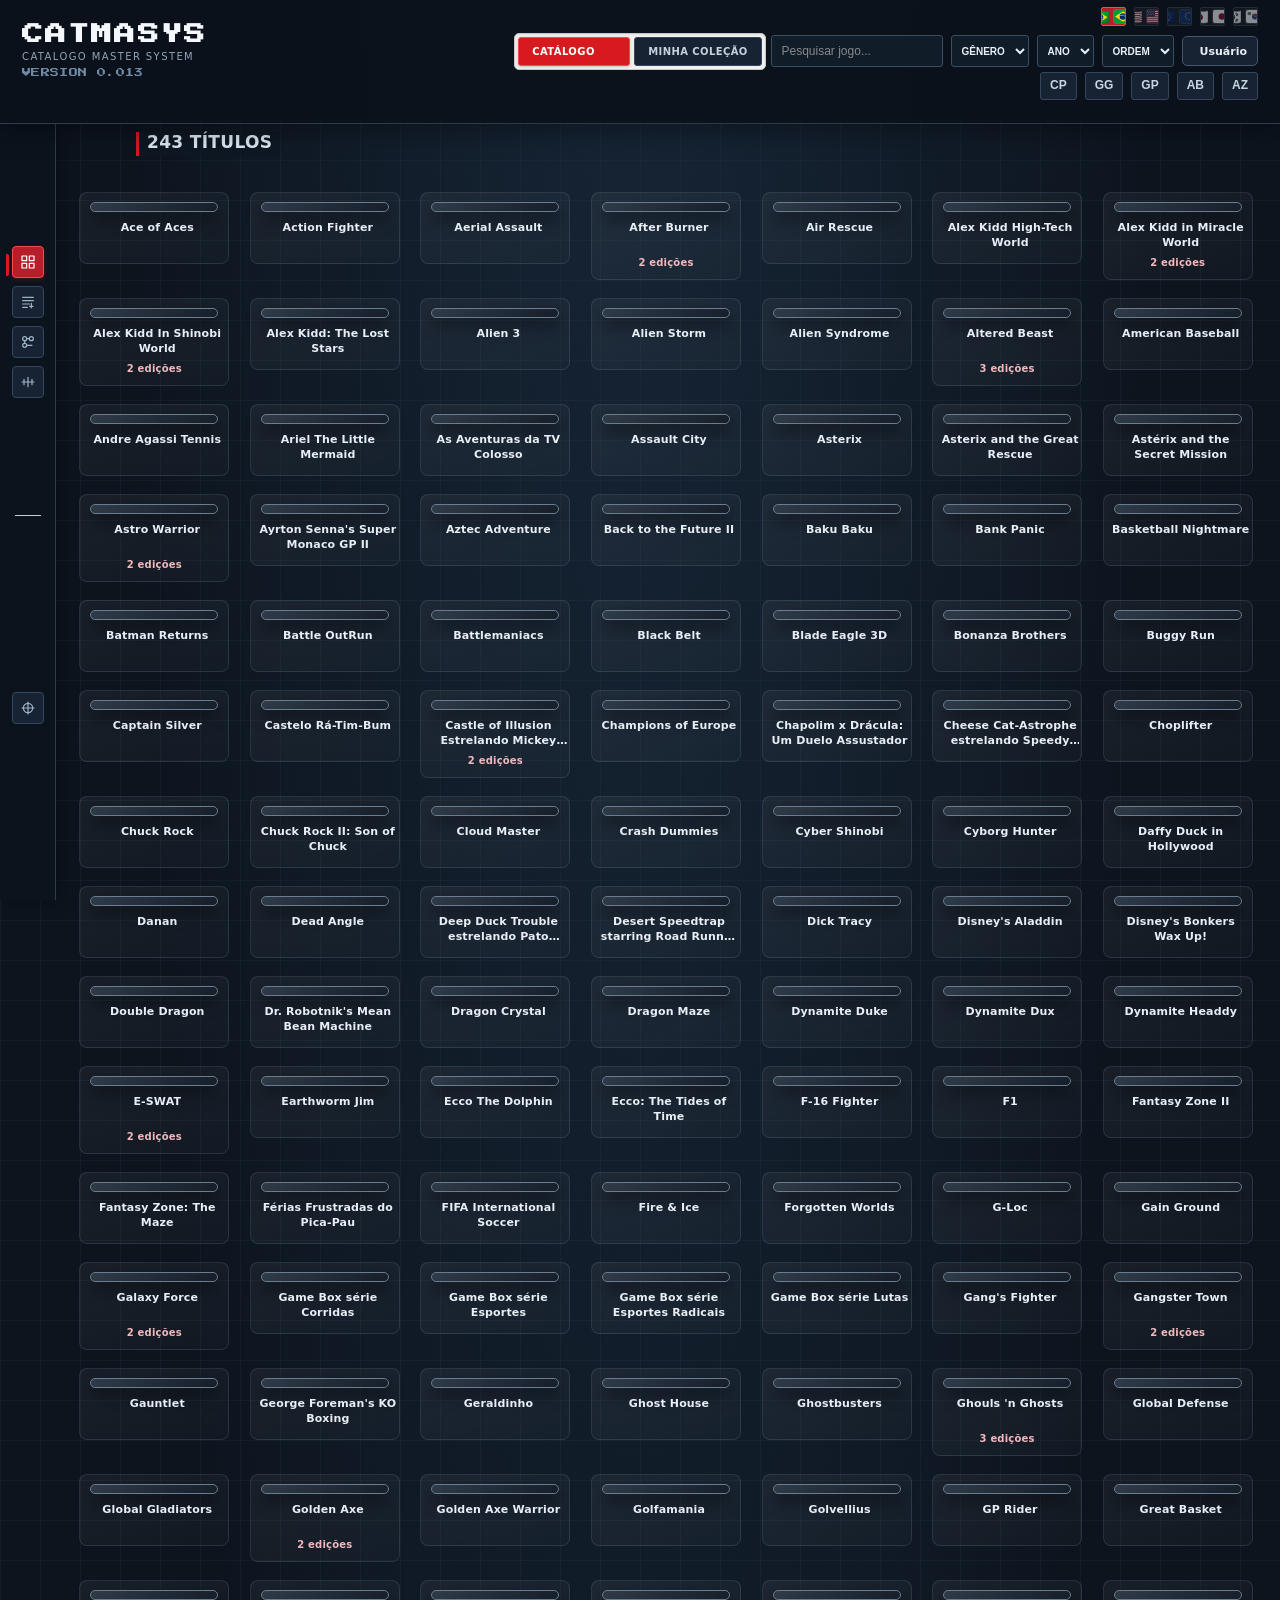
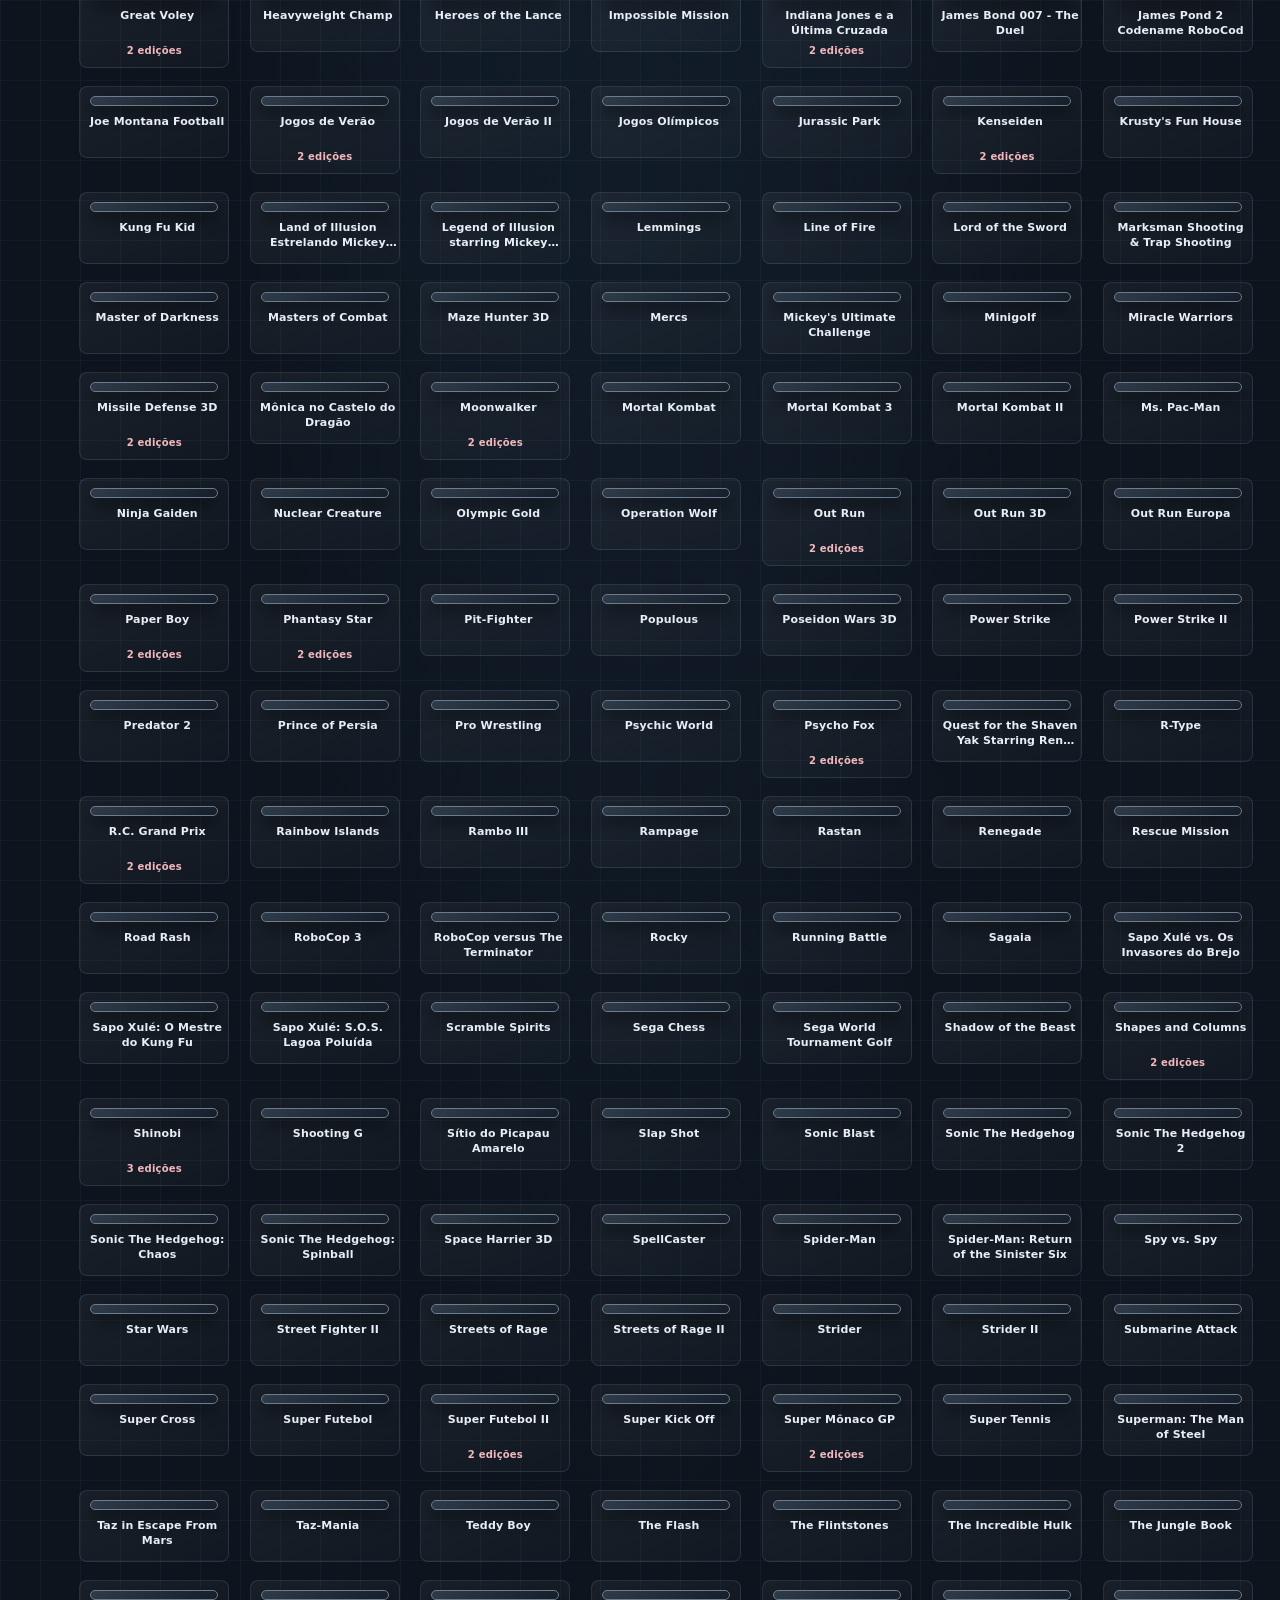
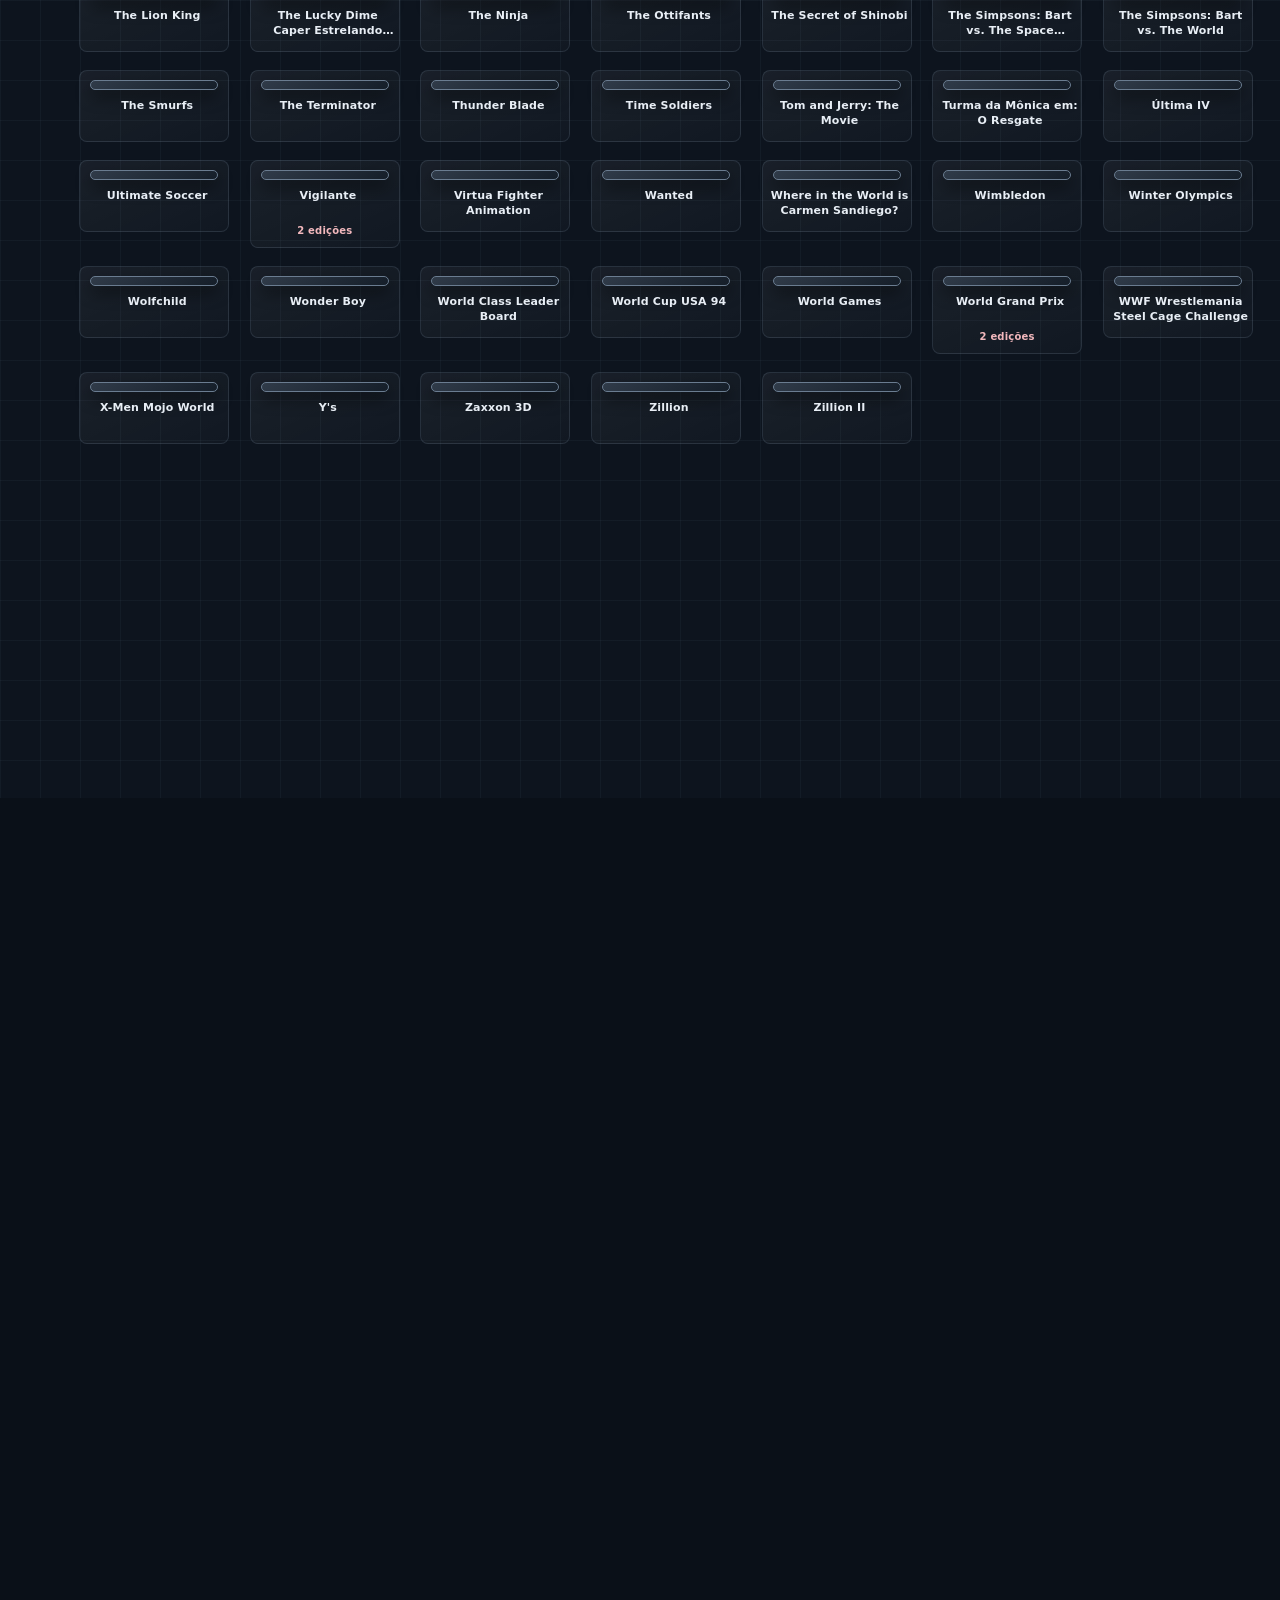
==== catalogo.html @ 4597a66b "Version 0.013 — troca ícone do usuário por SVG" ====
<!doctype html><html lang="pt-BR"><head><meta charset="utf-8"><meta name="viewport" content="width=device-width,initial-scale=1"><title>Catmasys</title><link rel="icon" type="image/svg+xml" href="assets/catmasys-icon.svg"><link rel="stylesheet" href="css/style.css"><link rel="stylesheet" href="css/skin_spaceharrier.css"><link rel="stylesheet" href="css/catmasys-ui.css"></head><body><header class="topbar"><div><h1>CATMASYS</h1><p>Catalogo Master System</p><span class="site-version">VERSION 0.013</span></div><nav class="mode-switch"><a class="mode-btn active" href="catalogo.html">CATÁLOGO</a><a class="mode-btn" href="minha_colecao.html">MINHA COLEÇÃO</a></nav><div class="catalog-header-controls"><input id="search" type="search" placeholder="Pesquisar jogo..." autocomplete="off"><select id="genre-filter"><option value="">GÊNERO</option></select><select id="year-filter"><option value="">ANO</option></select><select id="sort-filter"><option value="default">ORDEM</option><option value="az">A-Z</option><option value="za">Z-A</option></select><a class="user-btn" href="perfil.html" id="user-button" title="Perfil e acesso"><svg viewBox="0 0 24 24" aria-hidden="true"><circle cx="12" cy="8" r="4"></circle><path d="M4 21c.6-4.4 3.3-6.5 8-6.5s7.4 2.1 8 6.5"></path></svg><span class="user-button-label">Usuário</span></a></div><div id="catalog-filters" class="catalog-filters">
    <div id="catalogs">
        <button class="active" data-cat="BR" title="Brasil"><img src="assets/flags/br.svg" alt=""> BR</button>
        <button disabled data-cat="USA" title="Estados Unidos"><img src="assets/flags/us.svg" alt=""> USA</button>
        <button disabled data-cat="EUR" title="Europa"><img src="assets/flags/eu.svg" alt=""> EUR</button>
        <button disabled data-cat="JP" title="Japão"><img src="assets/flags/jp.svg" alt=""> JP</button>
        <button disabled data-cat="KR" title="Coreia do Sul"><img src="assets/flags/kr.svg" alt=""> KR</button>
    </div>
    <div id="editions">
        <button data-edition="CP">CP</button>
        <button data-edition="GG">GG</button>
        <button data-edition="GP">GP</button>
        <button data-edition="AB">AB</button>
        <button data-edition="AZ">AZ</button>
        
    </div>
</div></header><aside id="view-menu" class="view-menu" aria-label="Modos de exibição">
    <div class="view-rail-group">
        <button class="view-mode active" data-view="thumbs" title="Miniaturas" aria-label="Miniaturas">
            <svg viewBox="0 0 24 24" aria-hidden="true"><rect x="3" y="3" width="7" height="7"/><rect x="14" y="3" width="7" height="7"/><rect x="3" y="14" width="7" height="7"/><rect x="14" y="14" width="7" height="7"/></svg>
        </button>
        <button class="view-mode" data-view="year" title="Ordenar por ano" aria-label="Ordenar por ano">
            <svg viewBox="0 0 24 24" aria-hidden="true"><path d="M4 5h16M4 10h16M4 15h10M4 20h7"/><path d="M17 14v7M14.5 18.5h5"/></svg>
        </button>
        <button class="view-mode" data-view="genre" title="Ordenar por gênero" aria-label="Ordenar por gênero">
            <svg viewBox="0 0 24 24" aria-hidden="true"><circle cx="7" cy="7" r="3"/><circle cx="17" cy="7" r="3"/><circle cx="7" cy="17" r="3"/><path d="M10 7h4M7 10v4M10 17h8"/></svg>
        </button>
        <button class="view-mode" data-view="timeline" title="Linha do tempo" aria-label="Linha do tempo">
            <svg viewBox="0 0 24 24" aria-hidden="true"><path d="M3 12h18"/><path d="M6 8v8M12 5v14M18 8v8"/></svg>
        </button>
    </div>
    <div class="view-rail-separator"></div>
    <div class="view-rail-group future-modes" aria-label="Mais modos de exibição">
        <button class="view-mode mode-placeholder" title="Novos modos em breve" aria-label="Novos modos em breve" disabled>
            <svg viewBox="0 0 24 24" aria-hidden="true"><path d="M12 5v14M5 12h14"/></svg>
        </button>
    </div>
</aside><main><div class="toolbar"><span id="count"></span></div><section id="grid" class="grid"></section></main><footer class="site-footer" aria-label="Informações do site"></footer><script src="js/games_br.js"></script><script src="js/app_catalogo.js"></script><script src="js/skin_spaceharrier.js"></script><script src="js/perfil.js"></script></body></html>
---- css/style.css ----
﻿* {
    box-sizing: border-box;
}

html {
    font-family: system-ui, -apple-system, "Segoe UI", Roboto, Arial, sans-serif;
    background: #f4f4f4;
    color: #171717;
}

body {
    margin: 0;
    background-color: #f7f7f7;
    background-image:
        linear-gradient(rgba(0,0,0,0.18) 1px, transparent 1px),
        linear-gradient(90deg, rgba(0,0,0,0.18) 1px, transparent 1px);
    background-size: 45px 45px;
    background-attachment: fixed;

}


/* =========================================================
   FONTE
   ========================================================= */

@font-face {
    font-family: "Press Start 2P";
    src: url("../fonts/PressStart2P-Regular.ttf") format("truetype");
    font-weight: 400;
    font-style: normal;
    font-display: swap;
}


/* =========================================================
   CABECALHO
   ========================================================= */

.topbar {
    position: sticky;
    top: 0;
    z-index: 1000;

    display: grid;
    grid-template-columns: 1fr auto;
    grid-template-rows: auto auto auto;

    align-items: center;
    column-gap: 20px;

    padding-top: 4px !important;
    padding-bottom: 4px !important;

    background: #fff;
    border-bottom: 1px solid #ddd;

    box-shadow: 0 2px 6px rgba(0,0,0,0.15);
}

.topbar > div:first-child {
    grid-column: 1;
    grid-row: 1 / 4;
    flex-shrink: 0;
}

.topbar h1 {
    margin: 0 !important;

    font-family: "Press Start 2P", monospace !important;
    font-size: 22px;
    line-height: 1.05 !important;
    letter-spacing: 0.08em;
}

.topbar p {
    margin-top: 0 !important;
    margin-bottom: 0 !important;

    color: #666;
    font-size: 13px;
    line-height: 1 !important;
}


/* =========================================================
   PESQUISA
   ========================================================= */

#search {
    grid-column: 2;
    grid-row: 2;

    width: 280px;

    margin-top: 0 !important;
    margin-bottom: 0 !important;

    padding: 8px 12px;

    border: 1px solid #ccc;
    border-radius: 6px;

    font-size: 14px;
}


/* =========================================================
   CATALOGOS E EDICOES
   ========================================================= */

#catalog-filters {
    grid-column: 2;
    grid-row: 1 / 4;

    display: contents;
}

#catalogs {
    grid-column: 2;
    grid-row: 1;

    display: flex;
    gap: 3px;
    justify-content: flex-end;

    margin-top: 0 !important;
    margin-bottom: 0 !important;
}

#editions {
    grid-column: 2;
    grid-row: 3;

    display: flex;
    gap: 5px;
    justify-content: flex-end;

    margin-top: 0 !important;
    margin-bottom: 0 !important;
}


/* Botoes de catalogo: discretos */

#catalogs button {
    border: 1px solid #ccc;
    background: #fff;
    color: #777;

    padding-top: 1px !important;
    padding-bottom: 1px !important;
    padding-left: 6px;
    padding-right: 6px;

    margin: 0;

    border-radius: 3px;

    font-size: 9px;
    line-height: 1 !important;

    height: 18px;
    min-width: 30px;

    cursor: pointer;
}

#catalogs button.active {
    background: #222;
    color: #fff;
    border-color: #222;
}

#catalogs button:disabled {
    opacity: 0.35;
    cursor: default;
}


/* Botoes de edicao: mais visiveis */

#editions button {
    border: 1px solid #ccc;
    background: #fff;
    color: #777;

    padding: 5px 9px;

    margin: 0;

    border-radius: 3px;

    font-size: 12px;
    line-height: 1.1;

    height: 26px;

    cursor: pointer;
}

#editions button.active {
    background: #222;
    color: #fff;
    border-color: #222;
}

#editions button:disabled {
    opacity: 0.35;
    cursor: default;
}


/* =========================================================
   AREA PRINCIPAL
   ========================================================= */

main {
    position: relative;
}

.toolbar {
    max-width: 1500px;
    margin: auto;
    padding: 16px 24px;

    color: #666;
    font-size: 14px;
}

#grid {
    position: relative;
    display: block !important;

    max-width: none;
    margin: 0;
    padding: 0 20px 40px;
}


/* =========================================================
   SECOES POR ANO
   ========================================================= */

.year-section {
    position: relative;

    width: 100%;
    margin-top: 36px;
}

.year-title {
    display: block;

    width: 100%;

    margin: 0 0 14px 0;
    padding: 0 0 5px 0;

    color: #111;

    font-size: 24px;
    line-height: 1.2;
    font-weight: 700;

    text-align: left;

    border-bottom: 2px solid #111 !important;
}


/* =========================================================
   LINHAS DE JOGOS
   ========================================================= */

.year-grid {
    position: relative;

    display: flex !important;
    flex-direction: column;

    align-items: center;

    gap: 34px;
}

.game-row {
    display: flex !important;

    flex-direction: row;
    flex-wrap: nowrap;

    justify-content: center;
    align-items: flex-start;

    gap: 34px;

    width: 100%;
}


/* =========================================================
   CARDS
   ========================================================= */

.card {
    width: 140px;

    padding: 0;

    display: flex;
    flex-direction: column;
    align-items: center;

    background: transparent;

    border: none;
    border-radius: 0;

    box-shadow: none;

    color: #111;

    text-decoration: none;
}


/* =========================================================
   CAPAS
   ========================================================= */

.card .thumb {
    width: 128px !important;
    height: auto !important;

    max-width: 128px !important;
    max-height: none !important;

    object-fit: unset !important;

    display: block;

    margin: 0 auto;

    border: 1px solid #111;
    border-radius: 4px;

    box-shadow: none !important;

    filter: drop-shadow(0 2px 4px rgba(0,0,0,0.38));

    background: transparent;
}


/* =========================================================
   NOMES DOS JOGOS
   ========================================================= */

.card .name {
    width: 128px;
    height: 32px;

    margin: 10px auto 0;

    color: #111;

    font-family: system-ui, -apple-system, "Segoe UI", Arial, sans-serif;

    font-size: 12px;
    line-height: 16px;

    font-weight: 600;

    text-align: center;

    letter-spacing: 0.25px;

    display: -webkit-box;

    -webkit-line-clamp: 2;
    -webkit-box-orient: vertical;

    overflow: hidden;
}


/* =========================================================
   INFORMACOES / ID
   ========================================================= */

.card .id {
    margin: 0 2px;

    color: #777;

    font-size: 12px;
}


/* =========================================================
   PAGINA DE DETALHE
   ========================================================= */

.detail {
    max-width: 1100px;

    margin: 30px auto;

    padding: 0 24px 50px;
}

.detail-card {
    display: grid;

    grid-template-columns: minmax(240px, 360px) 1fr;

    gap: 40px;

    background: #fff;

    border: 1px solid #ddd;
    border-radius: 12px;

    padding: 24px;
}

.cover {
    width: 100%;
    max-height: 650px;

    object-fit: contain;

    background: #eee;

    border-radius: 8px;
}

.info h2 {
    margin-top: 0;
}

.info-row {
    padding: 9px 0;

    border-bottom: 1px solid #eee;
}

.label {
    color: #777;

    display: inline-block;

    min-width: 140px;
}

.back {
    color: inherit;

    text-decoration: none;

    font-weight: 600;
}


/* =========================================================
   RESPONSIVIDADE
   ========================================================= */

@media (max-width: 700px) {

    .topbar {
        grid-template-columns: 1fr;
        grid-template-rows: auto;

        gap: 5px;

        padding: 8px 12px !important;
    }

    .topbar > div:first-child {
        grid-column: 1;
        grid-row: auto;
    }

    #catalogs,
    #search,
    #editions {
        grid-column: 1;
        grid-row: auto;
        justify-content: flex-start;
    }

    #search {
        width: 100%;
    }

    #catalogs {
        flex-wrap: wrap;
    }

    #editions {
        flex-wrap: wrap;
    }

    #grid {
        padding-left: 10px;
        padding-right: 10px;
    }

    .game-row {
        gap: 18px;
    }

    .detail {
        padding: 0 12px 30px;
    }

    .detail-card {
        grid-template-columns: 1fr;
        gap: 20px;

        padding: 16px;
    }
}



/* =========================================================
   IDENTIDADE VISUAL MASTER SYSTEM
   ========================================================= */

/* faixa vermelha de divisao do cabecalho */
.topbar {
    border-bottom: 4px solid #d71920 !important;
}


/* catalogos - discretos, estilo tecnico */
#catalogs button {
    border: 1px solid #999;
    background: #f7f7f7;
    color: #333;

    font-weight: 600;
}

#catalogs button.active {
    background: #111;
    color: #fff;
    border-color: #111;
}


/* edicoes - destaque vermelho */
#editions button {
    border: 1px solid #999;
    background: #fff;
    color: #222;

    font-weight: 700;
}

#editions button:hover {
    background: #eee;
}

#editions button.active {
    background: #d71920;
    color: #fff;
    border-color: #b51218;
}


/* campo de pesquisa */
#search {
    border: 1px solid #999;
    border-radius: 2px;
    background: #fff;
}

#search:focus {
    outline: none;
    border-color: #d71920;
    box-shadow: 0 0 0 1px #d71920;
}


/* titulos dos anos */
.year-title {
    border-bottom-color: #111 !important;
}


/* pequeno detalhe vermelho ao passar sobre as capas */
.card:hover .thumb {
    filter:
        drop-shadow(0 2px 4px rgba(0,0,0,0.38))
        drop-shadow(0 0 1px rgba(215,25,32,0.35));
}
/* =========================================================
   PROFUNDIDADE DAS CAPAS
   ========================================================= */

.card .thumb {
    border: 1px solid rgba(0,0,0,0.45);

    filter:
        drop-shadow(0 2px 2px rgba(0,0,0,0.18))
        drop-shadow(0 7px 9px rgba(0,0,0,0.20));

    transition:
        transform 0.18s ease,
        filter 0.18s ease;
}


/* =========================================================
   CAPA AO PASSAR O MOUSE
   ========================================================= */

.card:hover .thumb {
    transform: translateY(-4px);

    filter:
        drop-shadow(0 3px 3px rgba(0,0,0,0.20))
        drop-shadow(0 11px 13px rgba(0,0,0,0.25));
}


/* =========================================================
   NOME DO JOGO
   ========================================================= */

.card:hover .name {
    text-shadow:
        0 1px 2px rgba(0,0,0,0.18);
}

/* =========================================================
   ALTERNANCIA CATALOGO / MINHA COLECAO
   ========================================================= */
.mode-switch {
    grid-column: 2;
    grid-row: 1 / 4;
    justify-self: center;
    display: flex;
    gap: 4px;
    align-items: center;
}
.mode-btn {
    display: inline-block;
    padding: 7px 10px;
    border: 1px solid #999;
    border-radius: 3px;
    background: #fff;
    color: #222;
    text-decoration: none;
    font-size: 11px;
    font-weight: 700;
    white-space: nowrap;
}
.mode-btn.active {
    background: #d71920;
    color: #fff;
    border-color: #b51218;
}

/* =========================================================
   MINHA COLECAO
   ========================================================= */
.collection-toolbar {
    max-width: 1500px;
    margin: 0 auto;
    padding: 16px 24px;
}
.collection-counts {
    display: flex;
    gap: 18px;
    align-items: center;
    color: #555;
    font-size: 14px;
    margin-bottom: 12px;
}
.collection-filters {
    display: flex;
    gap: 6px;
    flex-wrap: wrap;
}
.collection-filters button {
    border: 1px solid #999;
    background: #fff;
    color: #222;
    padding: 6px 9px;
    border-radius: 3px;
    font-size: 11px;
    font-weight: 700;
    cursor: pointer;
}
.collection-filters button.active {
    background: #d71920;
    color: #fff;
    border-color: #b51218;
}
.collection-grid {
    display: grid;
    grid-template-columns: repeat(auto-fill, minmax(155px, 1fr));
    gap: 28px 18px;
    padding: 0 24px 50px;
    max-width: 1500px;
    margin: 0 auto;
}
.collection-card {
    min-width: 0;
    text-align: center;
}
.collection-cover-link {
    display: block;
    text-decoration: none;
}
.collection-card .thumb {
    width: 128px;
    max-width: 100%;
    border: 1px solid rgba(0,0,0,.45);
    border-radius: 4px;
    filter: drop-shadow(0 5px 7px rgba(0,0,0,.2));
    transition: transform .18s ease;
}
.collection-card:hover .thumb {
    transform: translateY(-4px);
}
.collection-name {
    margin: 9px auto 0;
    font-size: 12px;
    line-height: 16px;
    font-weight: 600;
    max-width: 145px;
}
.collection-id {
    color: #777;
    font-size: 10px;
    margin-top: 3px;
}
.collection-status-select {
    width: 130px;
    margin-top: 7px;
    padding: 5px 4px;
    border: 1px solid #999;
    border-radius: 3px;
    background: #fff;
    font-size: 11px;
}
@media (max-width: 700px) {
    .mode-switch {
        grid-column: 1;
        grid-row: auto;
        justify-self: start;
    }
    .collection-toolbar {
        padding: 12px;
    }
    .collection-grid {
        padding-left: 12px;
        padding-right: 12px;
        grid-template-columns: repeat(auto-fill, minmax(125px, 1fr));
        gap: 22px 8px;
    }
}

/* =========================================================
   CORRECAO DO HEADER: NAVEGACAO NO CENTRO
   ========================================================= */
.topbar {
    grid-template-columns: 1fr auto 1fr !important;
    grid-template-rows: auto auto auto !important;
    column-gap: 18px !important;
    padding-left: 18px;
    padding-right: 18px;
}

.topbar > div:first-child {
    grid-column: 1 !important;
    grid-row: 1 / 4 !important;
}

.mode-switch {
    grid-column: 2 !important;
    grid-row: 1 / 4 !important;
    justify-self: center !important;
    align-self: center !important;
    z-index: 20;
}

#catalog-filters {
    grid-column: 3 !important;
    grid-row: 1 / 4 !important;
}

#catalogs {
    grid-column: 3 !important;
}

#search {
    grid-column: 3 !important;
}

#editions {
    grid-column: 3 !important;
}

@media (max-width: 900px) {
    .topbar {
        grid-template-columns: 1fr !important;
        grid-template-rows: auto !important;
        gap: 7px !important;
    }

    .topbar > div:first-child,
    .mode-switch,
    #catalog-filters,
    #catalogs,
    #search,
    #editions {
        grid-column: 1 !important;
        grid-row: auto !important;
    }

    .mode-switch {
        justify-self: center !important;
    }

    #catalogs,
    #editions {
        justify-content: center !important;
    }

    #search {
        width: min(100%, 420px);
        justify-self: center;
    }
}

.catalog-header-controls{grid-column:3!important;grid-row:2!important;display:flex;align-items:center;justify-content:flex-end;gap:5px;min-width:0}.catalog-header-controls #search{grid-column:auto!important;grid-row:auto!important;width:210px}.catalog-header-controls select{height:30px;padding:0 6px;border:1px solid #999;border-radius:3px;background:#fff;color:#222;font-size:10px;font-weight:700}.catalog-header-controls #genre-filter{width:100px}.catalog-header-controls #year-filter{width:68px}.catalog-header-controls #sort-filter{width:78px}.catalog-header-controls #status-filter{width:92px}@media(max-width:900px){.catalog-header-controls{grid-column:1!important;grid-row:auto!important;justify-content:center;flex-wrap:wrap}.catalog-header-controls #search{width:min(100%,280px)}}
/* HEADER UNIFICADO: mesma altura e mesma posicao da busca nos dois modos */
.topbar{min-height:82px!important;grid-template-rows:26px 30px 26px!important;}
.topbar .catalog-header-controls{grid-column:3!important;grid-row:2!important;height:30px!important;align-self:center!important;}
.topbar .catalog-header-controls #search{height:30px!important;margin:0!important;}
.topbar #catalog-filters{grid-column:3!important;grid-row:1 / 4!important;display:contents!important;}
.topbar #catalogs{grid-column:3!important;grid-row:1!important;height:26px!important;align-items:center!important;}
.topbar #editions{grid-column:3!important;grid-row:3!important;height:26px!important;align-items:center!important;}




/* =========================================================
   CATMASYS — RAIL DE MODOS DE EXIBIÇÃO
   ========================================================= */
.view-menu{
    position:fixed;
    left:0;
    top:82px;
    bottom:0;
    z-index:900;
    width:60px;
    padding:18px 8px 12px;
    display:flex;
    flex-direction:column;
    align-items:center;
    background:rgba(255,255,255,.97);
    border-right:1px solid #d4d4d4;
    box-shadow:2px 0 12px rgba(0,0,0,.10);
}
.view-rail-group{
    display:flex;
    flex-direction:column;
    align-items:center;
    gap:8px;
}
.view-mode{
    position:relative;
    width:42px;
    height:42px;
    padding:0;
    display:flex;
    align-items:center;
    justify-content:center;
    border:1px solid #c4c4c4;
    border-radius:5px;
    background:#fafafa;
    color:#333;
    cursor:pointer;
    transition:all .16s ease;
}
.view-mode svg{
    width:21px;
    height:21px;
    fill:none;
    stroke:currentColor;
    stroke-width:1.8;
    stroke-linecap:round;
    stroke-linejoin:round;
}
.view-mode:hover{
    background:#f0f0f0;
    border-color:#999;
    transform:translateX(1px);
}
.view-mode.active{
    background:#d71920;
    border-color:#b51218;
    color:#fff;
    box-shadow:0 2px 5px rgba(215,25,32,.28);
}
.view-mode.active::before{
    content:"";
    position:absolute;
    left:-9px;
    top:8px;
    width:3px;
    height:26px;
    border-radius:0 2px 2px 0;
    background:#d71920;
}
.view-rail-separator{
    width:28px;
    height:1px;
    margin:12px 0;
    background:#d7d7d7;
}
.mode-placeholder{
    opacity:.42;
    cursor:default;
}
.mode-placeholder:hover{transform:none;background:#fafafa;border-color:#c4c4c4}
main,.toolbar{margin-left:60px}
#grid{padding-left:20px}
.thumbs-grid{
    display:grid;
    grid-template-columns:repeat(auto-fill,minmax(140px,1fr));
    justify-items:center;
    align-items:start;
    gap:34px 34px;
    width:100%;
}
.view-section{width:100%;margin-top:36px}
.view-title{
    margin:0 0 14px;
    padding:0 0 5px;
    color:#111;
    font-size:24px;
    line-height:1.2;
    font-weight:700;
    border-bottom:2px solid #111;
}
#grid .view-section:first-child{margin-top:0}
@media(max-width:700px){
    .view-menu{
        top:82px;
        width:50px;
        padding:14px 5px 10px;
    }
    .view-mode{width:38px;height:38px}
    .view-mode.active::before{left:-6px;height:22px;top:8px}
    .view-mode svg{width:19px;height:19px}
    main,.toolbar{margin-left:50px}
    #grid{padding-left:10px}
    .thumbs-grid{grid-template-columns:repeat(auto-fill,minmax(115px,1fr));gap:22px 12px}
}


/* =========================================================
   CATMASYS DESIGN SYSTEM v1 — RETRO TÉCNICO / COLEÇÃO
   Base visual consolidada: hierarquia, grid, contraste e
   navegação lateral sem transformar o catálogo em arcade.
   ========================================================= */
:root{
    --cm-red:#d71920;
    --cm-red-dark:#b51218;
    --cm-ink:#151515;
    --cm-muted:#666;
    --cm-line:#d8d8d8;
    --cm-soft:#f4f4f4;
    --cm-panel:#ffffff;
    --cm-radius:4px;
}

body{
    color:var(--cm-ink);
}

/* Cabeçalho: três zonas claras — identidade / módulo / ferramentas */
.topbar{
    height:82px !important;
    min-height:82px !important;
    padding:0 18px !important;
    border-bottom:3px solid var(--cm-red) !important;
    box-shadow:0 2px 8px rgba(0,0,0,.10) !important;
}
.topbar > div:first-child{
    display:flex;
    flex-direction:column;
    justify-content:center;
    min-width:220px;
}
.topbar h1{
    font-size:21px !important;
    letter-spacing:.10em !important;
}
.topbar p{
    margin-top:6px !important;
    color:#777 !important;
    font-size:10px !important;
    line-height:1 !important;
    letter-spacing:.14em;
    text-transform:uppercase;
}

/* Navegação principal com aspecto de módulo do sistema */
.mode-switch{
    padding:3px;
    gap:2px !important;
    background:#f0f0f0;
    border:1px solid #c8c8c8;
    border-radius:5px;
    box-shadow:inset 0 1px 2px rgba(0,0,0,.06);
}
.mode-btn{
    min-width:108px;
    padding:8px 12px !important;
    border:1px solid transparent !important;
    border-radius:3px !important;
    background:transparent !important;
    color:#555 !important;
    font-size:10px !important;
    letter-spacing:.04em;
}
.mode-btn:hover{
    color:#111 !important;
    background:#fff !important;
}
.mode-btn.active{
    background:var(--cm-red) !important;
    border-color:var(--cm-red-dark) !important;
    color:#fff !important;
    box-shadow:0 1px 3px rgba(0,0,0,.16);
}

/* Ferramentas: um único instrumento, em vez de controles soltos */
.catalog-header-controls{
    height:30px !important;
    padding:0 !important;
    gap:4px !important;
}
.catalog-header-controls #search{
    width:230px !important;
    height:30px !important;
    padding:0 10px !important;
    border:1px solid #aaa !important;
    border-radius:3px !important;
    font-size:12px !important;
    color:#222;
    background:#fff;
}
.catalog-header-controls #search::placeholder{
    color:#888;
}
.catalog-header-controls select{
    height:30px !important;
    border:1px solid #aaa !important;
    border-radius:3px !important;
    background:#fff !important;
    color:#333 !important;
    font-size:10px !important;
    font-weight:700 !important;
}
.catalog-header-controls select:focus,
.catalog-header-controls #search:focus{
    outline:none !important;
    border-color:var(--cm-red) !important;
    box-shadow:0 0 0 1px var(--cm-red) !important;
}

/* Faixa superior/inferior do catálogo: linguagem técnica */
#catalogs,
#editions{
    gap:3px !important;
}
#catalogs button,
#editions button{
    transition:background .14s ease,border-color .14s ease,color .14s ease,transform .14s ease;
}
#catalogs button:hover:not(:disabled),
#editions button:hover:not(:disabled){
    transform:translateY(-1px);
}
#editions button.active{
    box-shadow:0 1px 3px rgba(215,25,32,.22);
}

/* Contador como indicador de sistema, sem competir com as capas */
.toolbar{
    max-width:none !important;
    margin-left:60px !important;
    padding:13px 24px 8px !important;
    min-height:42px;
}
#count{
    display:inline-flex;
    align-items:center;
    min-height:24px;
    padding:0 8px;
    border-left:3px solid var(--cm-red);
    color:#555;
    background:rgba(255,255,255,.78);
    font-size:10px;
    font-weight:700;
    letter-spacing:.05em;
    text-transform:uppercase;
}

/* Rail: mais próxima de uma ferramenta profissional do que de um menu arcade */
.view-menu{
    width:58px !important;
    top:82px !important;
    padding:20px 7px 12px !important;
    background:rgba(250,250,250,.97) !important;
    border-right:1px solid #cfcfcf !important;
    box-shadow:2px 0 10px rgba(0,0,0,.07) !important;
}
.view-rail-group{gap:7px !important;}
.view-mode{
    width:40px !important;
    height:40px !important;
    border:1px solid #bdbdbd !important;
    border-radius:4px !important;
    background:#fff !important;
    color:#444 !important;
    box-shadow:0 1px 2px rgba(0,0,0,.05);
}
.view-mode svg{width:20px !important;height:20px !important;}
.view-mode:hover:not(:disabled){
    background:#f1f1f1 !important;
    border-color:#888 !important;
    transform:none !important;
}
.view-mode.active{
    background:var(--cm-red) !important;
    border-color:var(--cm-red-dark) !important;
    color:#fff !important;
    box-shadow:0 2px 5px rgba(215,25,32,.22) !important;
}
.view-mode.active::before{
    left:-8px !important;
    width:3px !important;
    height:24px !important;
    top:8px !important;
    background:var(--cm-red) !important;
}
.view-rail-separator{
    width:26px !important;
    margin:14px 0 !important;
    background:#ccc !important;
}

/* Área de conteúdo: grid mais respirado e alinhado */
#grid{
    margin-left:0 !important;
    padding:0 24px 50px 20px !important;
}
.thumbs-grid{
    grid-template-columns:repeat(auto-fill,minmax(150px,1fr)) !important;
    gap:38px 30px !important;
}
.card{
    width:150px !important;
}
.card .thumb{
    width:128px !important;
    border-radius:3px !important;
}
.card .name{
    width:138px !important;
    margin-top:9px !important;
    font-size:11px !important;
    line-height:15px !important;
    font-weight:650 !important;
    letter-spacing:.15px !important;
}
.card:hover .name{text-shadow:none !important;}

/* Separadores de ano/gênero: menos "título de página", mais índice de catálogo */
.view-section{margin-top:40px !important;}
.view-title{
    display:flex;
    align-items:center;
    gap:10px;
    margin:0 0 18px !important;
    padding:0 0 7px !important;
    color:#222 !important;
    font-size:17px !important;
    line-height:1 !important;
    font-weight:800 !important;
    letter-spacing:.02em;
    border-bottom:1px solid #aaa !important;
}
.view-title::before{
    content:"";
    width:6px;
    height:17px;
    background:var(--cm-red);
    display:inline-block;
}

/* Coleção compartilha a mesma linguagem visual */
.collection-toolbar{
    margin-left:60px !important;
    max-width:none !important;
    padding:16px 24px 12px !important;
}
.collection-counts{
    margin-bottom:10px !important;
    font-size:11px !important;
    text-transform:uppercase;
    letter-spacing:.04em;
}
.collection-grid{
    margin-left:60px !important;
    max-width:none !important;
    padding:4px 24px 50px !important;
    grid-template-columns:repeat(auto-fill,minmax(150px,1fr)) !important;
    gap:36px 26px !important;
}

@media(max-width:900px){
    .topbar{height:auto !important;min-height:82px !important;}
    .topbar > div:first-child{align-items:flex-start;}
    .mode-switch{margin:2px auto !important;}
    .catalog-header-controls{width:100%;}
    .catalog-header-controls #search{width:min(230px,45vw) !important;}
}
@media(max-width:700px){
    .view-menu{width:50px !important;}
    main,.toolbar{margin-left:50px !important;}
    .collection-toolbar,.collection-grid{margin-left:50px !important;}
    #grid{padding-left:12px !important;padding-right:12px !important;}
    .thumbs-grid{grid-template-columns:repeat(auto-fill,minmax(120px,1fr)) !important;gap:28px 10px !important;}
    .card{width:120px !important;}
    .card .thumb{width:112px !important;}
    .card .name{width:112px !important;font-size:10px !important;}
}


/* =========================================================
   REFINAMENTO DE ESPAÇAMENTO — HEADER / RAIL
   ========================================================= */
:root{
    --cm-header-h:108px;
    --cm-gap:8px;
}
.topbar{
    height:var(--cm-header-h) !important;
    min-height:var(--cm-header-h) !important;
    grid-template-rows:32px 38px 32px !important;
    padding:0 22px !important;
}
.topbar .catalog-header-controls{
    height:38px !important;
    gap:var(--cm-gap) !important;
}
.topbar .catalog-header-controls #search,
.topbar .catalog-header-controls select{
    height:32px !important;
}
.topbar #catalogs,
.topbar #editions{
    height:32px !important;
    gap:var(--cm-gap) !important;
    align-items:center !important;
}
#catalogs button{height:22px !important;min-width:32px !important;}
#editions button{height:28px !important;padding:4px 9px !important;}
.mode-switch{gap:4px !important;}
.mode-btn{min-width:112px !important;padding:8px 13px !important;}

/* Rail mais discreta, centralizada e com distância constante */
.view-menu{
    top:var(--cm-header-h) !important;
    width:56px !important;
    padding:18px 0 12px !important;
}
.view-rail-group{
    width:100%;
    align-items:center !important;
    justify-content:center !important;
    gap:var(--cm-gap) !important;
    flex:1 !important;
}
.view-mode{
    width:32px !important;
    height:32px !important;
}
.view-mode svg{width:16px !important;height:16px !important;}
.view-mode.active::before{
    left:-7px !important;
    top:7px !important;
    height:22px !important;
}
.view-rail-separator{margin:12px 0 !important;}
main,.toolbar{margin-left:56px !important;}
.toolbar{padding-top:12px !important;padding-bottom:8px !important;}

/* Barra de ano: estrutura pronta para a paleta que será definida pela referência */
.view-section[data-view-key="year"] .view-title{
    position:relative;
    min-height:42px;
    margin-bottom:18px !important;
    padding:0 16px !important;
    display:flex;
    align-items:center;
    border:2px solid #111 !important;
    background:var(--cm-year-color,#e7e7e7) !important;
    color:#111 !important;
    font-size:19px !important;
    font-weight:800 !important;
    letter-spacing:.03em;
    box-shadow:none;
}
.view-section[data-view-key="year"] .view-title::before{display:none !important;}
.view-section[data-view-key="year"] .view-title::after{
    content:"";
    position:absolute;
    left:0;right:0;bottom:-2px;
    height:2px;
    background:#111;
}

@media(max-width:700px){
    .topbar{min-height:var(--cm-header-h) !important;height:auto !important;grid-template-rows:auto !important;}
    .view-menu{top:var(--cm-header-h) !important;width:50px !important;}
    main,.toolbar{margin-left:50px !important;}
    .collection-toolbar,.collection-grid{margin-left:50px !important;}
}


/* =========================================================
   PALETA MASTER SYSTEM 1997 — BARRAS POR ANO
   Inspirada diretamente na referência 97-master-system-promo:
   verde, vermelho, amarelo/laranja, azul e magenta.
   ========================================================= */
.view-section[data-view-key="year"] .view-title{
    background:var(--cm-year-color,#e7e7e7) !important;
    color:var(--cm-year-text,#111) !important;
    border:2px solid #111 !important;
    border-radius:0 !important;
    min-height:42px !important;
    margin-bottom:18px !important;
    padding:0 16px !important;
    display:flex !important;
    align-items:center !important;
    font-size:19px !important;
    line-height:1 !important;
    font-weight:800 !important;
    letter-spacing:.03em !important;
    box-shadow:none !important;
}
.view-section[data-view-key="year"] .view-title::before{
    display:none !important;
}
.view-section[data-view-key="year"] .view-title::after{
    content:"";
    position:absolute;
    left:-2px;
    right:-2px;
    bottom:-2px;
    height:2px;
    background:#111;
}


/* =========================================================
   ESPAÇAMENTO DE RODAPÉ E RESPIRO DO GRID — VERSION 0.003
   Reserva uma área inferior para créditos e informações do site.
   ========================================================= */
#grid{
    padding-top:32px !important;
    padding-bottom:24px !important;
}
.collection-grid{
    padding-top:32px !important;
    padding-bottom:24px !important;
}
.site-footer{
    margin-left:56px;
    margin-top:110px;
    min-height:220px;
    padding:28px 24px 60px;
    box-sizing:border-box;
}
@media(max-width:700px){
    #grid{
        padding-top:24px !important;
    }
    .collection-grid{
        padding-top:24px !important;
    }
    .site-footer{
        margin-left:50px;
        margin-top:80px;
        min-height:180px;
        padding:24px 14px 48px;
    }
}


/* =========================================================
   VERSION 0.005 — REFINAMENTO DE HEADER, BARRA E REGIÕES
   ========================================================= */
:root{
    --cm-header-h:124px;
}

/* A barra de ferramentas ocupa toda a área útil do conteúdo,
   da direita da rail até a borda direita da viewport. */
.toolbar{
    width:calc(100vw - 56px) !important;
    max-width:none !important;
    box-sizing:border-box !important;
    margin-left:56px !important;
    margin-right:0 !important;
    padding:10px 24px !important;
    min-height:40px !important;
    border-bottom:1px solid #c8c8c8 !important;
    background:rgba(248,248,248,.96) !important;
    box-shadow:0 1px 4px rgba(0,0,0,.06) !important;
}

/* Bandeiras compactas no seletor de catálogos. */
#catalogs button{
    width:25px !important;
    min-width:25px !important;
    height:19px !important;
    padding:0 !important;
    font-size:0 !important;
    line-height:1 !important;
    border-radius:2px !important;
    overflow:hidden !important;
}
#catalogs button::before{
    display:block;
    font-size:15px;
    line-height:17px;
}
#catalogs button[data-cat="BR"]::before{content:"🇧🇷";}
#catalogs button[data-cat="USA"]::before{content:"🇺🇸";}
#catalogs button[data-cat="EUR"]::before{content:"🇪🇺";}
#catalogs button[data-cat="JP"]::before{content:"🇯🇵";}
#catalogs button[data-cat="KR"]::before{content:"🇰🇷";}

@media(max-width:700px){
    .toolbar{
        width:calc(100vw - 50px) !important;
        margin-left:50px !important;
        padding-left:12px !important;
        padding-right:12px !important;
    }
}


/* =========================================================
   VERSION 0.006 — BARRAS DE ANO/GÊNERO MAIS LEVES
   ========================================================= */
.view-section .view-title{
    box-sizing:border-box !important;
    width:calc(100% + 44px) !important;
    margin-left:-22px !important;
    min-height:38px !important;
    margin-bottom:18px !important;
    padding:0 22px !important;
    border:1px solid #111 !important;
    border-radius:0 !important;
    font-size:18px !important;
    line-height:1 !important;
    font-weight:700 !important;
    letter-spacing:.02em !important;
    text-rendering:geometricPrecision;
    -webkit-font-smoothing:antialiased;
    box-shadow:none !important;
}
.view-section .view-title::after{
    left:-1px !important;
    right:-1px !important;
    bottom:-1px !important;
    height:1px !important;
}


/* =========================================================
   VERSION 0.007 — CONTADOR E IDENTIFICAÇÃO DE VERSÃO
   ========================================================= */
.topbar .site-version{
    display:block;
    margin-top:6px;
    color:#d71920;
    font-family:"Press Start 2P",monospace;
    font-size:9px;
    line-height:1.2;
    letter-spacing:.04em;
    font-weight:400;
}
.toolbar{
    background:transparent !important;
    border-bottom:none !important;
    box-shadow:none !important;
    min-height:34px !important;
    padding:8px 24px 4px !important;
}
#count{
    display:inline-block;
    color:#111 !important;
    font-size:17px !important;
    line-height:1.2 !important;
    font-weight:800 !important;
    letter-spacing:.02em;
}
.collection-toolbar .collection-counts{
    font-weight:700;
}
@media(max-width:700px){
    .toolbar{padding-left:12px !important;padding-right:12px !important;}
    #count{font-size:15px !important;}
    .topbar .site-version{font-size:8px;}
}


/* =========================================================
   VERSION 0.008 — LINHA DO TEMPO
   Novo modo isolado: não altera os modos existentes.
   ========================================================= */
.timeline-wrap{
    position:relative;
    width:100%;
    height:520px;
    overflow:hidden;
    padding:210px 0 0;
}
.timeline-track{
    position:absolute;
    left:0;
    right:0;
    top:282px;
    height:1px;
    background:#111;
    pointer-events:none;
}
.timeline-row{
    position:relative;
    display:flex;
    align-items:flex-start;
    gap:34px;
    width:max-content;
    min-width:100%;
    transition:transform .22s ease;
    will-change:transform;
}
.timeline-card{
    position:relative;
    flex:0 0 150px;
    width:150px;
    min-height:220px;
    display:flex;
    flex-direction:column;
    align-items:center;
    padding:0;
    color:#111;
    text-decoration:none;
    transform:scale(.72);
    opacity:.58;
    transition:transform .22s ease,opacity .22s ease,filter .22s ease;
}
.timeline-card .thumb{
    width:128px !important;
    height:auto !important;
    max-width:128px !important;
    border:1px solid rgba(0,0,0,.45);
    border-radius:3px;
    box-shadow:0 6px 12px rgba(0,0,0,.22);
}
.timeline-card .name{
    width:138px;
    margin-top:9px;
    font-size:11px;
    line-height:15px;
    font-weight:650;
    text-align:center;
}
.timeline-card.selected{
    transform:scale(1.28);
    opacity:1;
    filter:none;
}
.timeline-card.selected .thumb{
    box-shadow:0 10px 18px rgba(0,0,0,.30);
}
.timeline-marker{
    position:relative;
    flex:0 0 1px;
    width:1px;
    height:250px;
    margin:0 2px;
    border-left:1px solid #111;
}
.timeline-marker span{
    position:absolute;
    left:8px;
    top:-32px;
    white-space:nowrap;
    font-family:"Press Start 2P",monospace;
    font-size:10px;
    line-height:1;
    color:#111;
}
.timeline-empty{
    padding:80px 20px;
    text-align:center;
    color:#777;
}
@media(max-width:700px){
    .timeline-wrap{height:430px;padding-top:165px;}
    .timeline-track{top:235px;}
    .timeline-card{flex-basis:120px;width:120px;}
    .timeline-card .thumb{width:106px !important;max-width:106px !important;}
    .timeline-card .name{width:112px;font-size:10px;line-height:14px;}
    .timeline-marker{height:205px;}
    .timeline-marker span{font-size:8px;left:6px;top:-25px;}
}


/* =========================================================
   VERSION 0.009 — LINHA DO TEMPO: ZOOM E MOVIMENTO
   Refinamento exclusivo do novo modo cronológico.
   ========================================================= */
.timeline-wrap{
    height:500px !important;
    padding:190px 0 0 !important;
    overflow:hidden;
    cursor:grab;
    user-select:none;
    touch-action:pan-y;
}
.timeline-wrap.dragging{
    cursor:grabbing;
}
.timeline-track{
    top:272px !important;
    height:2px !important;
    background:#111 !important;
    opacity:.9;
}
.timeline-row{
    gap:calc(26px * var(--timeline-zoom,1)) !important;
    align-items:flex-start;
    transition:transform .24s cubic-bezier(.22,.7,.2,1);
}
.timeline-card{
    flex-basis:150px !important;
    width:150px !important;
    min-height:220px;
    transform:scale(calc(.66 + (var(--timeline-zoom,1) * .10))) !important;
    opacity:.48 !important;
    filter:saturate(.82);
    transform-origin:50% 100%;
}
.timeline-card .thumb{
    width:128px !important;
    max-width:128px !important;
    border:1px solid rgba(0,0,0,.55) !important;
    box-shadow:0 5px 10px rgba(0,0,0,.18) !important;
}
.timeline-card .name{
    opacity:.82;
}
.timeline-card.selected{
    transform:scale(calc(1.18 + (var(--timeline-zoom,1) * .10))) !important;
    opacity:1 !important;
    filter:none;
    z-index:200 !important;
}
.timeline-card.selected .thumb{
    box-shadow:0 12px 22px rgba(0,0,0,.28) !important;
}
.timeline-marker{
    height:255px !important;
    margin:0 7px !important;
    border-left:1px solid #222 !important;
    opacity:.72;
    flex-shrink:0;
}
.timeline-marker::before{
    content:"";
    position:absolute;
    top:258px;
    left:-3px;
    width:5px;
    height:5px;
    border-radius:50%;
    background:#111;
}
.timeline-marker span{
    top:-30px !important;
    left:7px !important;
    padding:4px 6px;
    background:#f7f7f7;
    border:1px solid #bbb;
    color:#222 !important;
    font-size:9px !important;
    letter-spacing:.02em;
}
.timeline-hint{
    position:absolute;
    right:18px;
    bottom:18px;
    color:#888;
    font-size:9px;
    letter-spacing:.08em;
    text-transform:uppercase;
    pointer-events:none;
}
.timeline-empty{
    min-height:360px;
    padding:120px 20px !important;
}
@media(max-width:700px){
    .timeline-wrap{
        height:420px !important;
        padding-top:155px !important;
    }
    .timeline-track{top:225px !important;}
    .timeline-card{
        flex-basis:120px !important;
        width:120px !important;
    }
    .timeline-card .thumb{
        width:106px !important;
        max-width:106px !important;
    }
    .timeline-card .name{
        width:112px !important;
        font-size:10px !important;
    }
    .timeline-marker{height:208px !important;margin:0 5px !important;}
    .timeline-marker::before{top:211px;}
    .timeline-marker span{font-size:7px !important;left:5px !important;}
    .timeline-hint{right:8px;bottom:10px;font-size:7px;}
}


/* =========================================================
   VERSION 0.011 — LINHA DO TEMPO: ARRASTE CONTÍNUO
   ========================================================= */
.timeline-wrap{background:transparent !important;}
.timeline-row{will-change:transform;}
---- css/skin_spaceharrier.css ----
/* CATMASYS — SPACE HARRIER SKIN
   IMPORTANTE: esta folha altera somente a aparência da skin.
   Layout/medidas do header, rail e conteúdo pertencem ao CSS base.
*/

body.space-harrier-skin{
    background:#000 !important;
    color:#e9f8ff !important;
    overflow-x:hidden;
}

/* Céu */
body.space-harrier-skin > .space-harrier-stars{
    position:fixed !important;
    inset:0 0 44vh 0 !important;
    z-index:0 !important;
    pointer-events:none !important;
    opacity:1 !important;
    background:#000 !important;
    transform:none !important;
}
body.space-harrier-skin > .space-harrier-stars .space-harrier-star-pixels{
    display:block !important;
    width:100% !important;
    height:100% !important;
    image-rendering:pixelated;
    shape-rendering:crispEdges;
}

/* Linha do horizonte */
body.space-harrier-skin > .space-harrier-horizon{
    position:fixed !important;
    left:0 !important;
    right:0 !important;
    top:auto !important;
    bottom:44vh !important;
    height:3px !important;
    z-index:0 !important;
    pointer-events:none !important;
    background:#32d34a !important;
    box-shadow:0 0 5px rgba(50,211,74,.45) !important;
    transform:none !important;
}

/* Piso — a geometria é desenhada pelo SVG no JS */
body.space-harrier-skin > .space-harrier-floor{
    position:fixed !important;
    left:0 !important;
    right:0 !important;
    top:auto !important;
    bottom:0 !important;
    width:100vw !important;
    height:44vh !important;
    min-height:260px !important;
    max-height:none !important;
    overflow:hidden !important;
    z-index:0 !important;
    pointer-events:none !important;
    background:#178f25 !important;
}
body.space-harrier-skin > .space-harrier-floor::before,
body.space-harrier-skin > .space-harrier-floor::after{
    content:none !important;
    display:none !important;
}
body.space-harrier-skin > .space-harrier-floor .space-harrier-floor-pixels{
    position:absolute !important;
    inset:0 !important;
    display:block !important;
    width:100% !important;
    height:100% !important;
    image-rendering:pixelated !important;
    shape-rendering:crispEdges !important;
}

/* Interface: somente aparência.
   Tamanho, posição e hierarquia continuam sendo definidos pela skin base. */
body.space-harrier-skin > .topbar{
    background:rgba(2,7,13,.94) !important;
    color:#f4fbff !important;
    border-bottom:3px solid #26c66a !important;
    box-shadow:0 2px 16px rgba(0,0,0,.55) !important;
    backdrop-filter:blur(3px);
}
body.space-harrier-skin .topbar p{color:#8ab4c2 !important}

body.space-harrier-skin .mode-switch{
    background:rgba(10,20,28,.9);
    border-color:#31505b;
}
body.space-harrier-skin .mode-btn{
    color:#9bb5bd !important;
}
body.space-harrier-skin .mode-btn:hover{
    background:#10222b !important;
    color:#fff !important;
}
body.space-harrier-skin .mode-btn.active{
    background:#158b4a !important;
    border-color:#26c66a !important;
}

body.space-harrier-skin .catalog-header-controls #search,
body.space-harrier-skin .catalog-header-controls select{
    background:rgba(4,12,18,.94) !important;
    color:#eafff4 !important;
    border-color:#3c6570 !important;
}
body.space-harrier-skin #catalogs button,
body.space-harrier-skin #editions button{
    background:rgba(4,12,18,.88);
    color:#b7d2d8;
    border-color:#31505b;
}
body.space-harrier-skin #catalogs button.active,
body.space-harrier-skin #editions button.active{
    background:#168c4b;
    color:#fff;
    border-color:#26c66a;
}

body.space-harrier-skin .view-menu{
    background:rgba(3,9,15,.94) !important;
    border-color:#27424d !important;
    box-shadow:2px 0 14px rgba(0,0,0,.45) !important;
    backdrop-filter:blur(3px);
}
body.space-harrier-skin .view-mode{
    background:rgba(8,18,26,.9) !important;
    color:#a8c4cc !important;
    border-color:#31505b !important;
}
body.space-harrier-skin .view-mode:hover{
    background:#10222b !important;
}
body.space-harrier-skin .view-mode.active{
    background:#168c4b !important;
    border-color:#26c66a !important;
    color:#fff !important;
}
body.space-harrier-skin .view-mode.skin-toggle{
    color:#ffdc58 !important;
}

body.space-harrier-skin .toolbar{color:#b9d0d7}
body.space-harrier-skin #count{
    background:rgba(2,9,14,.76);
    border-left-color:#26c66a;
    color:#bfe6d0;
}
body.space-harrier-skin .view-title{
    background:rgba(2,10,15,.72) !important;
    color:#d9fff0 !important;
    border-color:#3b7771 !important;
    text-shadow:0 1px 2px #000;
}
body.space-harrier-skin .card .name{
    color:#e8f9ff !important;
    text-shadow:0 1px 3px #000 !important;
}
body.space-harrier-skin .card .id{color:#91b0ba}
body.space-harrier-skin .card .thumb{
    border-color:rgba(108,255,178,.42);
    box-shadow:0 8px 18px rgba(0,0,0,.55);
}

body.space-harrier-skin .space-harrier-skin-badge{
    position:fixed;
    right:14px;
    bottom:12px;
    z-index:1200;
    padding:5px 8px;
    border:1px solid rgba(49,216,120,.45);
    background:rgba(0,8,12,.68);
    color:#7ef0ae;
    font:8px "Press Start 2P",monospace;
    letter-spacing:.05em;
    pointer-events:none;
    opacity:.65;
}


/* O cenário fica atrás do conteúdo: thumbnails/cards continuam visíveis. */
body.space-harrier-skin > main,
body.space-harrier-skin > .toolbar,
body.space-harrier-skin > .collection-toolbar,
body.space-harrier-skin > .collection-grid,
body.space-harrier-skin .card,
body.space-harrier-skin .card .thumb{
    position:relative;
    z-index:2;
}


/* VERSION 0.011 — cenário fixo durante a Linha do Tempo */
body.space-harrier-skin > .space-harrier-floor,
body.space-harrier-skin > .space-harrier-horizon,
body.space-harrier-skin > .space-harrier-stars{
    transform:none !important;
}
body.space-harrier-skin .timeline-wrap,
body.space-harrier-skin .timeline-row,
body.space-harrier-skin .timeline-card{
    position:relative;
    z-index:2;
}
---- css/catmasys-ui.css ----
/* Catmasys UI refresh — Version 0.013 */
html{background:#0a1018;color:#e9eef5}
body:not(.space-harrier-skin){background:#0d141e!important;background-image:radial-gradient(ellipse at 50% -15%,rgba(42,75,105,.34),transparent 58%),linear-gradient(rgba(132,164,195,.055) 1px,transparent 1px),linear-gradient(90deg,rgba(132,164,195,.055) 1px,transparent 1px)!important;background-size:auto,40px 40px,40px 40px!important;color:#e8edf4!important}
body:not(.space-harrier-skin) .topbar{background:rgba(11,18,27,.97)!important;color:#f4f7fb!important;border-bottom:1px solid #2c3c4e!important;box-shadow:0 8px 24px rgba(0,0,0,.34)!important}
body:not(.space-harrier-skin) .topbar p{color:#91a5ba!important}
body:not(.space-harrier-skin) .site-version{color:#6f8aa6!important}
body:not(.space-harrier-skin) .mode-btn{background:#172332!important;border-color:#34465b!important;color:#c5d1de!important}
body:not(.space-harrier-skin) .mode-btn.active{background:#d71920!important;border-color:#f04b52!important;color:#fff!important}
body:not(.space-harrier-skin) .catalog-header-controls #search,body:not(.space-harrier-skin) .catalog-header-controls select{background:#111c29!important;border-color:#3b4d62!important;color:#e9f0f7!important}
body:not(.space-harrier-skin) .catalog-header-controls select option{background:#111c29;color:#e9f0f7}
body:not(.space-harrier-skin) #catalogs button,body:not(.space-harrier-skin) #editions button{background:#172332!important;border-color:#34465b!important;color:#c8d5e2!important}
body:not(.space-harrier-skin) #catalogs button.active,body:not(.space-harrier-skin) #editions button.active{background:#b71e2a!important;border-color:#f04b52!important;color:#fff!important}
#catalogs button{display:inline-flex!important;align-items:center;justify-content:center;gap:4px}
#catalogs button img{display:block;width:19px;height:13px;object-fit:cover;border-radius:2px;box-shadow:0 0 0 1px rgba(255,255,255,.16)}
#catalogs button:disabled{opacity:.52!important;filter:saturate(.65)}
.user-btn{display:inline-flex;align-items:center;justify-content:center;gap:7px;min-height:30px;padding:6px 10px;border:1px solid #43566b;border-radius:5px;background:#172332;color:#e8eef5;text-decoration:none;font-size:11px;font-weight:750;white-space:nowrap;transition:background .15s,border-color .15s}
.user-btn>span:first-child{font-size:17px;line-height:1}
.user-btn:hover,.user-btn-active{background:#263a50;border-color:#8ba8c7;color:#fff}
.catalog-header-controls .user-btn{flex:0 0 auto}
.header-brand-link{color:inherit;text-decoration:none}
body:not(.space-harrier-skin) .view-menu{background:rgba(12,20,30,.96)!important;border-color:#2b3d51!important;box-shadow:3px 0 18px rgba(0,0,0,.35)!important}
body:not(.space-harrier-skin) .view-mode{background:#172332!important;border-color:#33485f!important;color:#9eb4c9!important}
body:not(.space-harrier-skin) .view-mode:hover{background:#25384d!important;color:#fff!important}
body:not(.space-harrier-skin) .view-mode.active{background:#b71e2a!important;border-color:#f04b52!important;color:#fff!important}
body:not(.space-harrier-skin) .toolbar{color:#9fb0c2!important}
body:not(.space-harrier-skin) #count{background:rgba(14,24,36,.8)!important;color:#dce8f4!important;border-left-color:#d71920!important}
body:not(.space-harrier-skin) .view-title{background:rgba(13,22,33,.92)!important;color:#edf4fb!important;border-color:#344b63!important;box-shadow:0 4px 16px rgba(0,0,0,.22)}
body:not(.space-harrier-skin) .year-title{color:#eaf1f8!important;border-bottom-color:#41556b!important}
body:not(.space-harrier-skin) .thumbs-grid{gap:18px 14px!important}
body:not(.space-harrier-skin) .card{padding:9px 8px 11px!important;background:linear-gradient(155deg,rgba(255,255,255,.055),rgba(255,255,255,.018))!important;border:1px solid rgba(134,158,184,.17)!important;border-radius:8px!important;min-width:0!important;transition:transform .18s,border-color .18s,background .18s}
body:not(.space-harrier-skin) .card:hover{transform:translateY(-3px);background:linear-gradient(155deg,rgba(255,255,255,.095),rgba(255,255,255,.035))!important;border-color:rgba(141,177,213,.48)!important}
body:not(.space-harrier-skin) .card .thumb{background:linear-gradient(145deg,#303b49,#151e29)!important;padding:4px!important;border:1px solid #6a7c90!important;border-radius:5px!important;box-shadow:0 7px 16px rgba(0,0,0,.46)!important;filter:none!important}
body:not(.space-harrier-skin) .card .name{color:#e8eef5!important;margin-top:8px!important}
body:not(.space-harrier-skin) .card .id{color:#91a5ba!important}
.edition-hint{margin-top:5px;color:#f2b8bd;font-size:10px;font-weight:750;letter-spacing:.02em}
body:not(.space-harrier-skin) .collection-toolbar{color:#e4ebf3}
body:not(.space-harrier-skin) .collection-counts{color:#9eb0c3}
body:not(.space-harrier-skin) .collection-filters button{background:#172332!important;color:#c8d5e2!important;border-color:#3b4d62!important}
body:not(.space-harrier-skin) .collection-filters button.active{background:#b71e2a!important;color:#fff!important;border-color:#f04b52!important}
body:not(.space-harrier-skin) .collection-card{padding:10px 8px 12px;background:linear-gradient(155deg,rgba(255,255,255,.055),rgba(255,255,255,.015));border:1px solid rgba(134,158,184,.17);border-radius:8px}
body:not(.space-harrier-skin) .collection-card .thumb{background:linear-gradient(145deg,#303b49,#151e29);padding:4px;border-color:#6a7c90;box-shadow:0 7px 16px rgba(0,0,0,.46)}
body:not(.space-harrier-skin) .collection-name{color:#e8eef5}
body:not(.space-harrier-skin) .collection-id{color:#8fa4b9}
.collection-card-actions{display:flex;align-items:center;justify-content:center;gap:7px;margin-top:9px}
.collection-status-badge{display:inline-block;max-width:calc(100% - 34px);overflow:hidden;text-overflow:ellipsis;white-space:nowrap;padding:4px 7px;border:1px solid #46586c;border-radius:4px;background:#172332;color:#c9d6e4;font-size:10px;font-weight:750}
.collection-status-badge.status-cib,.collection-status-badge.status-boxed{background:rgba(20,112,78,.18);border-color:#2b8b69;color:#9de4c3}
.collection-status-badge.status-loose{background:rgba(45,105,174,.18);border-color:#3c77b4;color:#acd2ff}
.collection-status-badge.status-incompleto{background:rgba(181,116,25,.18);border-color:#9d6b27;color:#f5d08e}
.collection-edit-status{width:27px;height:27px;flex:0 0 27px;border:1px solid #43566b;border-radius:5px;background:#1a2939;color:#d7e4f1;cursor:pointer;font-size:15px}
.collection-edit-status:hover{background:#b71e2a;border-color:#f04b52;color:#fff}
.status-dialog{width:min(420px,calc(100% - 28px));padding:0;border:1px solid #43576d;border-radius:12px;background:#101a26;color:#e9f0f7;box-shadow:0 24px 70px rgba(0,0,0,.6)}
.status-dialog::backdrop{background:rgba(2,6,12,.72);backdrop-filter:blur(3px)}
.status-dialog form{padding:24px}.status-dialog h2{margin:0 0 8px;font-size:20px}.status-dialog p{color:#a8b8c9}
.status-dialog label,.auth-card label{display:block;margin:15px 0 6px;color:#a9bbce;font-size:12px;font-weight:750}
.status-dialog select{width:100%;padding:11px;border:1px solid #43576d;border-radius:6px;background:#172332;color:#fff}
.dialog-actions{display:flex;justify-content:flex-end;gap:9px;margin-top:22px}
.secondary-action,.primary-action{display:inline-flex;align-items:center;justify-content:center;gap:10px;padding:11px 15px;border-radius:6px;text-decoration:none;font-size:12px;font-weight:800;cursor:pointer}
.secondary-action{border:1px solid #40546a;background:#172332;color:#d5e0ec}
.primary-action{border:1px solid #f14b54;background:#d71920;color:#fff;box-shadow:0 5px 16px rgba(215,25,32,.18)}
.primary-action:hover{background:#f02430;color:#fff}.secondary-action:hover{background:#25384b;color:#fff}
body.home-page,body.profile-page{min-height:100vh;background:#0b121c!important;background-image:radial-gradient(ellipse at 80% 10%,rgba(33,70,104,.38),transparent 42%),linear-gradient(rgba(116,146,176,.04) 1px,transparent 1px),linear-gradient(90deg,rgba(116,146,176,.04) 1px,transparent 1px)!important;background-size:auto,42px 42px,42px 42px!important}
.home-topbar{position:relative!important;display:flex!important;align-items:center!important;justify-content:space-between!important;gap:22px!important;min-height:86px!important;padding:15px clamp(18px,4vw,58px)!important;border-bottom:1px solid #29394c!important;border-top:0!important}
.brand-home{display:flex;align-items:center;gap:12px;color:#f4f7fb;text-decoration:none}
.brand-home>span:last-child{display:flex;flex-direction:column;gap:5px}
.brand-home strong{font-family:"Press Start 2P",monospace;font-size:16px;letter-spacing:.05em}
.brand-home small{color:#9bb0c6;font-size:10px;font-weight:750;letter-spacing:.17em}.brand-home em{font-style:normal;font-size:9px;color:#6f8aa6}
.brand-mark{display:grid;place-items:center;width:42px;height:42px;border:2px solid #e52b36;border-radius:8px;background:#171f2b;color:#fff;font:22px "Press Start 2P",monospace;box-shadow:inset 0 0 0 3px #0b121c}
.home-nav{display:flex;align-items:center;justify-content:flex-end;gap:8px;flex-wrap:wrap}
.home-nav>a:not(.user-btn){padding:9px 11px;border-radius:5px;color:#b7c7d8;text-decoration:none;font-size:12px;font-weight:750}.home-nav>a:not(.user-btn):hover{background:#1a2a3b;color:#fff}
.landing-main{max-width:1240px;margin:0 auto;padding:clamp(28px,5vw,68px) clamp(18px,4vw,48px) 36px}
.landing-hero{display:grid;grid-template-columns:minmax(0,1.08fr) minmax(300px,.92fr);align-items:center;gap:clamp(26px,5vw,72px);min-height:440px}
.eyebrow{display:inline-block;color:#f06b72;font-size:10px;font-weight:850;letter-spacing:.18em}
.landing-copy h1,.profile-heading h1{margin:18px 0;color:#f6f8fb;font-size:clamp(38px,5.2vw,66px);line-height:1.02;letter-spacing:-.055em}
.landing-copy h1 span,.profile-heading h1 span{color:#ef454f}
.landing-copy>p,.profile-heading>p{max-width:550px;color:#a9bacb;font-size:16px;line-height:1.75}
.landing-actions{display:flex;align-items:center;gap:12px;flex-wrap:wrap;margin-top:28px}
.landing-stats{display:flex;gap:clamp(18px,3vw,36px);flex-wrap:wrap;margin-top:42px;padding-top:22px;border-top:1px solid #29394c}
.landing-stats div{display:flex;flex-direction:column;gap:6px}.landing-stats strong{color:#f3f7fb;font-size:18px}.landing-stats span{color:#8097ae;font-size:10px}
.landing-console-art{position:relative;min-height:380px;overflow:hidden;border:1px solid #31465c;border-radius:16px;background:radial-gradient(ellipse at 50% 35%,#1a3753,#0c1623 65%);box-shadow:0 25px 60px rgba(0,0,0,.25)}
.art-stars{position:absolute;inset:0;background-image:radial-gradient(#dbefff 1px,transparent 1.5px),radial-gradient(#559bd4 1px,transparent 1.5px);background-size:43px 43px,71px 71px;background-position:5px 8px,27px 31px;opacity:.55}
.art-sun{position:absolute;width:180px;height:180px;top:25px;left:50%;transform:translateX(-50%);border-radius:50%;background:linear-gradient(#e8b2a1,#bd3d4a 70%,#1b3145);opacity:.85;mask-image:linear-gradient(to bottom,#000 0%,#000 57%,transparent 58%);-webkit-mask-image:linear-gradient(to bottom,#000 0%,#000 57%,transparent 58%)}
.art-console{position:absolute;left:12%;right:10%;top:150px;height:155px;transform:perspective(500px) rotateX(8deg) rotateZ(-4deg);border:2px solid #7d8997;border-radius:12px;background:linear-gradient(145deg,#cbd0d5,#858e9b 45%,#596574);box-shadow:0 25px 35px rgba(0,0,0,.55),inset 0 4px 0 rgba(255,255,255,.65)}
.console-logo{position:absolute;left:22px;top:18px;color:#1c4a83;font-weight:950;font-style:italic;font-size:18px;letter-spacing:-.1em}
.console-slot{position:absolute;left:22%;right:22%;top:14px;height:16px;border-radius:3px;background:#303946;box-shadow:inset 0 3px 5px #121821}
.console-pad{position:absolute;left:24px;bottom:25px;width:70px;height:45px;border:1px solid #687382;border-radius:5px;background:#adb4bc}
.console-pad i{position:absolute;left:12px;top:17px;width:23px;height:8px;background:#303946;border-radius:2px}
.console-pad b{position:absolute;right:15px;top:13px;width:9px;height:9px;border-radius:50%;background:#d71920;box-shadow:0 12px #d71920}
.console-line{position:absolute;right:24px;bottom:29px;width:40%;height:4px;background:#687382;border-radius:2px}
.art-cartridge{position:absolute;right:11%;bottom:38px;width:92px;height:132px;transform:rotate(9deg);border:2px solid #8b96a4;border-radius:7px 7px 10px 10px;background:linear-gradient(90deg,#c4c9cf,#eef0f2 35%,#b3bac3);box-shadow:0 15px 24px rgba(0,0,0,.5)}
.cart-label{position:absolute;left:8px;right:8px;top:30px;height:67px;display:flex;flex-direction:column;align-items:center;justify-content:center;gap:5px;border:1px solid #8b96a4;background:linear-gradient(140deg,#173f72,#1a73a5 48%,#d71920);color:#fff;text-align:center}
.cart-label span{font-size:7px;letter-spacing:.15em}.cart-label strong{font-size:11px}.cart-label i{font-size:6px;font-style:normal}
.art-caption{position:absolute;left:22px;bottom:19px;color:#6f9dc2;font:8px "Press Start 2P",monospace;letter-spacing:.1em}
.landing-access{display:grid;grid-template-columns:minmax(0,.8fr) minmax(0,1.2fr);gap:26px;align-items:center;margin-top:36px;padding:26px 0 20px;border-top:1px solid #29394c}
.access-intro h2{margin:10px 0;color:#f4f7fb;font-size:25px}.access-intro p{max-width:380px;color:#95a9bd;font-size:13px;line-height:1.7}
.access-cards{display:grid;grid-template-columns:1fr 1fr;gap:12px}
.access-card{position:relative;display:flex;flex-direction:column;gap:8px;min-height:145px;padding:19px;border:1px solid #31465b;border-radius:9px;background:rgba(20,32,46,.76);color:#f2f6fb;text-decoration:none;transition:transform .15s,border-color .15s}
.access-card:hover{transform:translateY(-3px);border-color:#7a96b3}.access-card-primary{border-color:#9d3038;background:linear-gradient(145deg,rgba(132,29,38,.26),rgba(20,32,46,.88))}
.access-icon{color:#f05b64;font-size:23px}.access-card strong{font-size:15px}.access-card>span:not(.access-icon):not(.access-arrow){color:#96a9bd;font-size:11px}
.access-arrow{position:absolute;right:17px;bottom:15px;color:#f05b64}
.local-note{display:flex;gap:8px;align-items:flex-start;color:#8196ab;font-size:11px;line-height:1.6}.landing-access>.local-note{grid-column:1/-1;margin:0}
.home-footer{display:flex;justify-content:space-between;gap:14px;flex-wrap:wrap;padding:20px clamp(18px,4vw,58px);border-top:1px solid #253548;color:#6f849a;font-size:10px}
.home-footer span:first-child{color:#9aafc4;font-weight:850;letter-spacing:.15em}
.profile-main{max-width:1040px;margin:0 auto;padding:30px 22px 65px}.back-home{color:#9fb3c7;text-decoration:none;font-size:12px}.back-home:hover{color:#fff}
.profile-heading{margin:34px 0 28px}.profile-heading h1{font-size:clamp(36px,5vw,54px);margin:12px 0}
.auth-panels{display:grid;grid-template-columns:1fr 1fr;gap:16px}
.auth-card{display:flex;flex-direction:column;padding:25px;border:1px solid #31465b;border-radius:11px;background:rgba(17,28,41,.9);box-shadow:0 16px 36px rgba(0,0,0,.18)}
.auth-card-highlight{border-color:#7d343d;background:linear-gradient(155deg,rgba(89,26,34,.2),rgba(17,28,41,.95))}
.auth-symbol{font-size:23px;color:#f05b64}.auth-card h2{margin:10px 0 7px;color:#f5f7fa;font-size:23px}.auth-card p{margin:0 0 12px;color:#9eb1c5;font-size:12px;line-height:1.6}
.auth-card input{width:100%;padding:12px 13px;border:1px solid #3a4e63;border-radius:6px;background:#0c1622;color:#f1f5f9;font-size:13px}
.auth-card input:focus{outline:2px solid rgba(240,75,84,.55);border-color:#e34a54}.auth-card .primary-action{width:100%;margin-top:23px;border-radius:6px}
.auth-message{min-height:22px;margin:14px 0;color:#b9c9d8;font-size:12px}.auth-message.error{color:#ff9298}.auth-message.success{color:#8fe0b9}
.session-panel{display:flex;align-items:center;gap:14px;flex-wrap:wrap;padding:22px;border:1px solid #315b4b;border-radius:10px;background:rgba(18,61,45,.25)}
.session-panel h2{margin:6px 0;color:#f2f7f4}.session-panel p{color:#a5c8b8;font-size:12px}.session-kicker{color:#80d9b0;font-size:9px;font-weight:850;letter-spacing:.15em}.session-panel .primary-action{margin-left:auto}
.profile-note{margin-top:20px;padding-top:15px;border-top:1px solid #26384b}[hidden]{display:none!important}
.game-detail-card{background:#111c29!important;border-color:#34475c!important;color:#e8eef5!important}
.game-detail-card .info h2{color:#f4f7fb}.game-detail-card .info-row{border-color:#2d4054}.game-detail-card .label{color:#91a7bd}
.game-cover-wrap{display:flex;align-items:flex-start;justify-content:center;min-width:0}
.game-detail-card .cover{max-width:100%;background:#1b2735;border:1px solid #566b81;padding:5px;box-shadow:0 15px 32px rgba(0,0,0,.38)}
.detail-eyebrow,.edition-selector-label{color:#ef6a73;font-size:9px;font-weight:850;letter-spacing:.15em}
.edition-selector{margin-top:24px;padding-top:17px;border-top:1px solid #2d4054}
.edition-selector-label{display:flex;align-items:center;gap:8px;color:#9eb4ca}.edition-selector-label small{padding:3px 6px;border-radius:10px;background:#24384d;color:#dbe8f5;font-size:10px}
.edition-tags{display:flex;gap:8px;flex-wrap:wrap;margin-top:12px}
.edition-tag{padding:8px 13px;border:1px solid #40566d;border-radius:5px;background:#192838;color:#c9d7e5;font-size:11px;font-weight:850;cursor:pointer}
.edition-tag:hover{border-color:#e04a54;color:#fff}.edition-tag.active{border-color:#f14b54;background:#d71920;color:#fff}
.detail-note{color:#91a5b9;font-size:12px;line-height:1.6}.detail-collection-link{margin-top:10px}
@media(max-width:850px){.landing-hero{grid-template-columns:1fr;min-height:0}.landing-console-art{min-height:320px}.landing-access{grid-template-columns:1fr}.access-intro p{max-width:600px}}
@media(max-width:700px){.home-topbar{align-items:flex-start!important;flex-direction:column!important;gap:14px!important;padding:15px 16px!important}.home-nav{justify-content:flex-start}.brand-home strong{font-size:13px}.landing-main{padding-top:28px}.landing-copy h1{font-size:43px}.landing-console-art{min-height:290px}.landing-access{margin-top:28px}.access-cards,.auth-panels{grid-template-columns:1fr}.home-footer{flex-direction:column}.profile-main{padding:20px 14px 45px}.auth-card{padding:20px}.session-panel .primary-action{margin-left:0}.catalog-header-controls .user-btn{min-width:34px;padding:5px 8px}.catalog-header-controls .user-button-label{display:none}#catalogs button img{width:17px;height:12px}.game-detail-card{grid-template-columns:1fr!important;gap:20px!important}}
@media(prefers-reduced-motion:reduce){*,*::before,*::after{scroll-behavior:auto!important;transition:none!important;animation:none!important}}
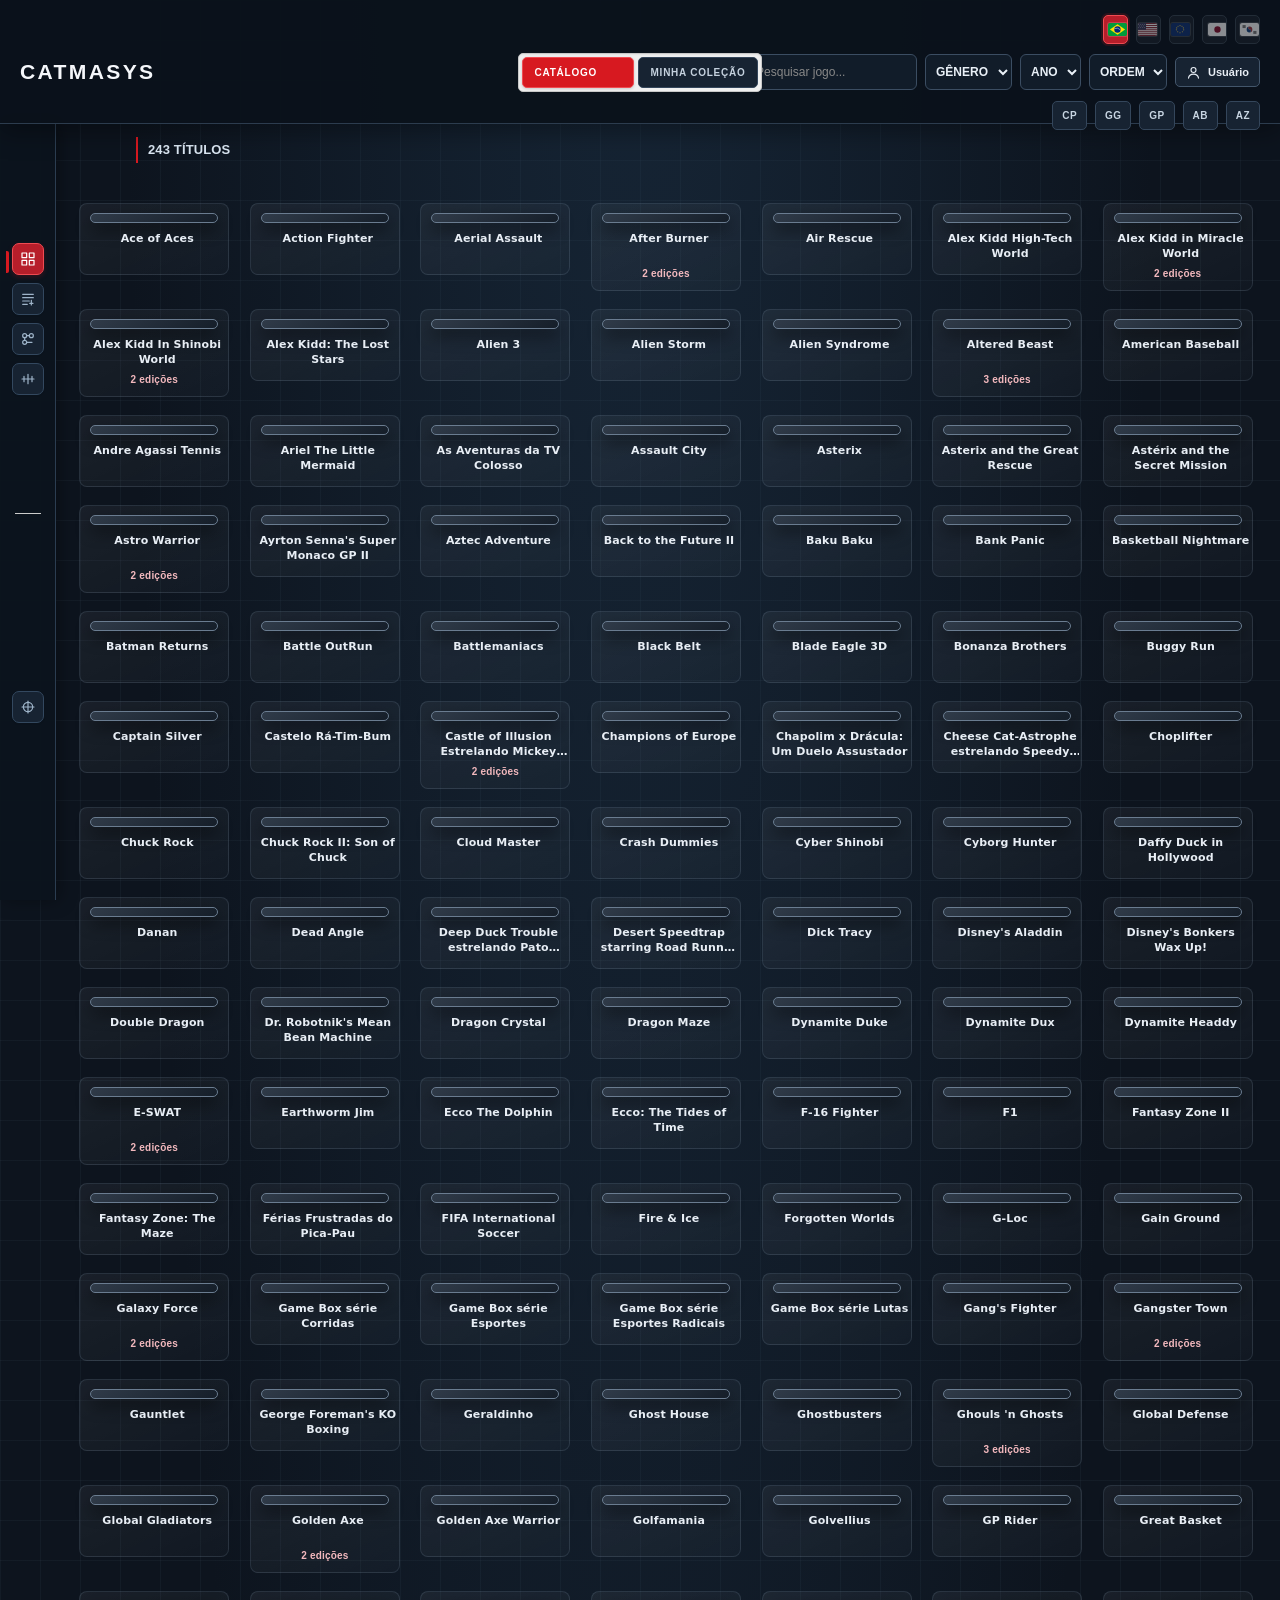
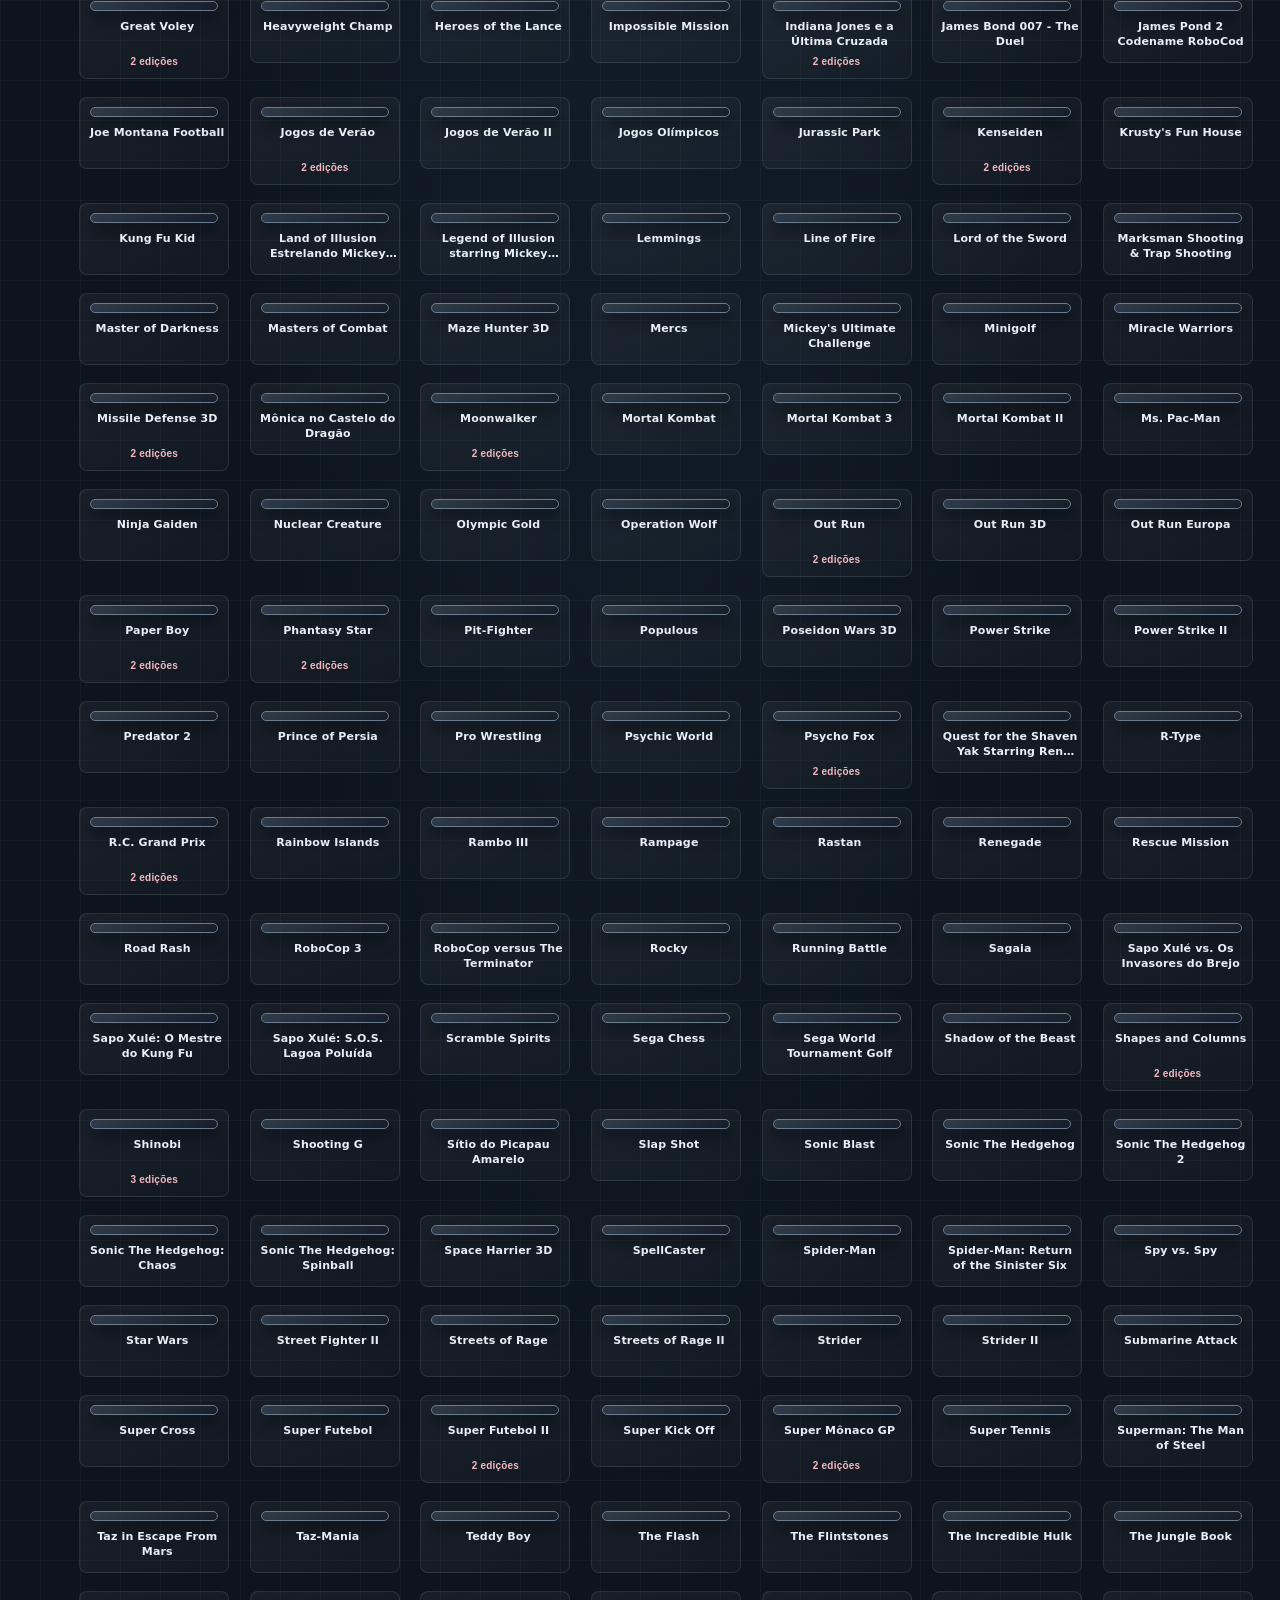
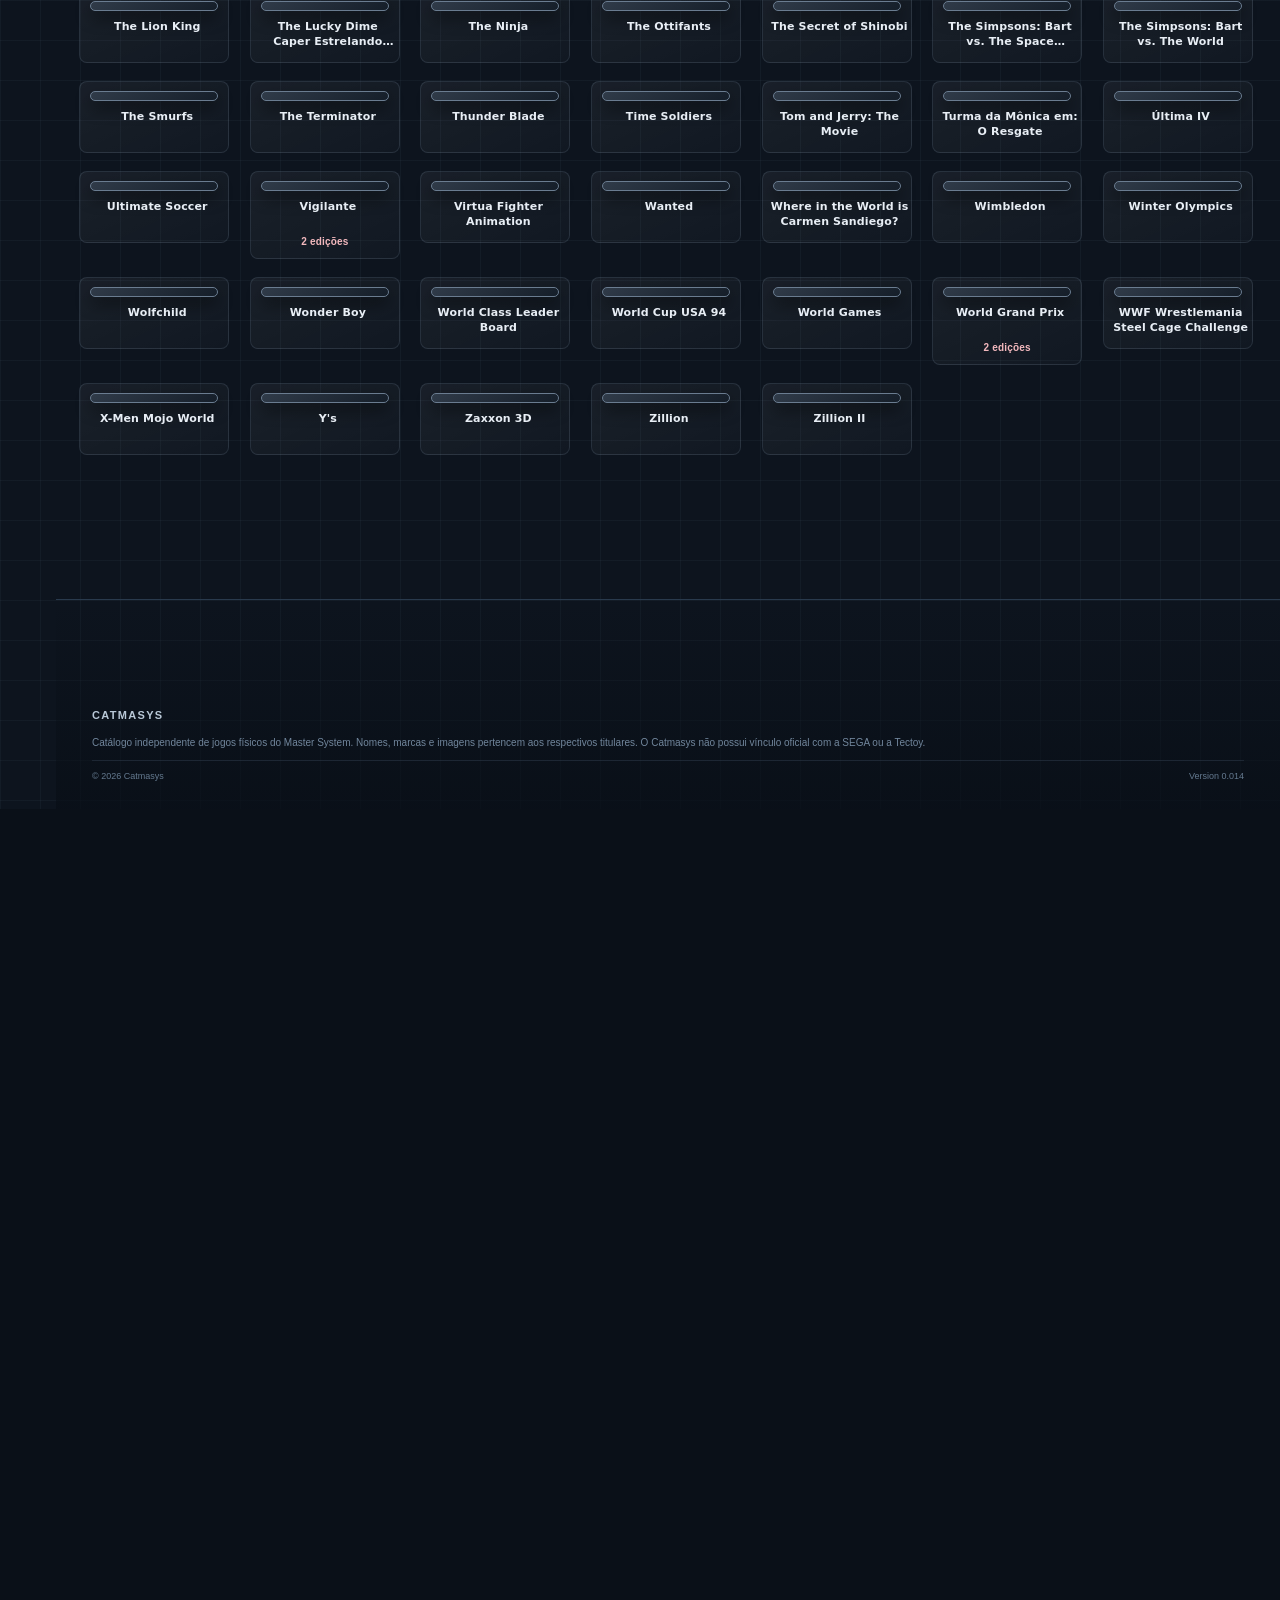
==== commit ecb50585: "Version 0.014 — simplifica título, identidade e rodapé" ====
--- a/catalogo.html
+++ b/catalogo.html
@@ -1,4 +1,4 @@
-<!doctype html><html lang="pt-BR"><head><meta charset="utf-8"><meta name="viewport" content="width=device-width,initial-scale=1"><title>Catmasys</title><link rel="icon" type="image/svg+xml" href="assets/catmasys-icon.svg"><link rel="stylesheet" href="css/style.css"><link rel="stylesheet" href="css/skin_spaceharrier.css"><link rel="stylesheet" href="css/catmasys-ui.css"></head><body><header class="topbar"><div><h1>CATMASYS</h1><p>Catalogo Master System</p><span class="site-version">VERSION 0.013</span></div><nav class="mode-switch"><a class="mode-btn active" href="catalogo.html">CATÁLOGO</a><a class="mode-btn" href="minha_colecao.html">MINHA COLEÇÃO</a></nav><div class="catalog-header-controls"><input id="search" type="search" placeholder="Pesquisar jogo..." autocomplete="off"><select id="genre-filter"><option value="">GÊNERO</option></select><select id="year-filter"><option value="">ANO</option></select><select id="sort-filter"><option value="default">ORDEM</option><option value="az">A-Z</option><option value="za">Z-A</option></select><a class="user-btn" href="perfil.html" id="user-button" title="Perfil e acesso"><svg viewBox="0 0 24 24" aria-hidden="true"><circle cx="12" cy="8" r="4"></circle><path d="M4 21c.6-4.4 3.3-6.5 8-6.5s7.4 2.1 8 6.5"></path></svg><span class="user-button-label">Usuário</span></a></div><div id="catalog-filters" class="catalog-filters">
+<!doctype html><html lang="pt-BR"><head><meta charset="utf-8"><meta name="viewport" content="width=device-width,initial-scale=1"><title>Catmasys</title><link rel="icon" type="image/svg+xml" href="assets/catmasys-icon.svg?v=014"><link rel="stylesheet" href="css/style.css"><link rel="stylesheet" href="css/skin_spaceharrier.css"><link rel="stylesheet" href="css/catmasys-ui.css"></head><body><header class="topbar"><div><h1><a class="header-brand-link" href="index.html">CATMASYS</a></h1></div><nav class="mode-switch"><a class="mode-btn active" href="catalogo.html">CATÁLOGO</a><a class="mode-btn" href="minha_colecao.html">MINHA COLEÇÃO</a></nav><div class="catalog-header-controls"><input id="search" type="search" placeholder="Pesquisar jogo..." autocomplete="off"><select id="genre-filter"><option value="">GÊNERO</option></select><select id="year-filter"><option value="">ANO</option></select><select id="sort-filter"><option value="default">ORDEM</option><option value="az">A-Z</option><option value="za">Z-A</option></select><a class="user-btn" href="perfil.html" id="user-button" title="Perfil e acesso"><svg viewBox="0 0 24 24" aria-hidden="true"><circle cx="12" cy="8" r="4"></circle><path d="M4 21c.6-4.4 3.3-6.5 8-6.5s7.4 2.1 8 6.5"></path></svg><span class="user-button-label">Usuário</span></a></div><div id="catalog-filters" class="catalog-filters">
     <div id="catalogs">
         <button class="active" data-cat="BR" title="Brasil"><img src="assets/flags/br.svg" alt=""> BR</button>
         <button disabled data-cat="USA" title="Estados Unidos"><img src="assets/flags/us.svg" alt=""> USA</button>
@@ -19,7 +19,7 @@
         <button class="view-mode active" data-view="thumbs" title="Miniaturas" aria-label="Miniaturas">
             <svg viewBox="0 0 24 24" aria-hidden="true"><rect x="3" y="3" width="7" height="7"/><rect x="14" y="3" width="7" height="7"/><rect x="3" y="14" width="7" height="7"/><rect x="14" y="14" width="7" height="7"/></svg>
         </button>
-        <button class="view-mode" data-view="year" title="Ordenar por ano" aria-label="Ordenar por ano">
+        <button class="view-mode" data-view="year" title="Agrupar por ano — mostrar edições separadas" aria-label="Agrupar por ano e ver edições">
             <svg viewBox="0 0 24 24" aria-hidden="true"><path d="M4 5h16M4 10h16M4 15h10M4 20h7"/><path d="M17 14v7M14.5 18.5h5"/></svg>
         </button>
         <button class="view-mode" data-view="genre" title="Ordenar por gênero" aria-label="Ordenar por gênero">
@@ -35,7 +35,7 @@
             <svg viewBox="0 0 24 24" aria-hidden="true"><path d="M12 5v14M5 12h14"/></svg>
         </button>
     </div>
-</aside><main><div class="toolbar"><span id="count"></span></div><section id="grid" class="grid"></section></main><footer class="site-footer" aria-label="Informações do site"></footer><script src="js/games_br.js"></script><script src="js/app_catalogo.js"></script><script src="js/skin_spaceharrier.js"></script><script src="js/perfil.js"></script></body></html>
+</aside><main><div class="toolbar"><span id="count"></span></div><section id="grid" class="grid"></section></main><footer class="site-footer" aria-label="Informações do site"><div class="footer-brand">CATMASYS</div><div class="footer-legal">Catálogo independente de jogos físicos do Master System. Nomes, marcas e imagens pertencem aos respectivos titulares. O Catmasys não possui vínculo oficial com a SEGA ou a Tectoy.</div><div class="footer-meta"><span>© 2026 Catmasys</span><span>Version 0.014</span></div></footer><script src="js/games_br.js"></script><script src="js/app_catalogo.js"></script><script src="js/skin_spaceharrier.js"></script><script src="js/perfil.js"></script></body></html>
 
 
 
--- a/css/catmasys-ui.css
+++ b/css/catmasys-ui.css
@@ -126,3 +126,70 @@
 @media(max-width:850px){.landing-hero{grid-template-columns:1fr;min-height:0}.landing-console-art{min-height:320px}.landing-access{grid-template-columns:1fr}.access-intro p{max-width:600px}}
 @media(max-width:700px){.home-topbar{align-items:flex-start!important;flex-direction:column!important;gap:14px!important;padding:15px 16px!important}.home-nav{justify-content:flex-start}.brand-home strong{font-size:13px}.landing-main{padding-top:28px}.landing-copy h1{font-size:43px}.landing-console-art{min-height:290px}.landing-access{margin-top:28px}.access-cards,.auth-panels{grid-template-columns:1fr}.home-footer{flex-direction:column}.profile-main{padding:20px 14px 45px}.auth-card{padding:20px}.session-panel .primary-action{margin-left:0}.catalog-header-controls .user-btn{min-width:34px;padding:5px 8px}.catalog-header-controls .user-button-label{display:none}#catalogs button img{width:17px;height:12px}.game-detail-card{grid-template-columns:1fr!important;gap:20px!important}}
 @media(prefers-reduced-motion:reduce){*,*::before,*::after{scroll-behavior:auto!important;transition:none!important;animation:none!important}}
+
+.user-btn svg{width:15px;height:15px;fill:none;stroke:currentColor;stroke-width:1.8;stroke-linecap:round;stroke-linejoin:round}
+
+
+/* Version 0.014 — identidade, hierarquia tipográfica, agrupamento anual e rodapé */
+html{font-family:Inter,"Segoe UI",Roboto,Arial,sans-serif;font-synthesis:none;text-rendering:optimizeLegibility;-webkit-font-smoothing:antialiased}
+body:not(.space-harrier-skin) .topbar h1,
+body:not(.space-harrier-skin) .brand-home strong{font-family:Inter,"Segoe UI",Roboto,Arial,sans-serif!important;font-size:clamp(19px,1.65vw,24px)!important;font-weight:850!important;letter-spacing:.11em!important;line-height:1.15!important}
+body:not(.space-harrier-skin) .topbar p,
+body:not(.space-harrier-skin) .topbar .site-version,
+.brand-home small,.brand-home em{display:none!important}
+body:not(.space-harrier-skin) .topbar{padding:13px 20px!important;row-gap:8px!important}
+body:not(.space-harrier-skin) .topbar>div:first-child{align-self:center}
+body:not(.space-harrier-skin) .header-brand-link{color:#f5f7fb!important;letter-spacing:.11em}
+body:not(.space-harrier-skin) .mode-btn{font-size:10px!important;font-weight:800!important;letter-spacing:.075em!important;padding:9px 12px!important;border-radius:5px!important;transition:background .15s,border-color .15s,transform .15s}
+body:not(.space-harrier-skin) .mode-btn:hover{transform:translateY(-1px)}
+body:not(.space-harrier-skin) .catalog-header-controls #search,
+body:not(.space-harrier-skin) .catalog-header-controls select{min-height:36px!important;border-radius:6px!important;font-family:inherit!important;font-size:12px!important}
+body:not(.space-harrier-skin) #catalogs button,
+body:not(.space-harrier-skin) #editions button{min-height:29px!important;border-radius:5px!important;font-family:inherit!important;font-size:10px!important;font-weight:800!important;letter-spacing:.04em!important;transition:background .15s,border-color .15s,color .15s}
+body:not(.space-harrier-skin) #catalogs button.active,
+body:not(.space-harrier-skin) #editions button.active{box-shadow:0 0 0 2px rgba(215,25,32,.17)}
+body:not(.space-harrier-skin) .view-menu{padding-top:14px!important}
+body:not(.space-harrier-skin) .view-mode{border-radius:7px!important;transition:background .15s,border-color .15s,color .15s,transform .15s!important}
+body:not(.space-harrier-skin) .view-mode:hover{transform:translateX(2px)}
+body:not(.space-harrier-skin) .toolbar{padding-top:13px!important;padding-bottom:8px!important}
+body:not(.space-harrier-skin) #count{font-size:13px!important;font-weight:750!important;letter-spacing:.01em!important;border-left:2px solid #d71920;padding:5px 0 5px 10px!important;background:transparent!important}
+body:not(.space-harrier-skin) .view-section[data-view-key="year"]{margin-top:28px!important}
+body:not(.space-harrier-skin) .view-section[data-view-key="year"] .view-title{
+  position:relative!important;display:flex!important;align-items:center!important;justify-content:space-between!important;gap:14px!important;
+  width:calc(100% + 36px)!important;margin-left:-18px!important;margin-bottom:18px!important;min-height:48px!important;
+  padding:0 18px 0 20px!important;border:1px solid #33475d!important;border-radius:7px!important;
+  background:linear-gradient(105deg,#17283a 0%,#111c29 72%,#101923 100%)!important;color:#f1f5fa!important;
+  box-shadow:0 5px 16px rgba(0,0,0,.16)!important;font-family:inherit!important;font-size:17px!important;font-weight:800!important;
+  letter-spacing:.01em!important;line-height:1.2!important
+}
+body:not(.space-harrier-skin) .view-section[data-view-key="year"] .view-title::before{
+  content:""!important;display:block!important;position:absolute!important;left:0!important;top:8px!important;bottom:8px!important;width:3px!important;
+  background:#e13b45!important;border-radius:0 3px 3px 0!important
+}
+body:not(.space-harrier-skin) .view-section[data-view-key="year"] .view-title::after{display:none!important}
+body:not(.space-harrier-skin) .view-title-label{display:block;min-width:0;font-variant-numeric:tabular-nums;letter-spacing:.035em}
+body:not(.space-harrier-skin) .view-title-meta{display:inline-flex;align-items:center;justify-content:center;flex:0 0 auto;min-height:24px;padding:4px 9px;border:1px solid #3b5066;border-radius:5px;background:#1b2c3e;color:#9fb5ca;font-size:10px;font-weight:750;letter-spacing:.025em;white-space:nowrap}
+body:not(.space-harrier-skin) .view-section[data-view-key="year"] .thumbs-grid{gap:18px 14px!important}
+body:not(.space-harrier-skin) .site-footer{
+  display:flex!important;flex-direction:column!important;justify-content:flex-end!important;gap:9px!important;
+  min-height:210px!important;margin-top:120px!important;margin-left:56px!important;padding:35px clamp(18px,3vw,36px) 24px!important;
+  border-top:1px solid #293a4d!important;background:linear-gradient(180deg,rgba(13,21,31,0),rgba(8,14,22,.72))!important;
+  color:#71869c!important;font-family:inherit!important;font-size:10px!important;line-height:1.7!important
+}
+.site-footer .footer-brand{color:#b9c8d7;font-size:11px;font-weight:850;letter-spacing:.12em}
+.site-footer .footer-legal{max-width:850px;color:#71869c;font-size:10px;line-height:1.75}
+.site-footer .footer-meta{display:flex;flex-wrap:wrap;justify-content:space-between;gap:8px 20px;padding-top:8px;border-top:1px solid rgba(100,124,149,.18);color:#64798f;font-size:9px}
+.home-footer{min-height:145px!important;align-items:flex-end!important;padding-top:28px!important;padding-bottom:28px!important}
+.home-footer .footer-legal{max-width:600px;color:#71869c;font-size:10px;line-height:1.7}
+@media(max-width:900px){
+ body:not(.space-harrier-skin) .topbar{padding:12px 14px!important;column-gap:12px!important}
+ body:not(.space-harrier-skin) .topbar h1{font-size:19px!important}
+ body:not(.space-harrier-skin) .view-section[data-view-key="year"] .view-title{width:calc(100% + 22px)!important;margin-left:-11px!important;padding:0 12px 0 15px!important}
+}
+@media(max-width:700px){
+ body:not(.space-harrier-skin) .topbar h1{font-size:18px!important}
+ body:not(.space-harrier-skin) .topbar{padding:10px 12px!important}
+ body:not(.space-harrier-skin) .view-section[data-view-key="year"] .view-title{min-height:43px!important;font-size:15px!important;margin-bottom:14px!important}
+ body:not(.space-harrier-skin) .view-title-meta{min-height:22px;padding:3px 6px;font-size:9px}
+ body:not(.space-harrier-skin) .site-footer{margin-left:50px!important;min-height:180px!important;margin-top:80px!important;padding:26px 14px 20px!important}
+}
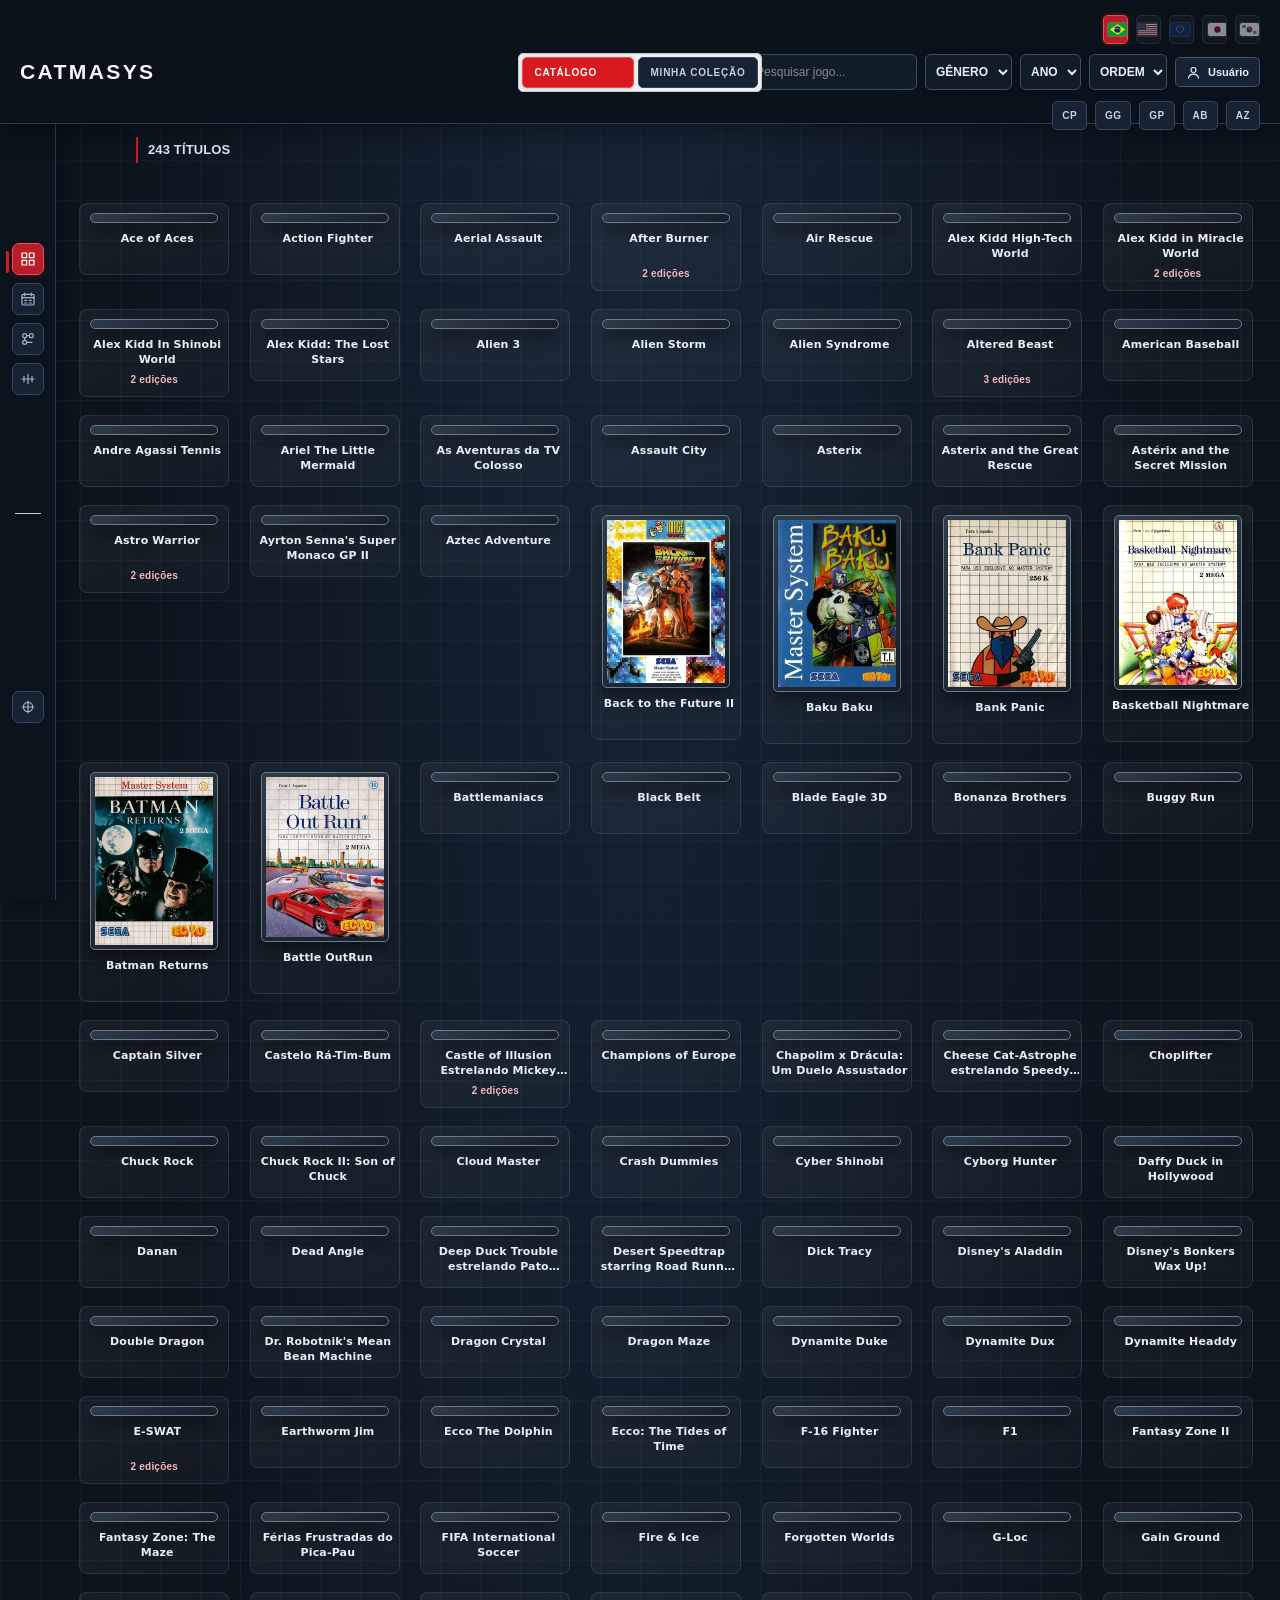
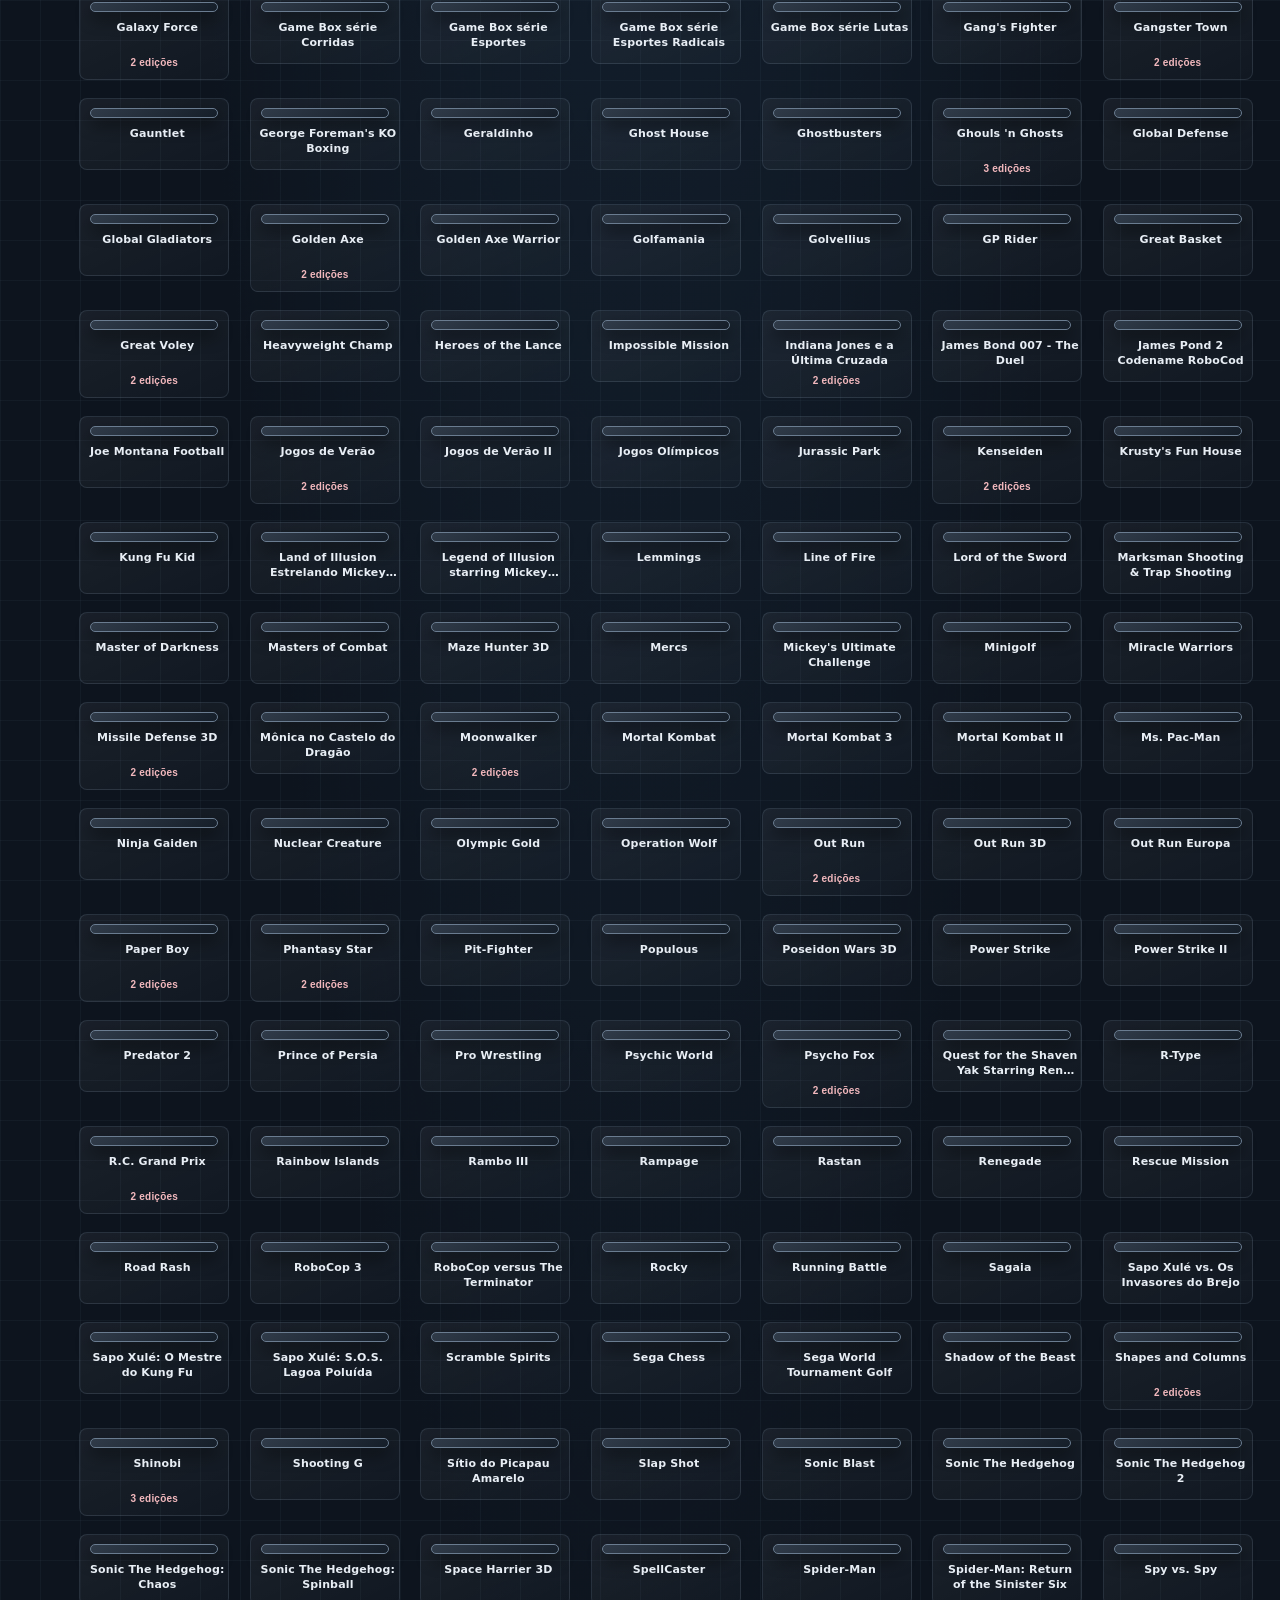
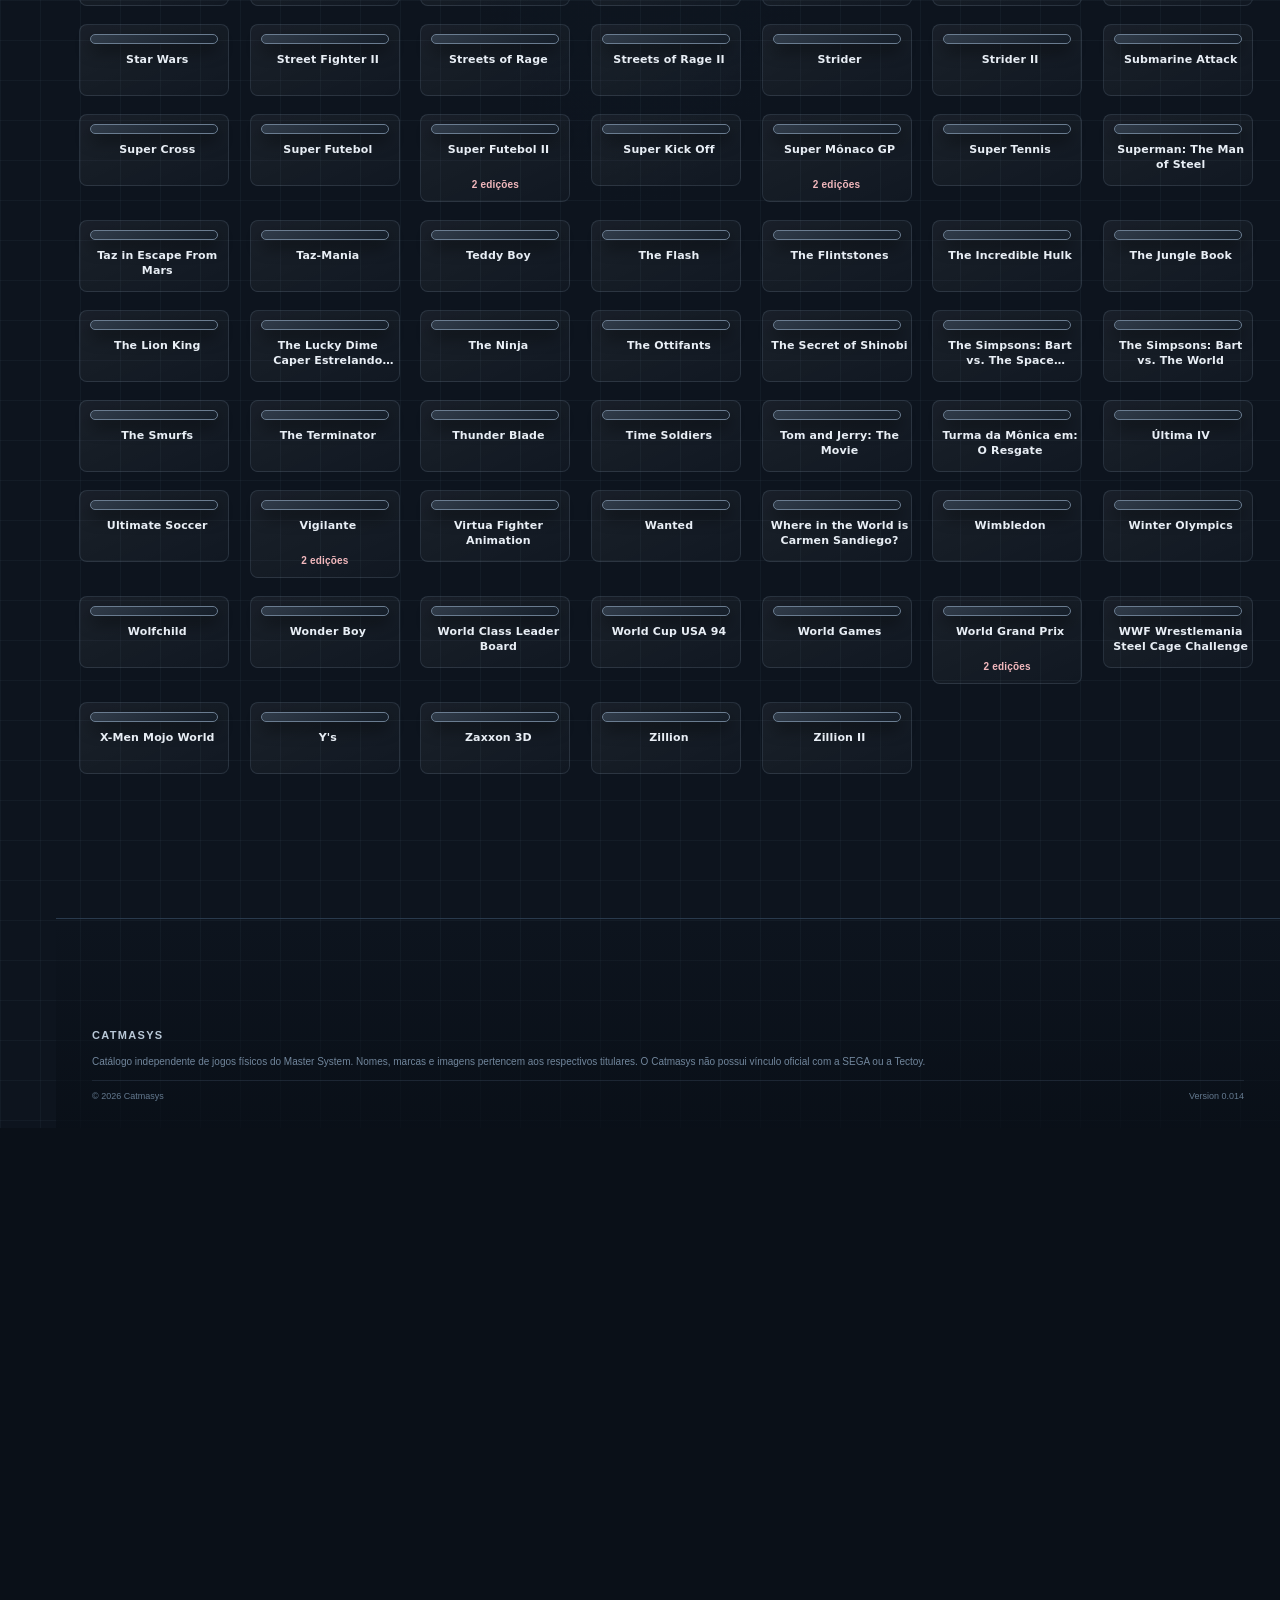
==== commit c90edadb: "Version 0.014 — clarifica agrupamento anual na barra lateral" ====
--- a/catalogo.html
+++ b/catalogo.html
@@ -19,8 +19,8 @@
         <button class="view-mode active" data-view="thumbs" title="Miniaturas" aria-label="Miniaturas">
             <svg viewBox="0 0 24 24" aria-hidden="true"><rect x="3" y="3" width="7" height="7"/><rect x="14" y="3" width="7" height="7"/><rect x="3" y="14" width="7" height="7"/><rect x="14" y="14" width="7" height="7"/></svg>
         </button>
-        <button class="view-mode" data-view="year" title="Agrupar por ano — mostrar edições separadas" aria-label="Agrupar por ano e ver edições">
-            <svg viewBox="0 0 24 24" aria-hidden="true"><path d="M4 5h16M4 10h16M4 15h10M4 20h7"/><path d="M17 14v7M14.5 18.5h5"/></svg>
+        <button class="view-mode" data-view="year" title="Agrupar por ano — inclui edições" aria-label="Agrupar por ano, com edições separadas">
+            <svg viewBox="0 0 24 24" aria-hidden="true"><rect x="3" y="5" width="18" height="16" rx="2"/><path d="M7 3v4M17 3v4M3 10h18M7 14h3M14 14h3M7 18h3M14 18h3"/></svg>
         </button>
         <button class="view-mode" data-view="genre" title="Ordenar por gênero" aria-label="Ordenar por gênero">
             <svg viewBox="0 0 24 24" aria-hidden="true"><circle cx="7" cy="7" r="3"/><circle cx="17" cy="7" r="3"/><circle cx="7" cy="17" r="3"/><path d="M10 7h4M7 10v4M10 17h8"/></svg>
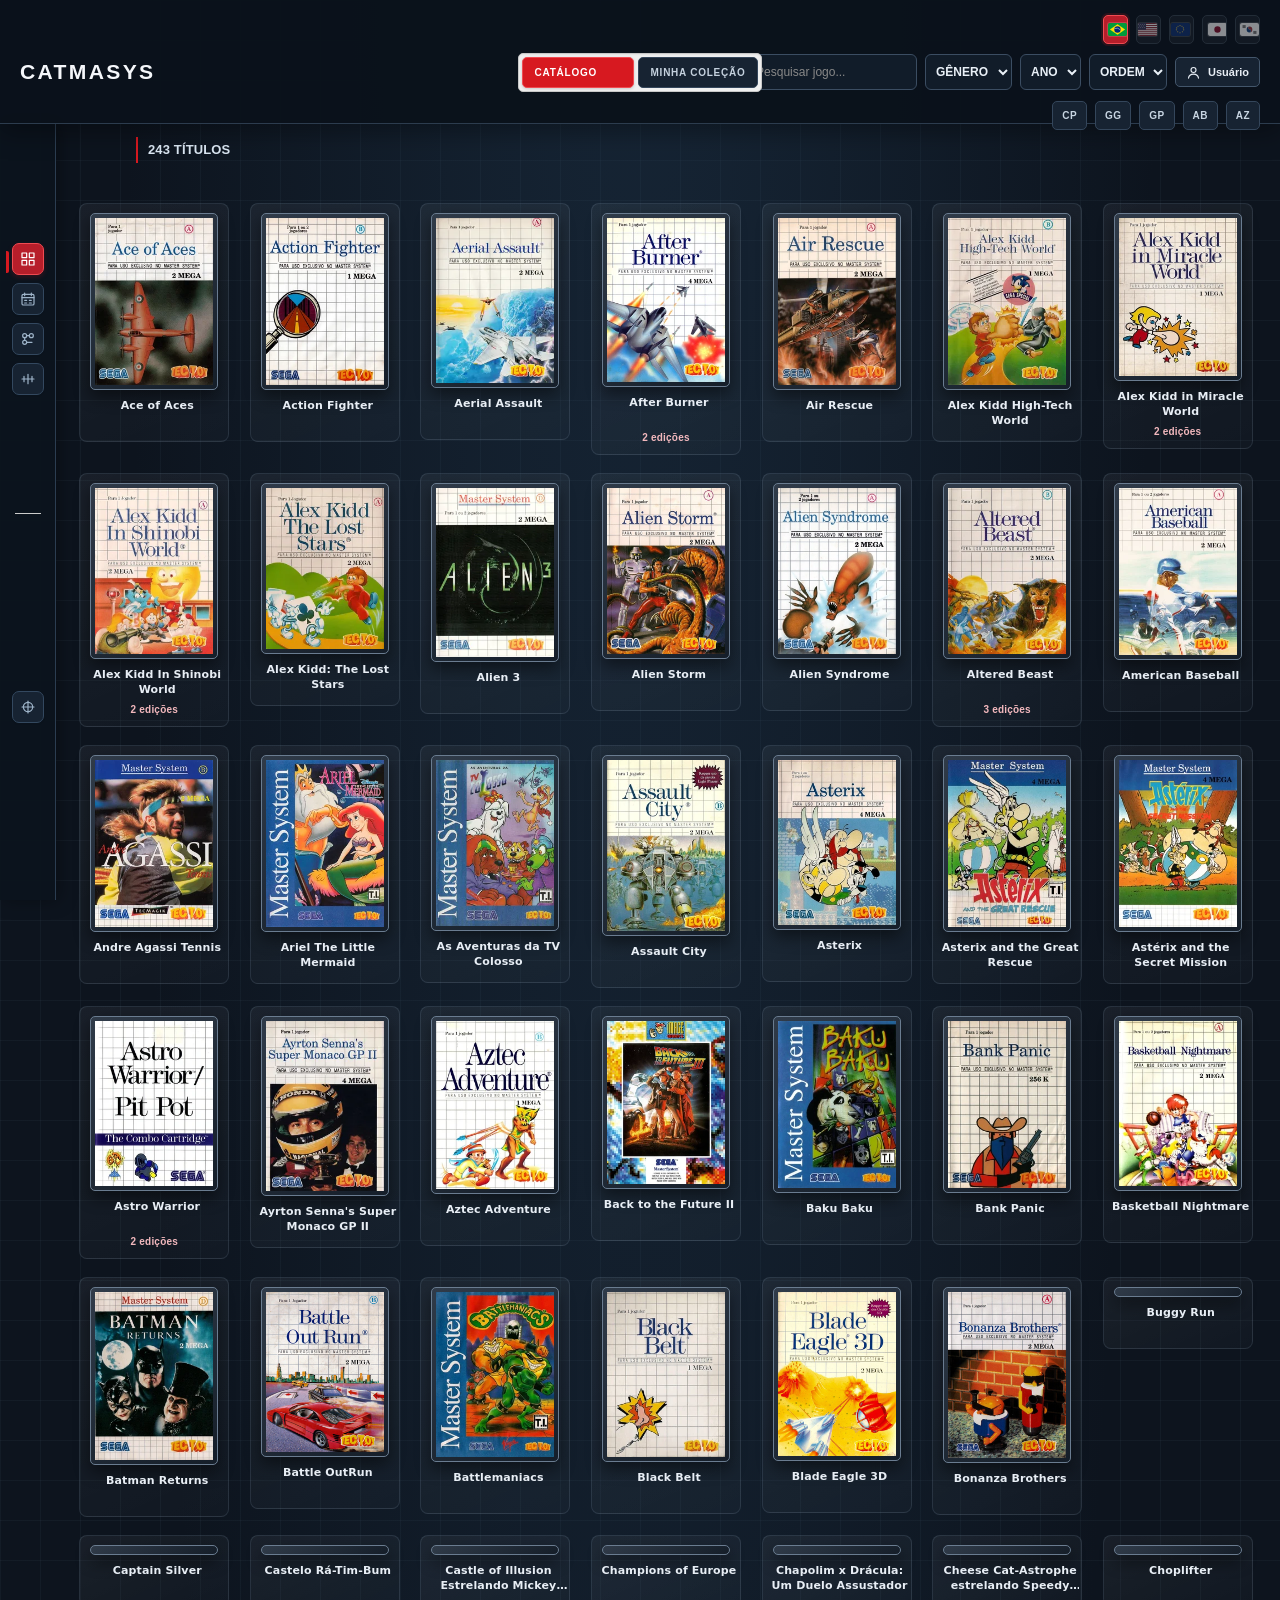
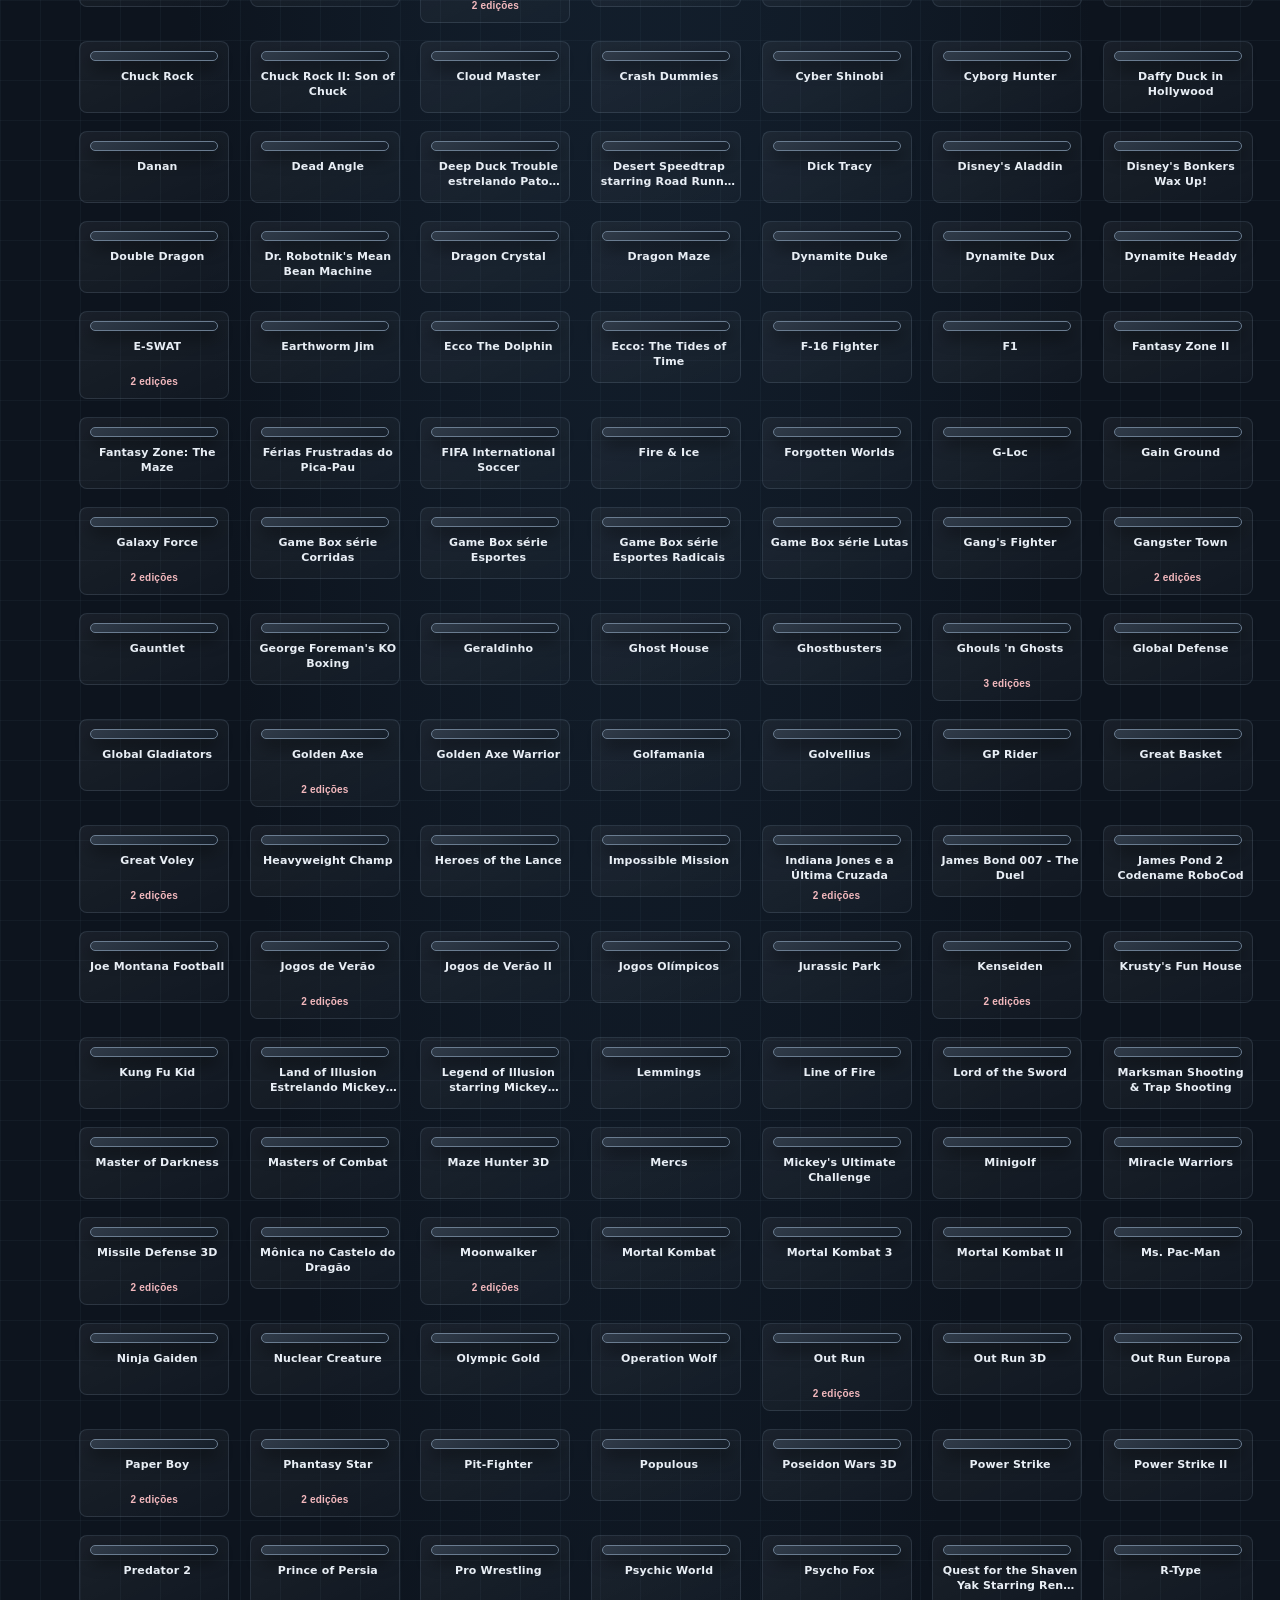
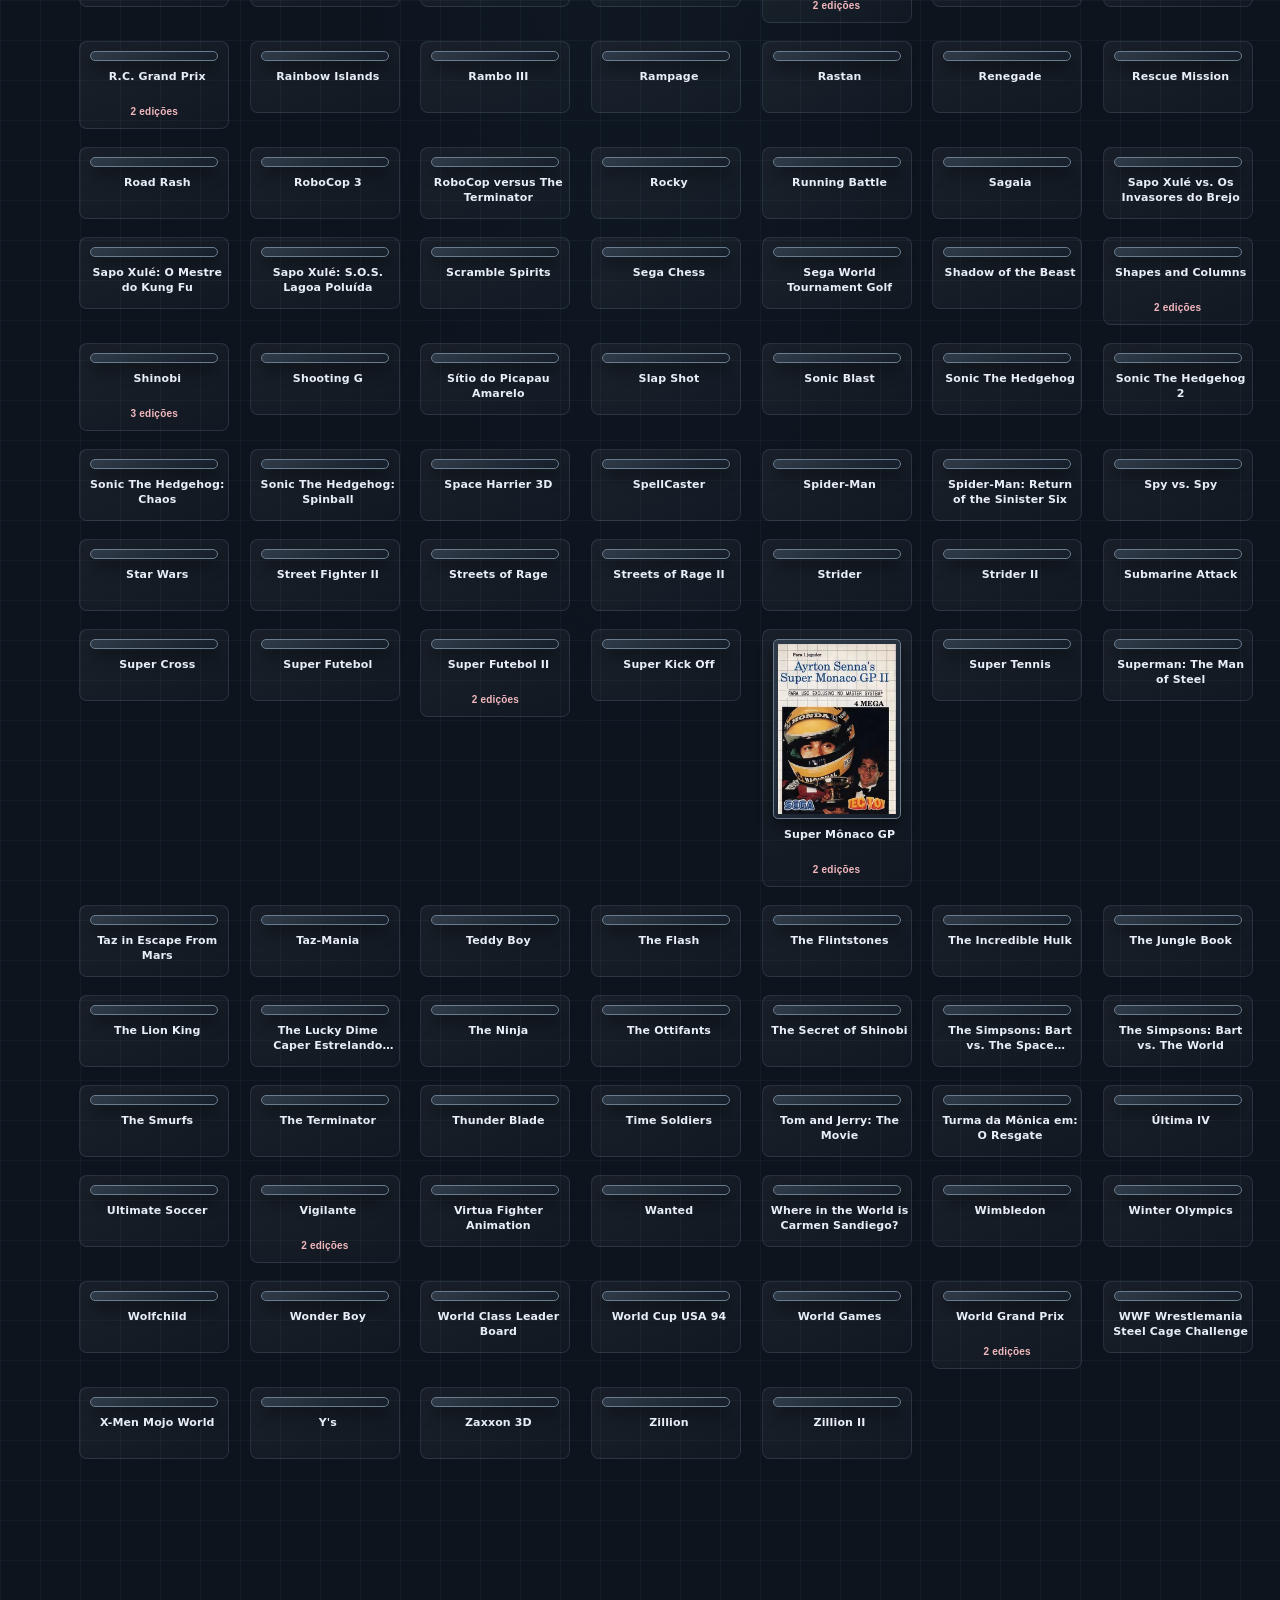
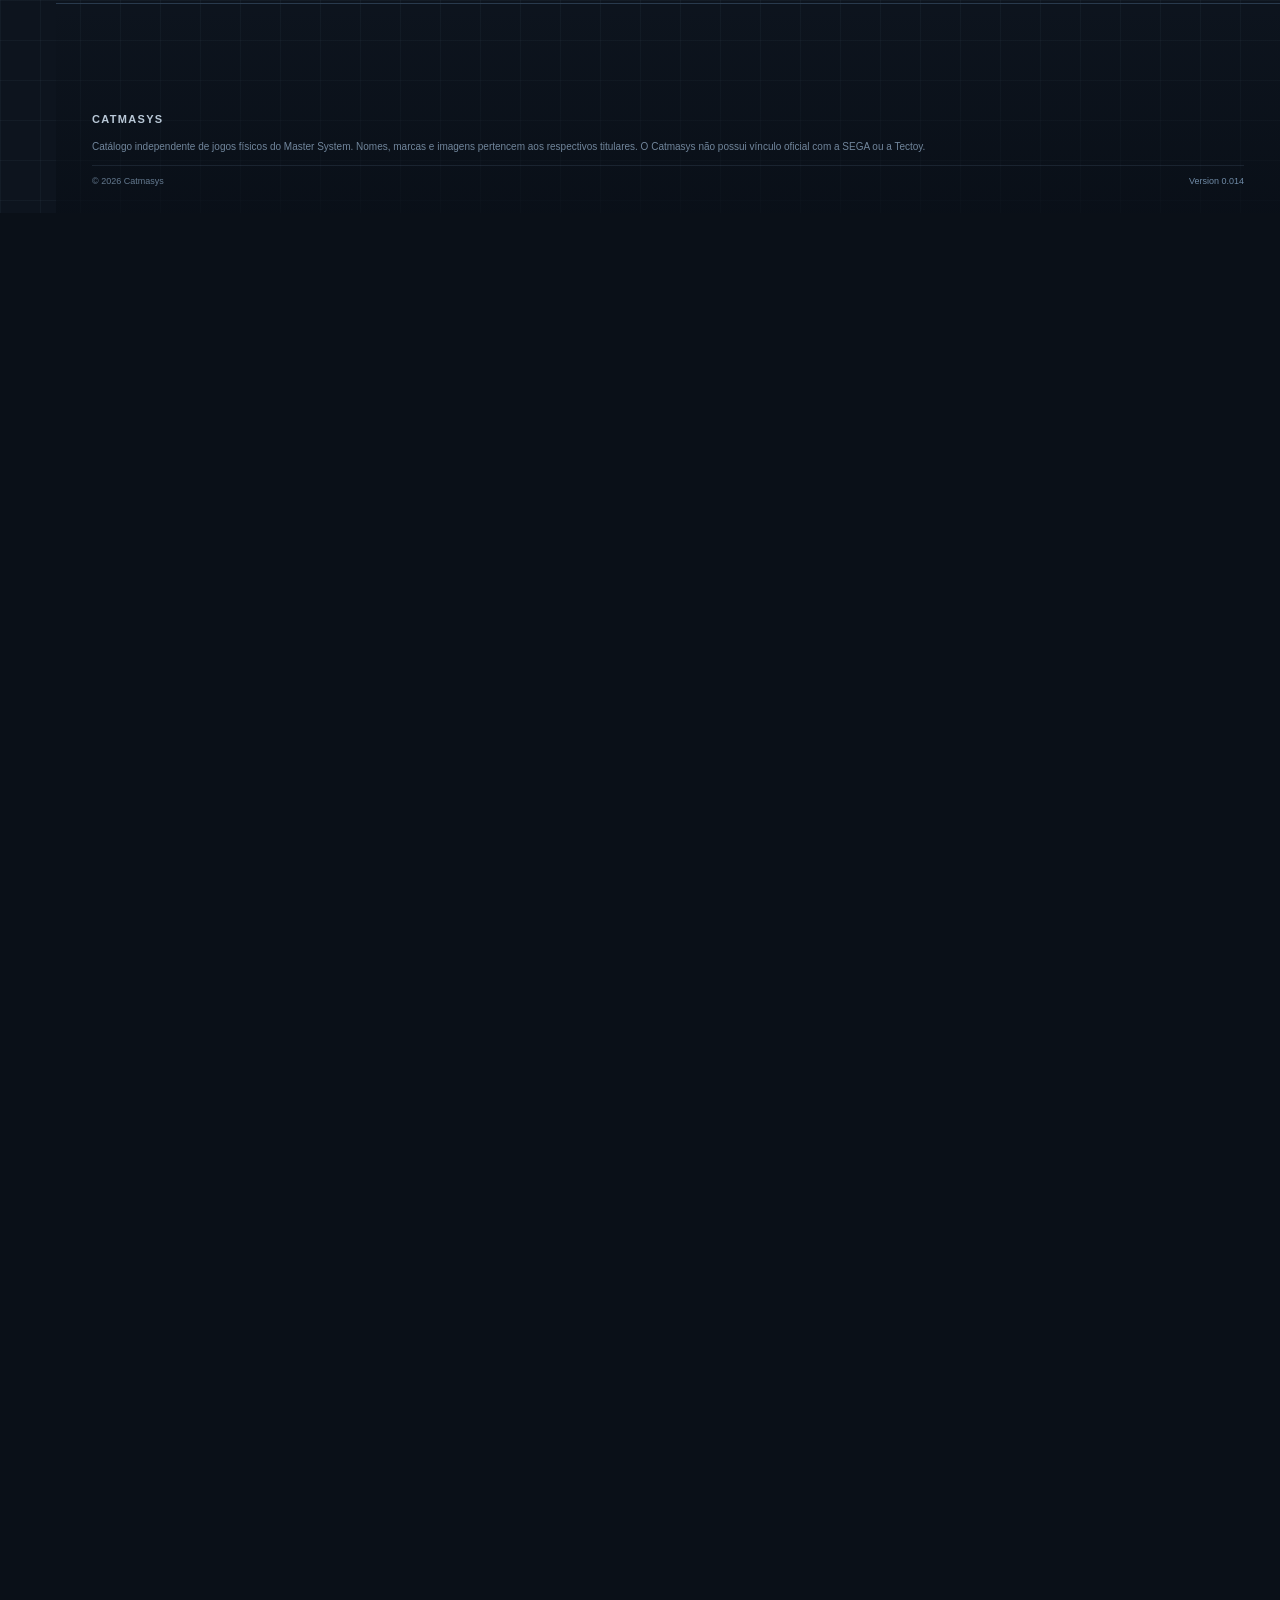
==== commit 9e3edf65: "Version 0.014 — mantém versão identificável no rodapé" ====
--- a/catalogo.html
+++ b/catalogo.html
@@ -35,7 +35,7 @@
             <svg viewBox="0 0 24 24" aria-hidden="true"><path d="M12 5v14M5 12h14"/></svg>
         </button>
     </div>
-</aside><main><div class="toolbar"><span id="count"></span></div><section id="grid" class="grid"></section></main><footer class="site-footer" aria-label="Informações do site"><div class="footer-brand">CATMASYS</div><div class="footer-legal">Catálogo independente de jogos físicos do Master System. Nomes, marcas e imagens pertencem aos respectivos titulares. O Catmasys não possui vínculo oficial com a SEGA ou a Tectoy.</div><div class="footer-meta"><span>© 2026 Catmasys</span><span>Version 0.014</span></div></footer><script src="js/games_br.js"></script><script src="js/app_catalogo.js"></script><script src="js/skin_spaceharrier.js"></script><script src="js/perfil.js"></script></body></html>
+</aside><main><div class="toolbar"><span id="count"></span></div><section id="grid" class="grid"></section></main><footer class="site-footer" aria-label="Informações do site"><div class="footer-brand">CATMASYS</div><div class="footer-legal">Catálogo independente de jogos físicos do Master System. Nomes, marcas e imagens pertencem aos respectivos titulares. O Catmasys não possui vínculo oficial com a SEGA ou a Tectoy.</div><div class="footer-meta"><span>© 2026 Catmasys</span><span class="site-version">Version 0.014</span></div></footer><script src="js/games_br.js"></script><script src="js/app_catalogo.js"></script><script src="js/skin_spaceharrier.js"></script><script src="js/perfil.js"></script></body></html>
 
 
 
--- a/css/catmasys-ui.css
+++ b/css/catmasys-ui.css
@@ -193,3 +193,10 @@
  body:not(.space-harrier-skin) .view-title-meta{min-height:22px;padding:3px 6px;font-size:9px}
  body:not(.space-harrier-skin) .site-footer{margin-left:50px!important;min-height:180px!important;margin-top:80px!important;padding:26px 14px 20px!important}
 }
+
+.home-footer .footer-meta{display:flex;flex-wrap:wrap;gap:8px 18px;margin-left:auto;color:#64798f;font-size:9px}
+.home-footer .footer-brand{color:#b9c8d7;font-size:11px;font-weight:850;letter-spacing:.12em}
+.profile-footer{margin-top:0!important}
+@media(max-width:700px){.home-footer .footer-meta{margin-left:0}.home-footer{align-items:flex-start!important}}
+
+.collection-footer,.profile-footer,.detail-footer{margin-left:0!important}
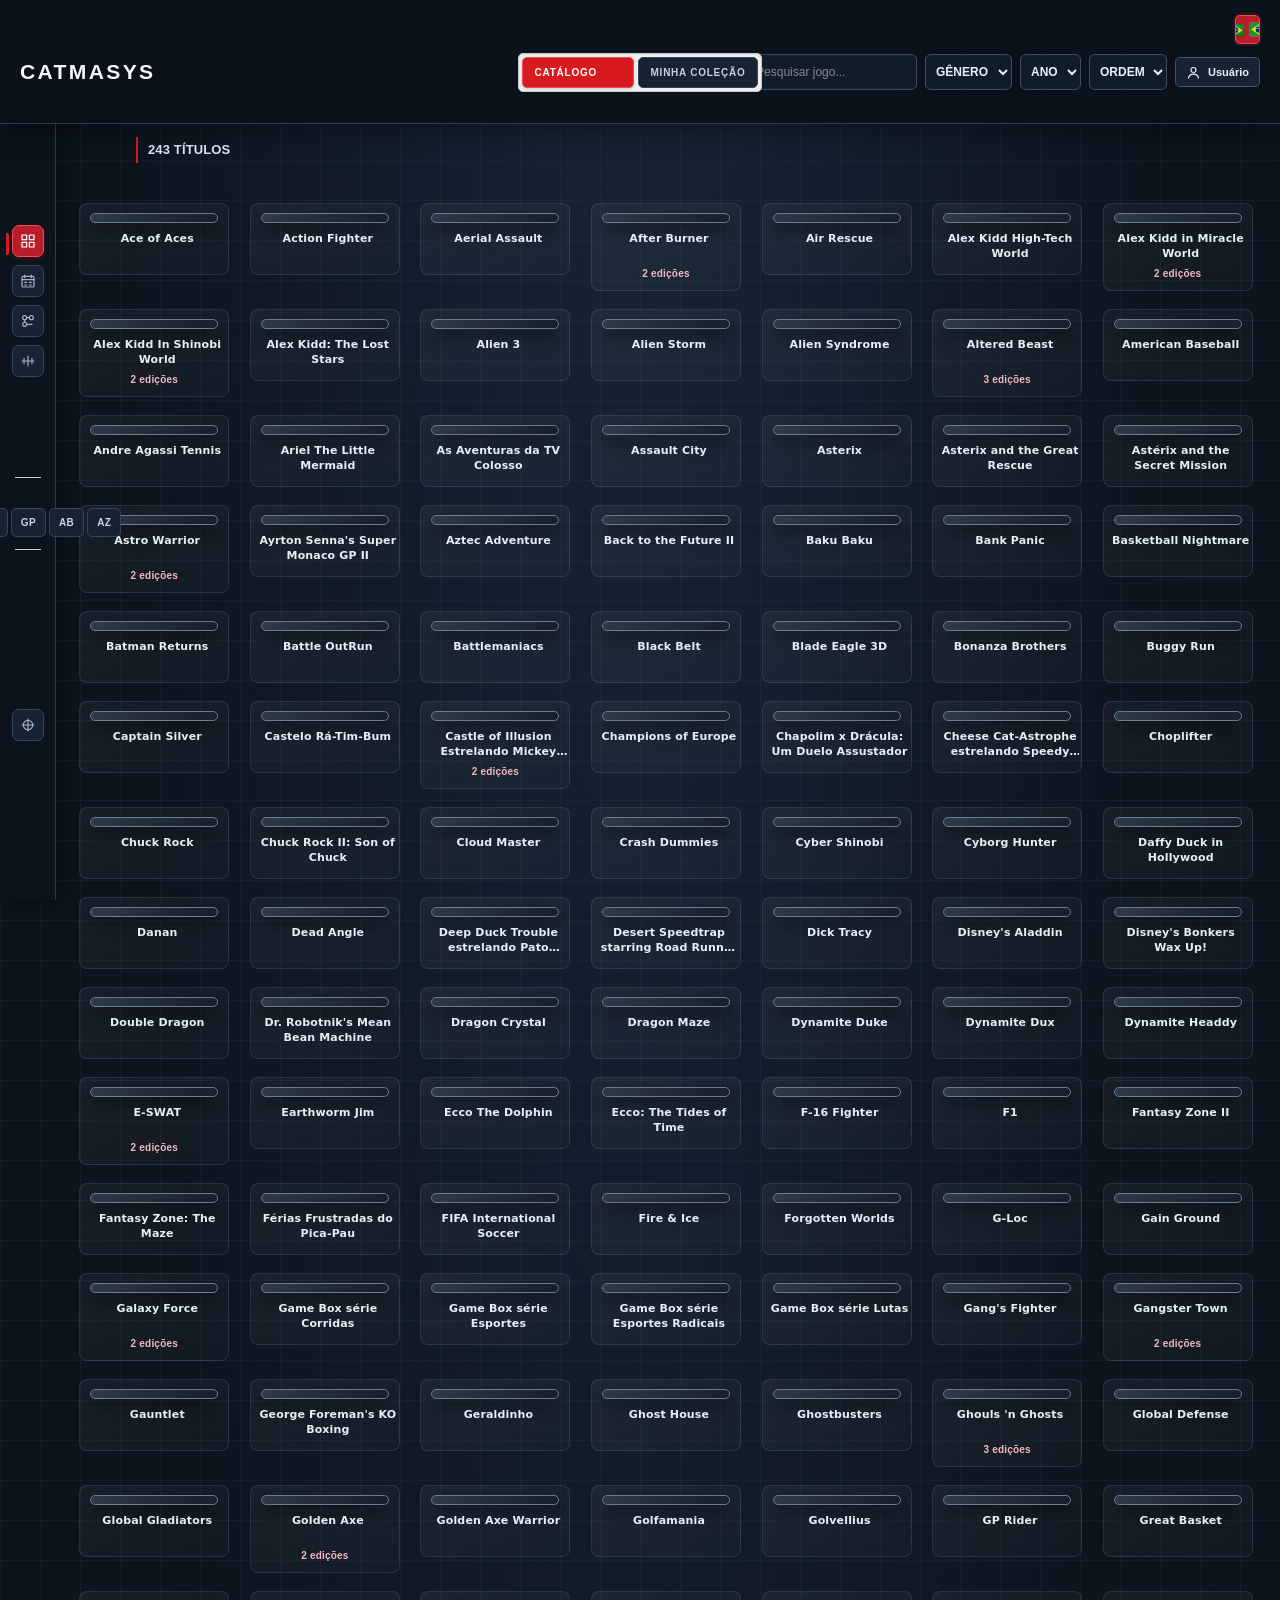
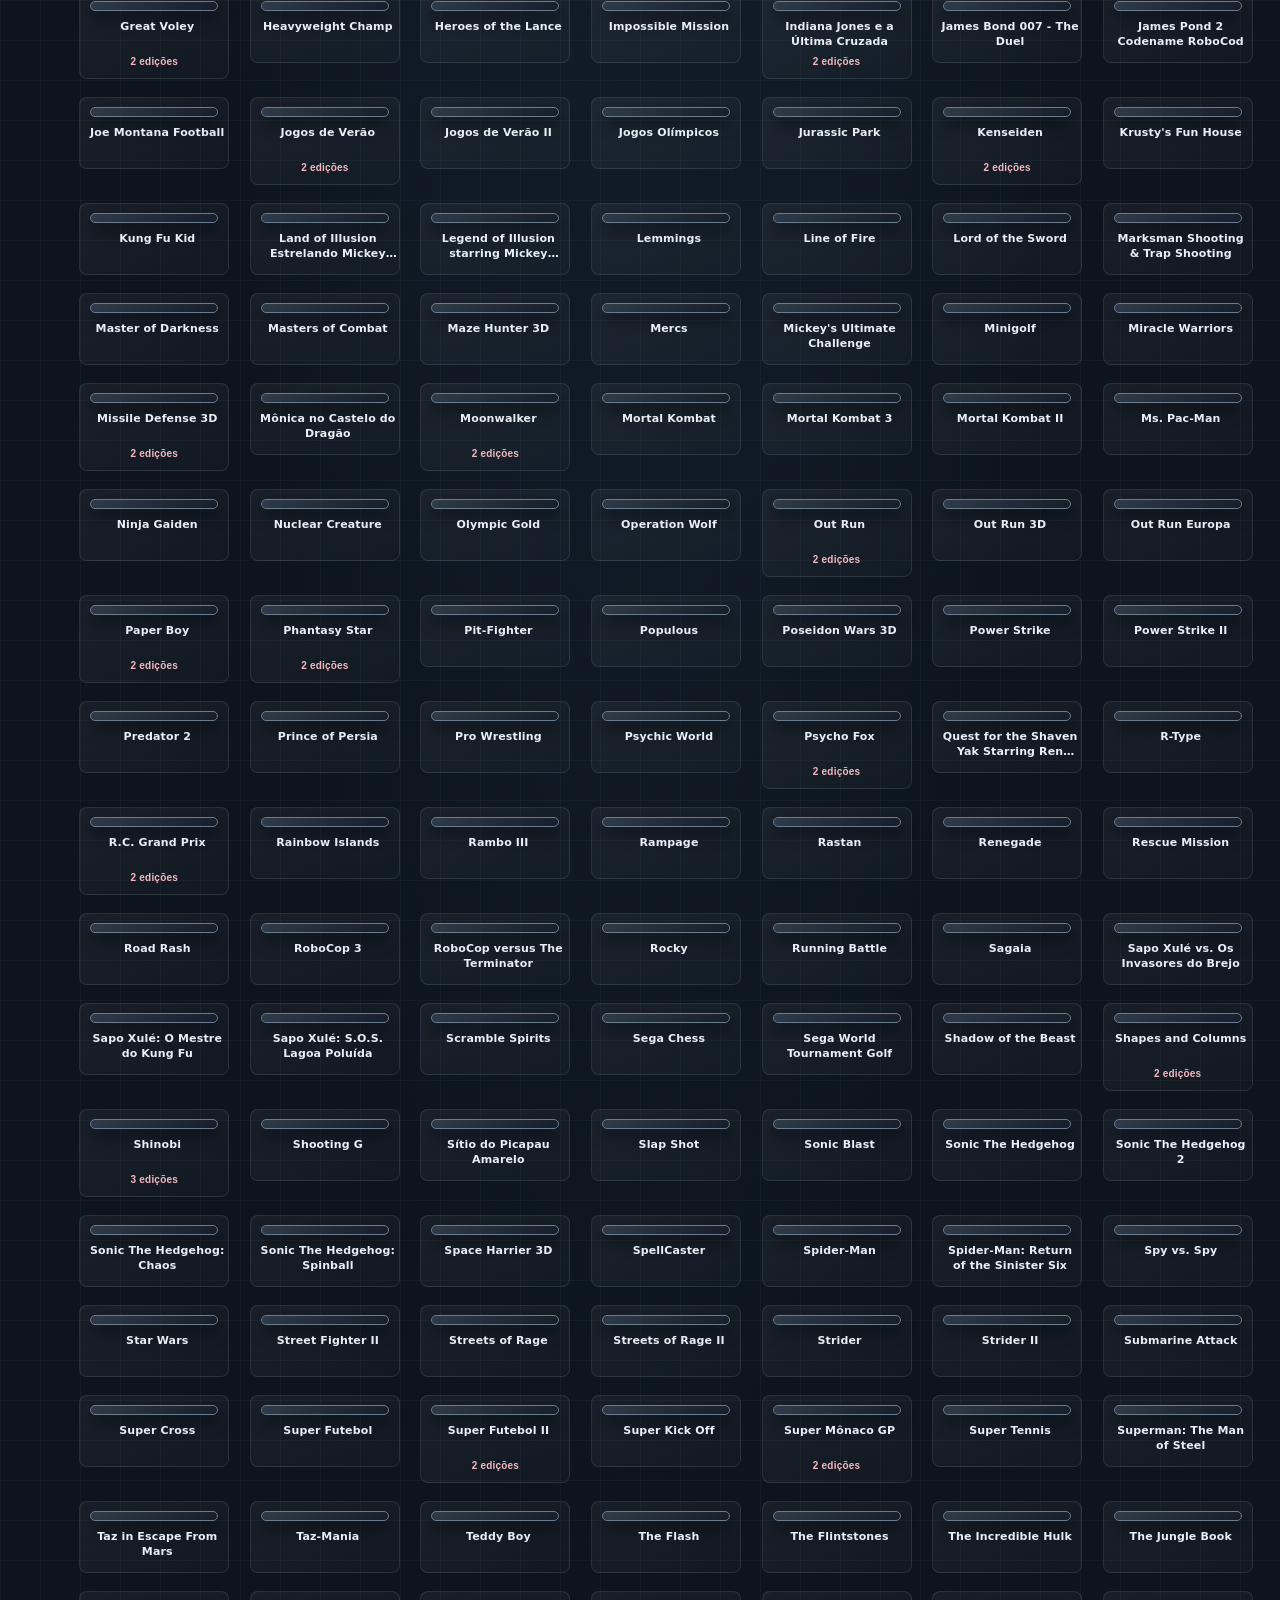
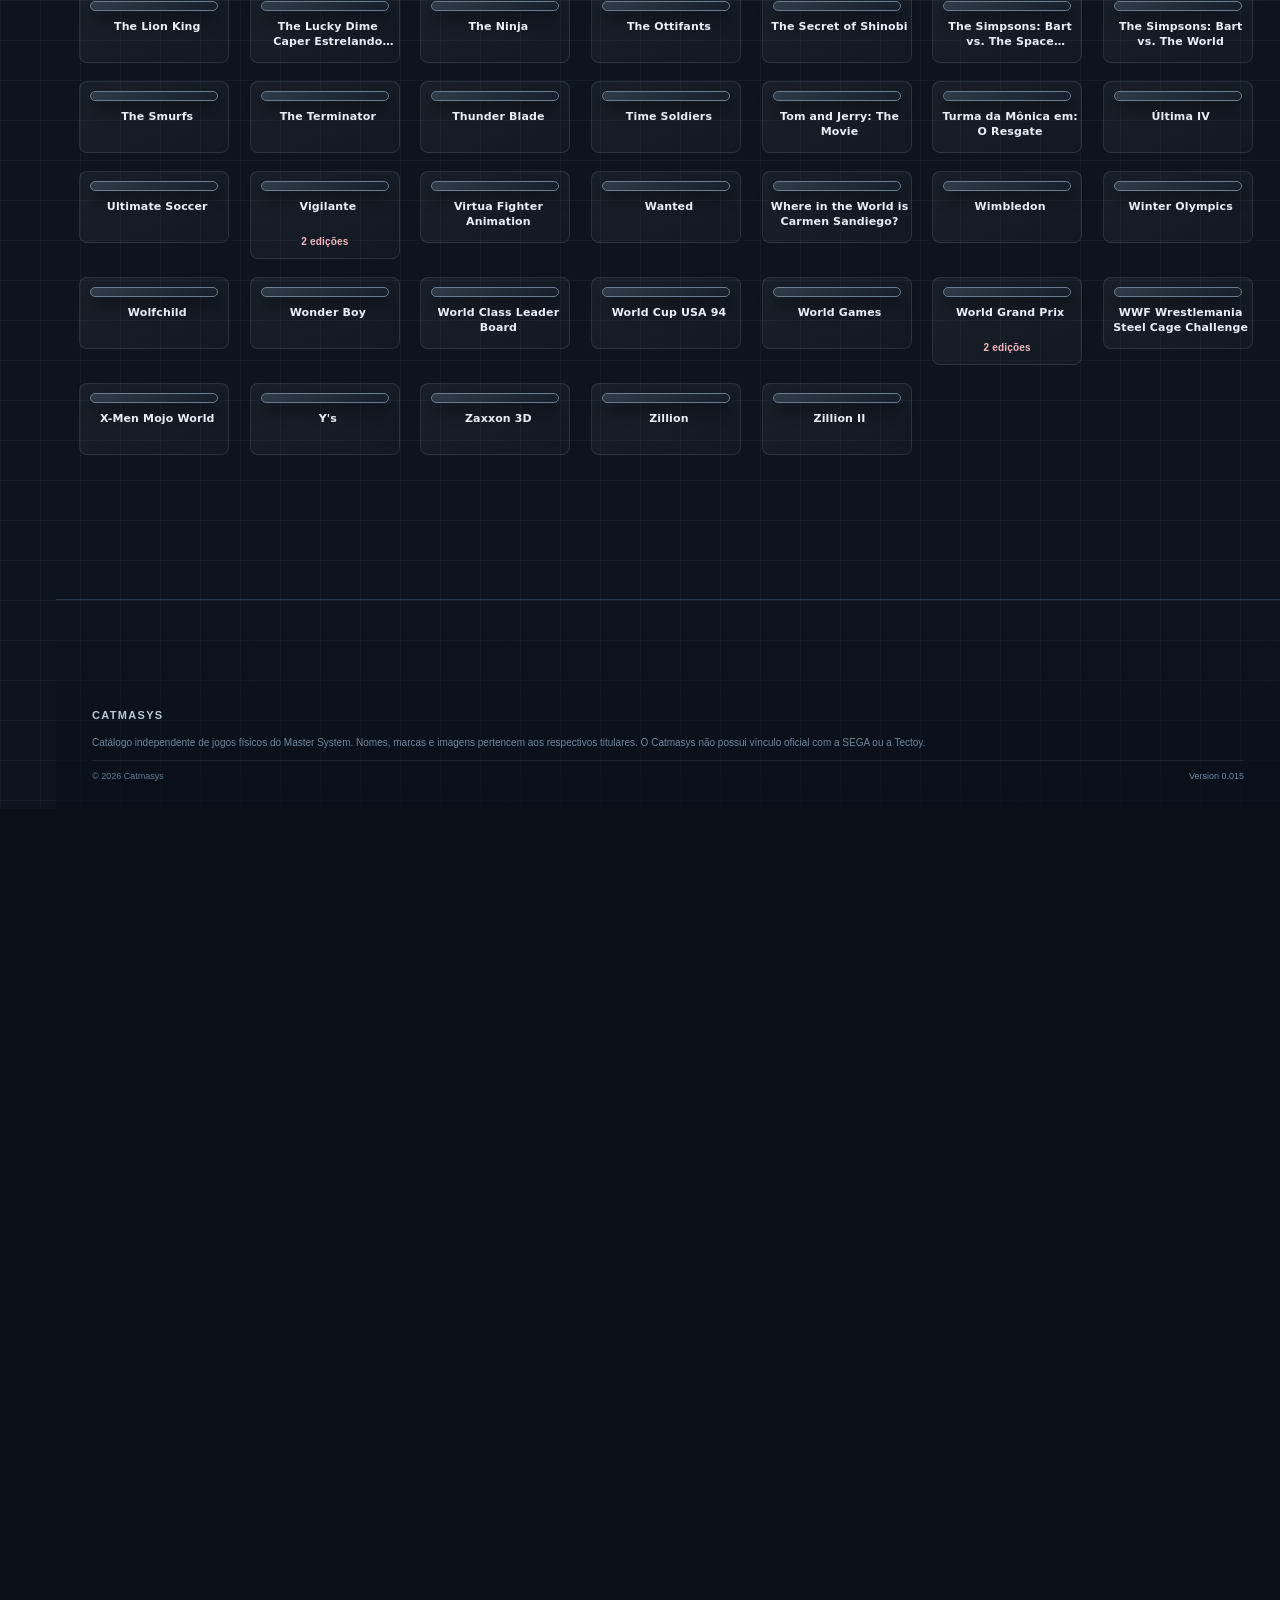
==== commit 5d7d9aaa: "Version 0.015 — simplifica bandeira e move filtros de edição" ====
--- a/catalogo.html
+++ b/catalogo.html
@@ -1,18 +1,6 @@
-<!doctype html><html lang="pt-BR"><head><meta charset="utf-8"><meta name="viewport" content="width=device-width,initial-scale=1"><title>Catmasys</title><link rel="icon" type="image/svg+xml" href="assets/catmasys-icon.svg?v=014"><link rel="stylesheet" href="css/style.css"><link rel="stylesheet" href="css/skin_spaceharrier.css"><link rel="stylesheet" href="css/catmasys-ui.css"></head><body><header class="topbar"><div><h1><a class="header-brand-link" href="index.html">CATMASYS</a></h1></div><nav class="mode-switch"><a class="mode-btn active" href="catalogo.html">CATÁLOGO</a><a class="mode-btn" href="minha_colecao.html">MINHA COLEÇÃO</a></nav><div class="catalog-header-controls"><input id="search" type="search" placeholder="Pesquisar jogo..." autocomplete="off"><select id="genre-filter"><option value="">GÊNERO</option></select><select id="year-filter"><option value="">ANO</option></select><select id="sort-filter"><option value="default">ORDEM</option><option value="az">A-Z</option><option value="za">Z-A</option></select><a class="user-btn" href="perfil.html" id="user-button" title="Perfil e acesso"><svg viewBox="0 0 24 24" aria-hidden="true"><circle cx="12" cy="8" r="4"></circle><path d="M4 21c.6-4.4 3.3-6.5 8-6.5s7.4 2.1 8 6.5"></path></svg><span class="user-button-label">Usuário</span></a></div><div id="catalog-filters" class="catalog-filters">
-    <div id="catalogs">
-        <button class="active" data-cat="BR" title="Brasil"><img src="assets/flags/br.svg" alt=""> BR</button>
-        <button disabled data-cat="USA" title="Estados Unidos"><img src="assets/flags/us.svg" alt=""> USA</button>
-        <button disabled data-cat="EUR" title="Europa"><img src="assets/flags/eu.svg" alt=""> EUR</button>
-        <button disabled data-cat="JP" title="Japão"><img src="assets/flags/jp.svg" alt=""> JP</button>
-        <button disabled data-cat="KR" title="Coreia do Sul"><img src="assets/flags/kr.svg" alt=""> KR</button>
-    </div>
-    <div id="editions">
-        <button data-edition="CP">CP</button>
-        <button data-edition="GG">GG</button>
-        <button data-edition="GP">GP</button>
-        <button data-edition="AB">AB</button>
-        <button data-edition="AZ">AZ</button>
-        
+<!doctype html><html lang="pt-BR"><head><meta charset="utf-8"><meta name="viewport" content="width=device-width,initial-scale=1"><title>Catmasys</title><link rel="icon" type="image/svg+xml" href="assets/catmasys-icon.svg?v=015"><link rel="stylesheet" href="css/style.css"><link rel="stylesheet" href="css/skin_spaceharrier.css"><link rel="stylesheet" href="css/catmasys-ui.css"></head><body><header class="topbar"><div><h1><a class="header-brand-link" href="index.html">CATMASYS</a></h1></div><nav class="mode-switch"><a class="mode-btn active" href="catalogo.html">CATÁLOGO</a><a class="mode-btn" href="minha_colecao.html">MINHA COLEÇÃO</a></nav><div class="catalog-header-controls"><input id="search" type="search" placeholder="Pesquisar jogo..." autocomplete="off"><select id="genre-filter"><option value="">GÊNERO</option></select><select id="year-filter"><option value="">ANO</option></select><select id="sort-filter"><option value="default">ORDEM</option><option value="az">A-Z</option><option value="za">Z-A</option></select><a class="user-btn" href="perfil.html" id="user-button" title="Perfil e acesso"><svg viewBox="0 0 24 24" aria-hidden="true"><circle cx="12" cy="8" r="4"></circle><path d="M4 21c.6-4.4 3.3-6.5 8-6.5s7.4 2.1 8 6.5"></path></svg><span class="user-button-label">Usuário</span></a></div><div id="catalog-filters" class="catalog-filters">
+    <div id="catalogs" aria-label="Catálogo regional">
+        <button class="active" data-cat="BR" title="Catálogo do Brasil" aria-label="Catálogo do Brasil"><img src="assets/flags/br.svg" alt="Brasil"></button>
     </div>
 </div></header><aside id="view-menu" class="view-menu" aria-label="Modos de exibição">
     <div class="view-rail-group">
@@ -29,13 +17,24 @@
             <svg viewBox="0 0 24 24" aria-hidden="true"><path d="M3 12h18"/><path d="M6 8v8M12 5v14M18 8v8"/></svg>
         </button>
     </div>
+<div class="view-rail-separator"></div>
+    <section class="edition-rail" aria-label="Filtrar por edição">
+        <div class="edition-rail-title">EDIÇÃO</div>
+        <div id="editions">
+            <button data-edition="CP" title="Cartucho padrão">CP</button>
+            <button data-edition="GG" title="Game Gear">GG</button>
+            <button data-edition="GP" title="Grande pacote">GP</button>
+            <button data-edition="AB" title="Edição AB">AB</button>
+            <button data-edition="AZ" title="Edição AZ">AZ</button>
+        </div>
+    </section>
     <div class="view-rail-separator"></div>
     <div class="view-rail-group future-modes" aria-label="Mais modos de exibição">
         <button class="view-mode mode-placeholder" title="Novos modos em breve" aria-label="Novos modos em breve" disabled>
             <svg viewBox="0 0 24 24" aria-hidden="true"><path d="M12 5v14M5 12h14"/></svg>
         </button>
     </div>
-</aside><main><div class="toolbar"><span id="count"></span></div><section id="grid" class="grid"></section></main><footer class="site-footer" aria-label="Informações do site"><div class="footer-brand">CATMASYS</div><div class="footer-legal">Catálogo independente de jogos físicos do Master System. Nomes, marcas e imagens pertencem aos respectivos titulares. O Catmasys não possui vínculo oficial com a SEGA ou a Tectoy.</div><div class="footer-meta"><span>© 2026 Catmasys</span><span class="site-version">Version 0.014</span></div></footer><script src="js/games_br.js"></script><script src="js/app_catalogo.js"></script><script src="js/skin_spaceharrier.js"></script><script src="js/perfil.js"></script></body></html>
+</aside><main><div class="toolbar"><span id="count"></span></div><section id="grid" class="grid"></section></main><footer class="site-footer" aria-label="Informações do site"><div class="footer-brand">CATMASYS</div><div class="footer-legal">Catálogo independente de jogos físicos do Master System. Nomes, marcas e imagens pertencem aos respectivos titulares. O Catmasys não possui vínculo oficial com a SEGA ou a Tectoy.</div><div class="footer-meta"><span>© 2026 Catmasys</span><span class="site-version">Version 0.015</span></div></footer><script src="js/games_br.js"></script><script src="js/app_catalogo.js"></script><script src="js/skin_spaceharrier.js"></script><script src="js/perfil.js"></script></body></html>
 
 
 
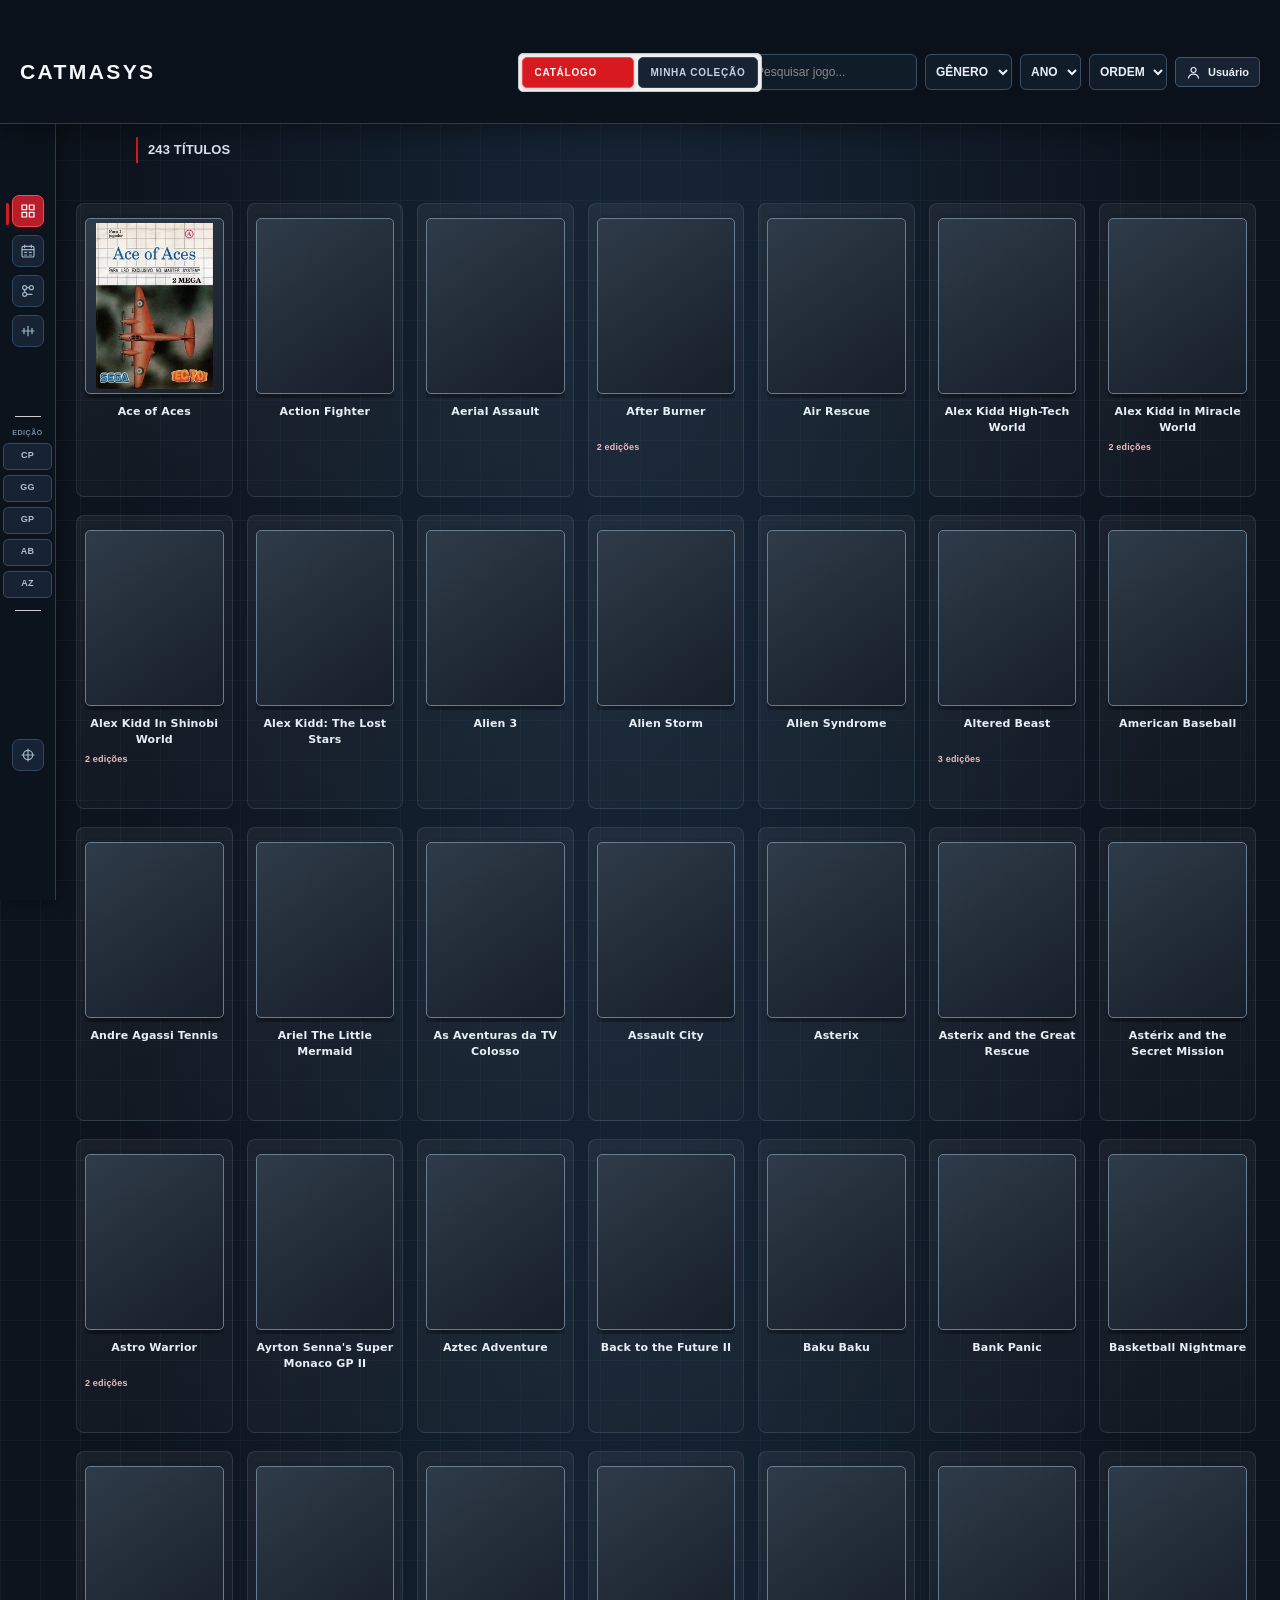
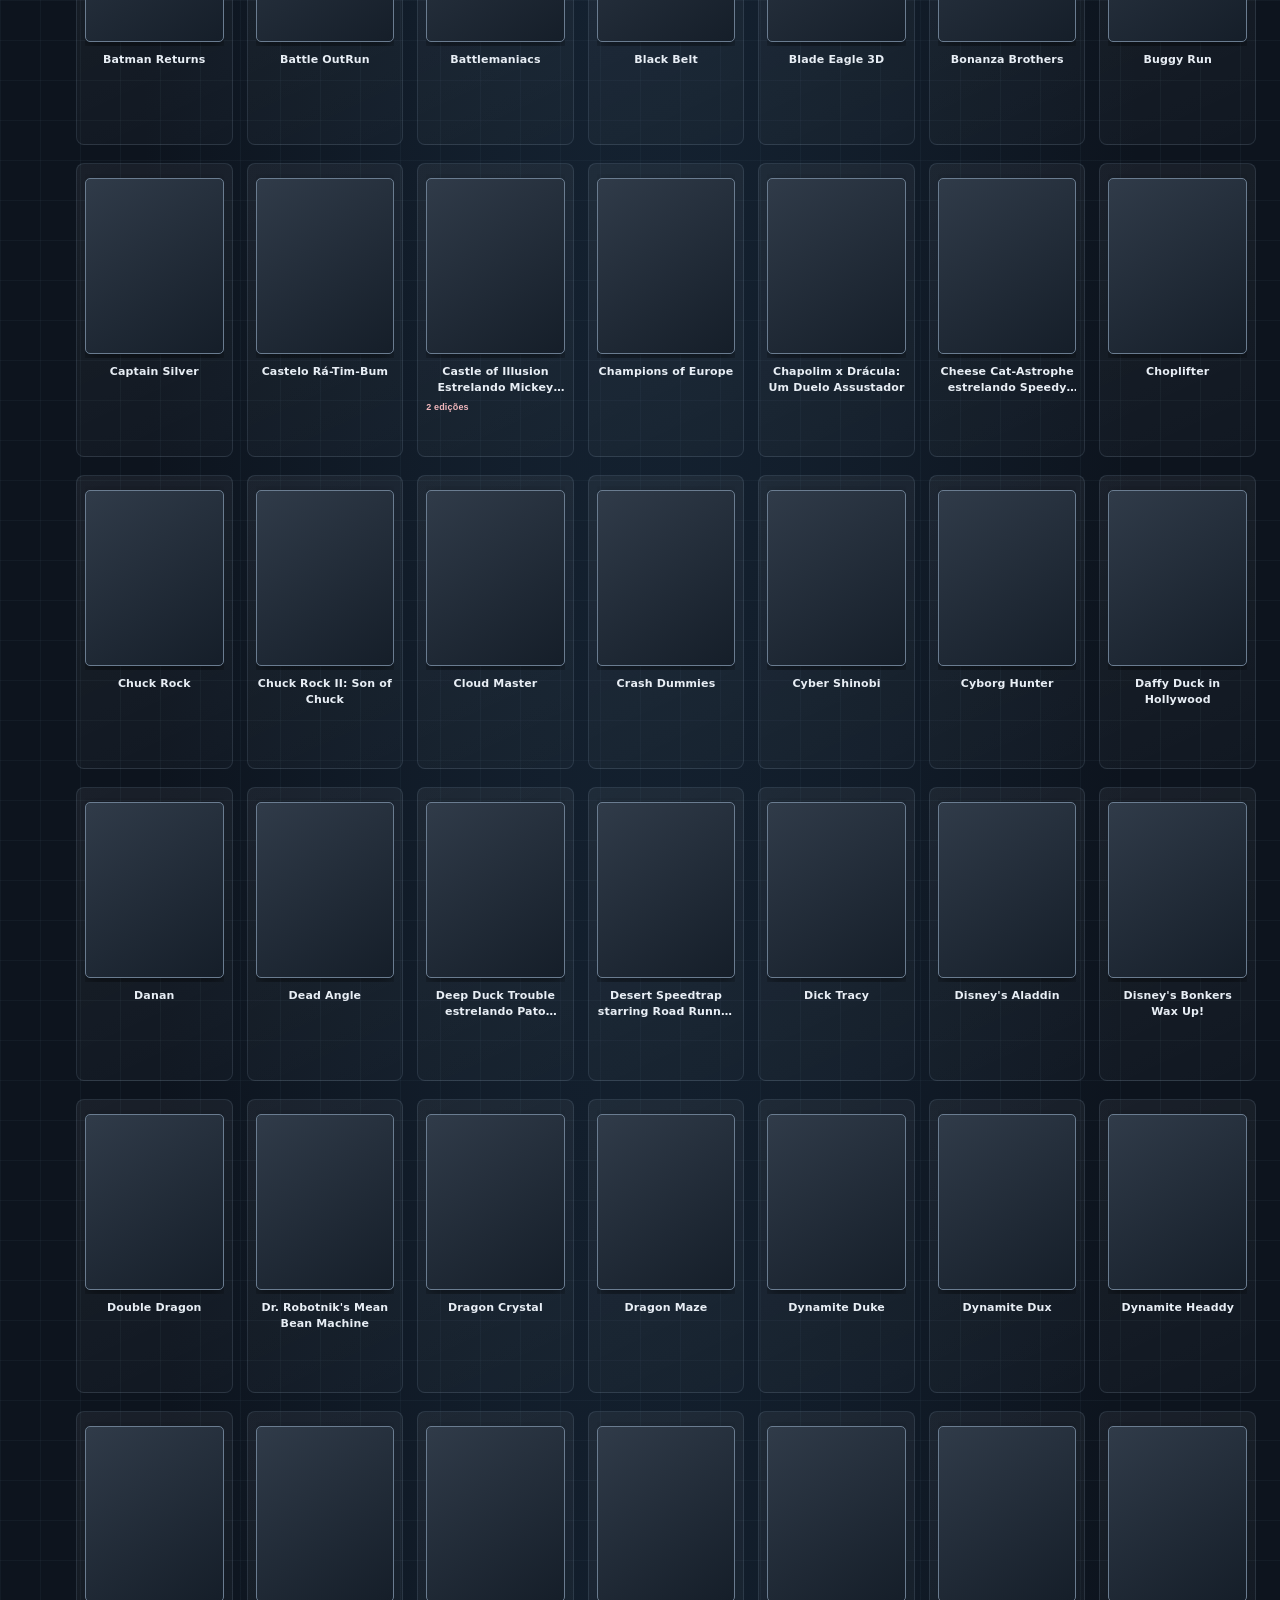
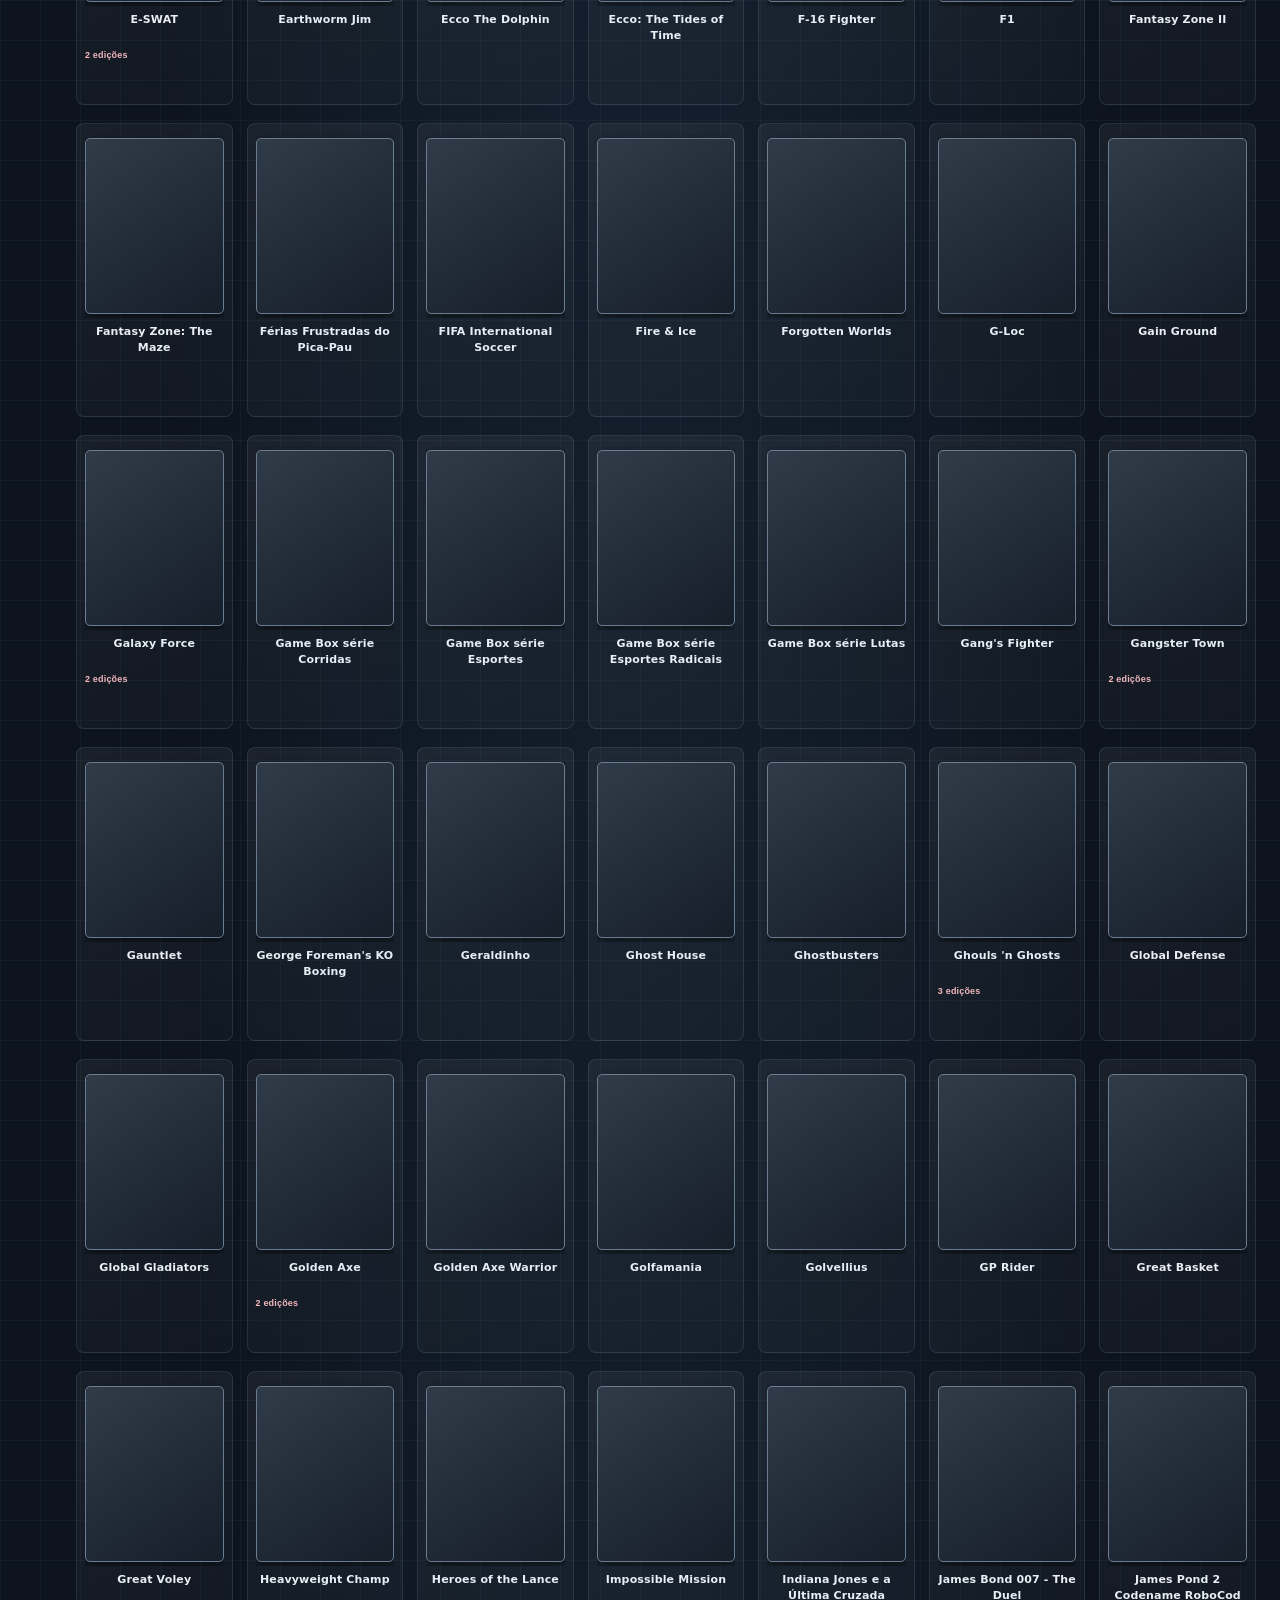
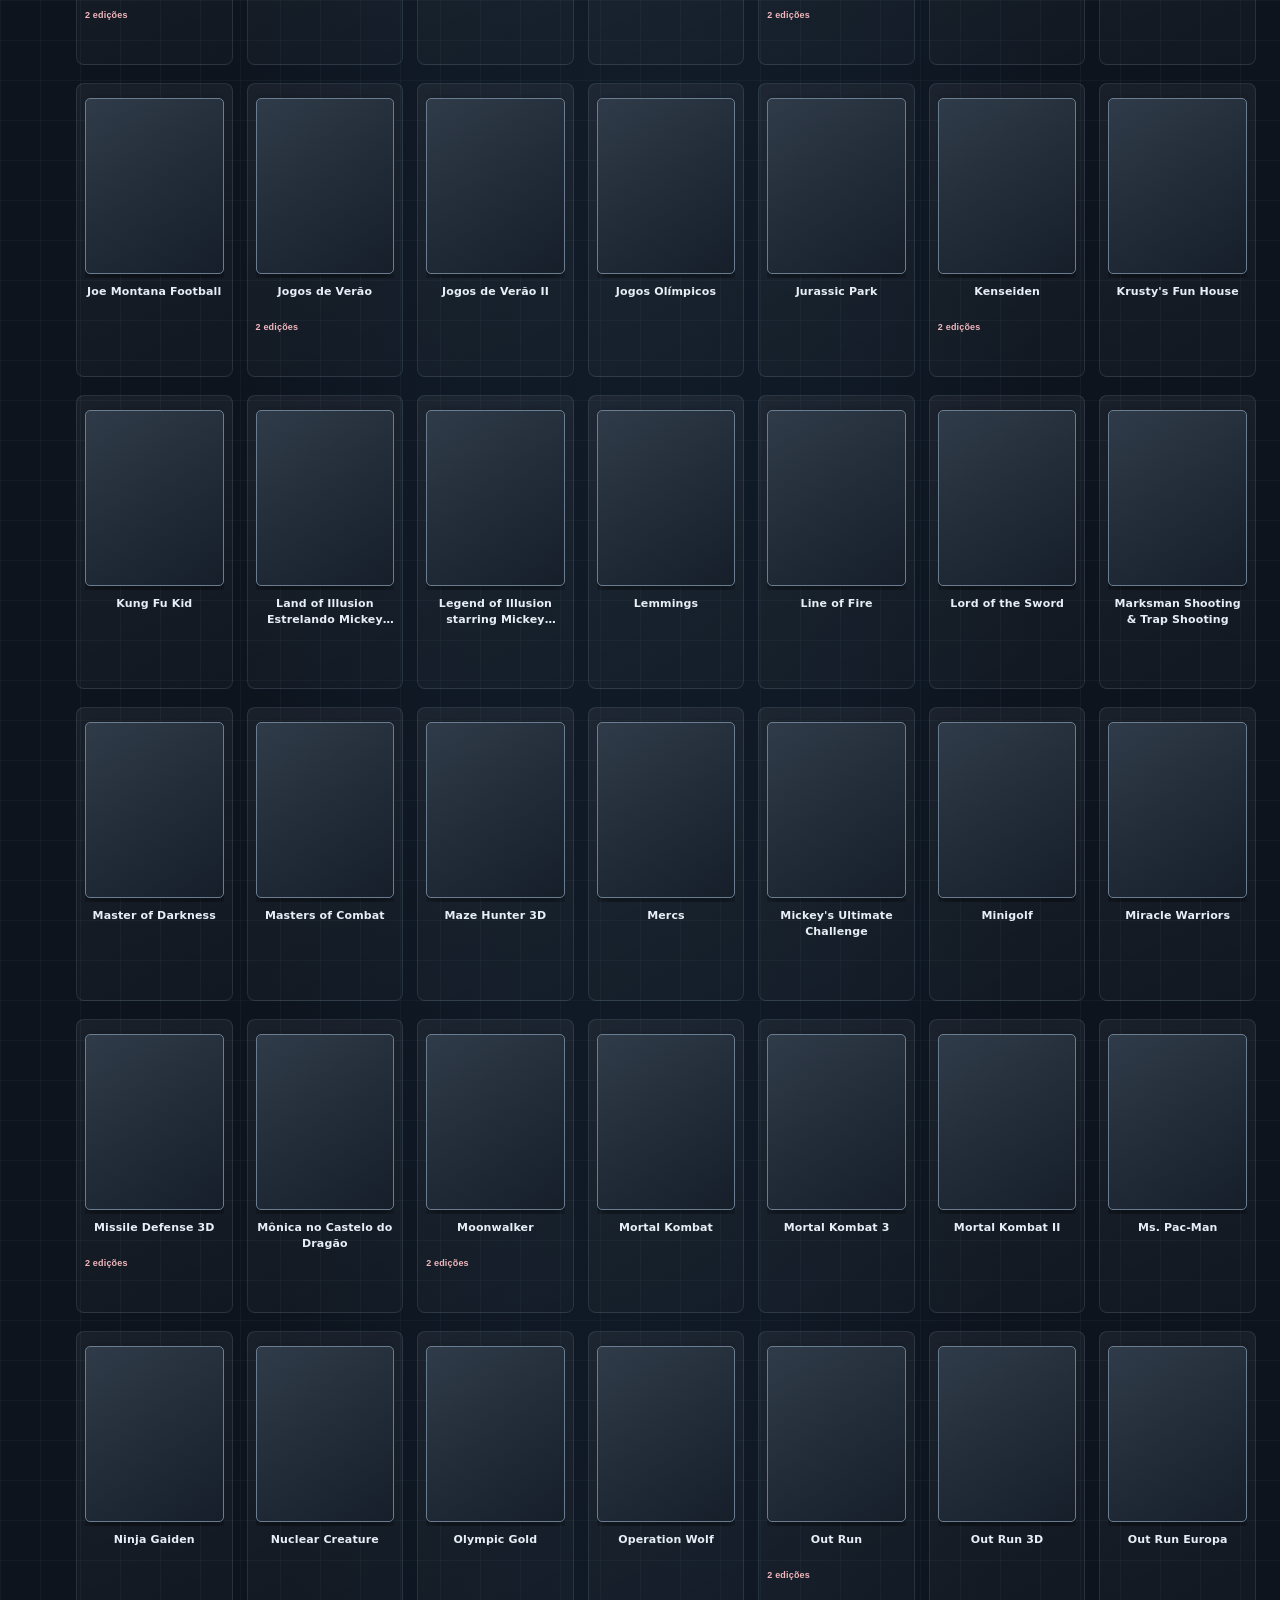
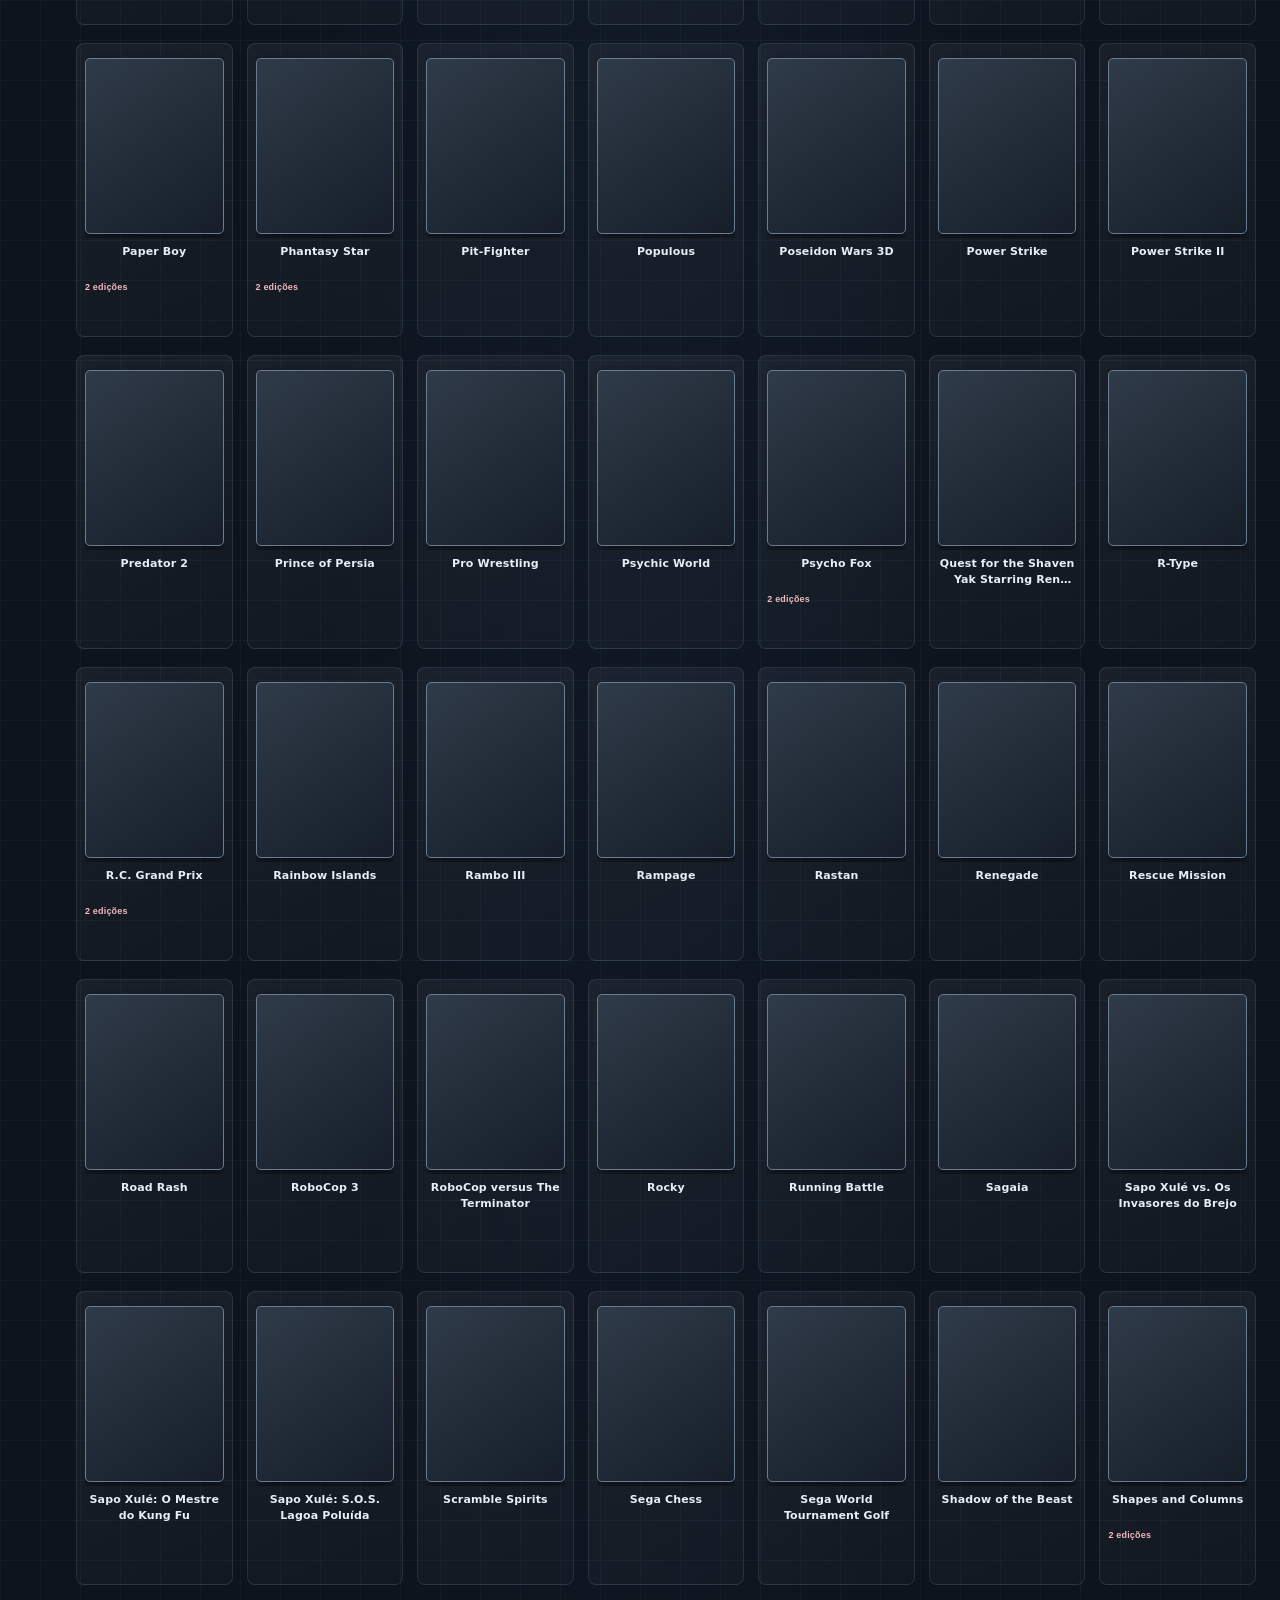
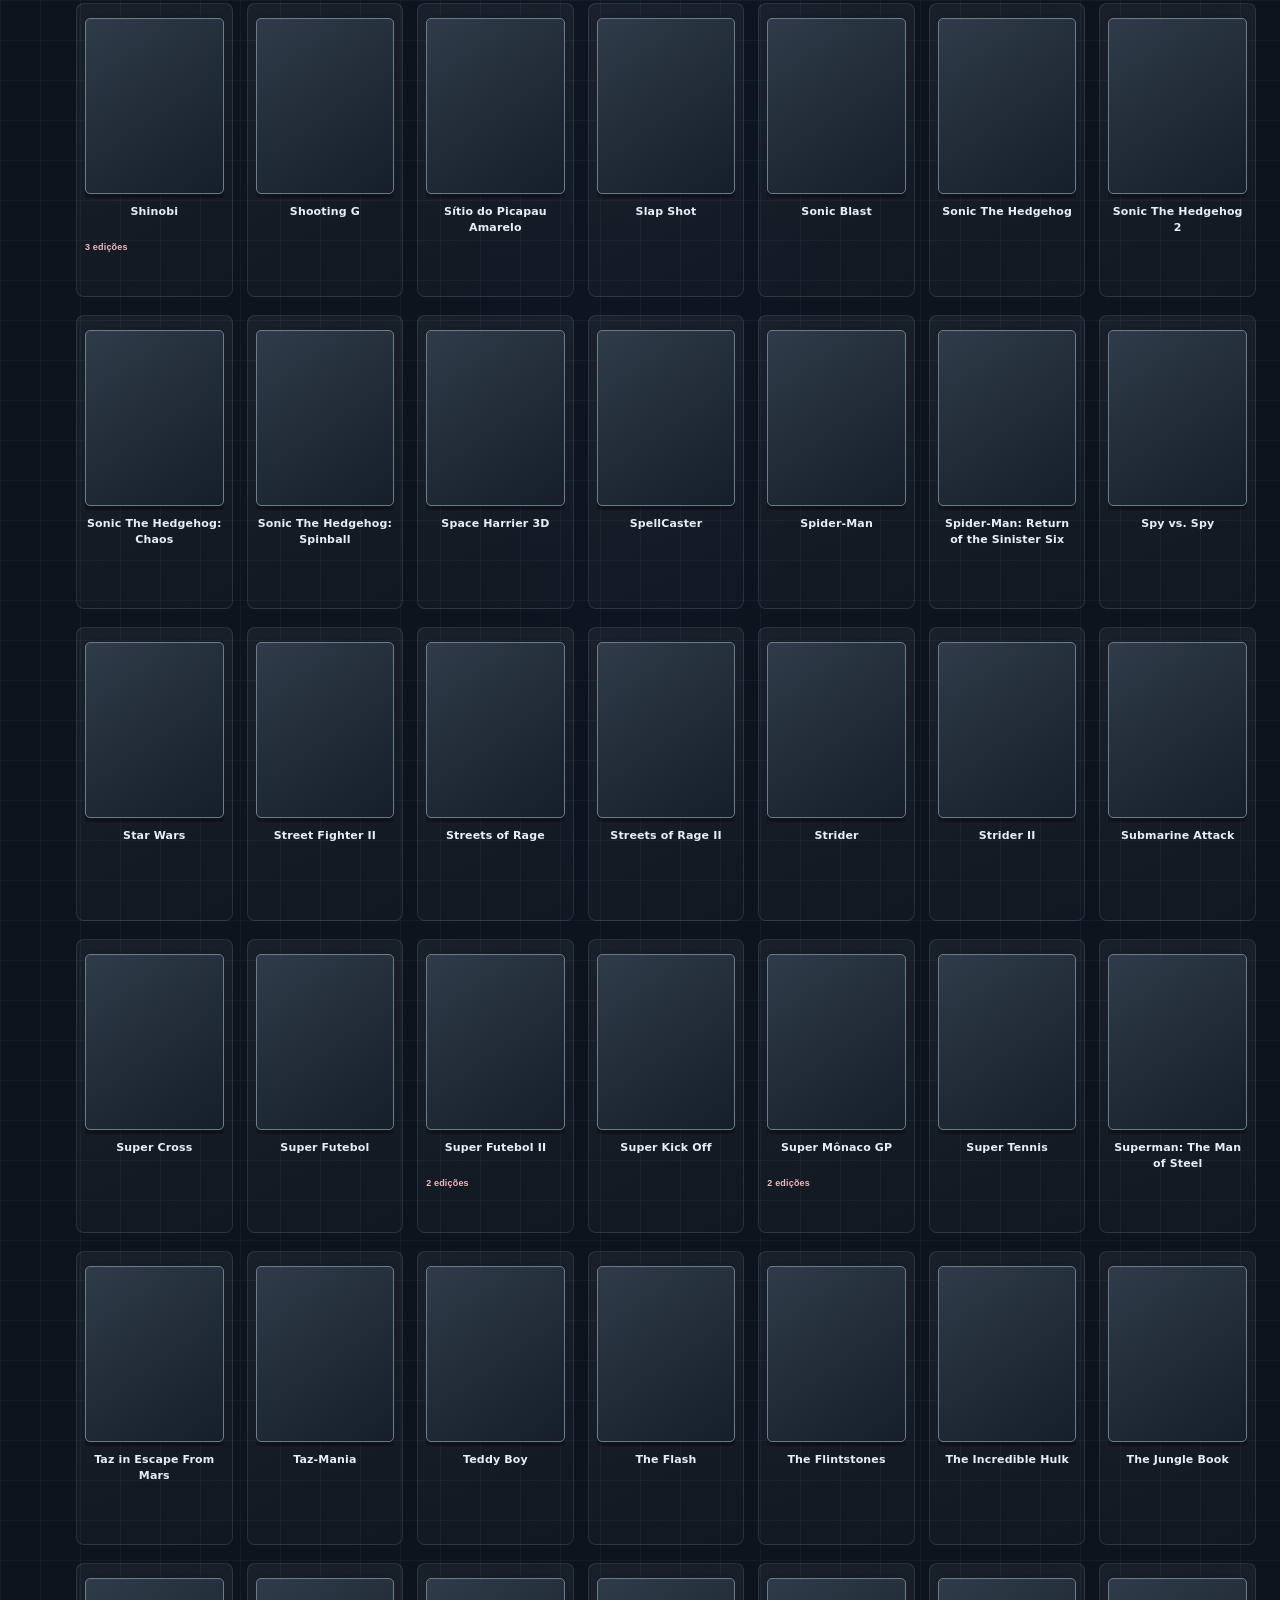
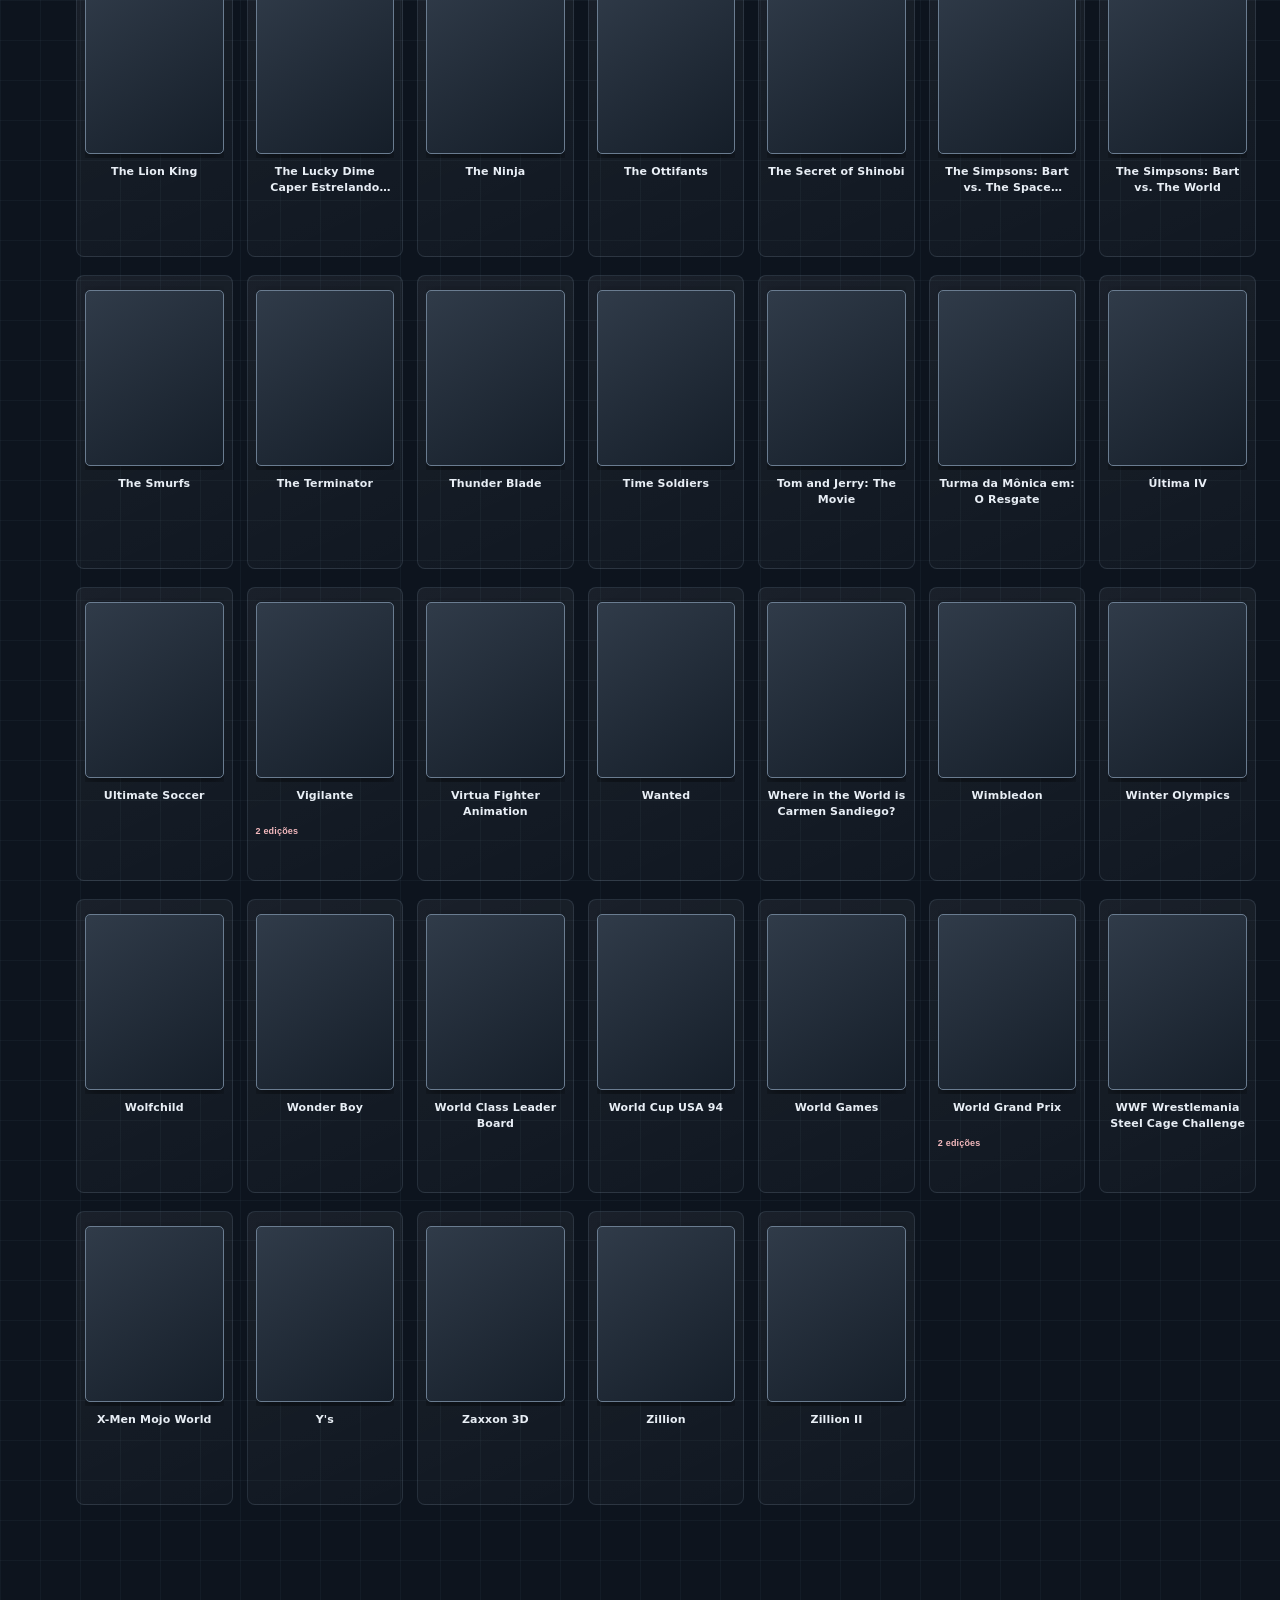
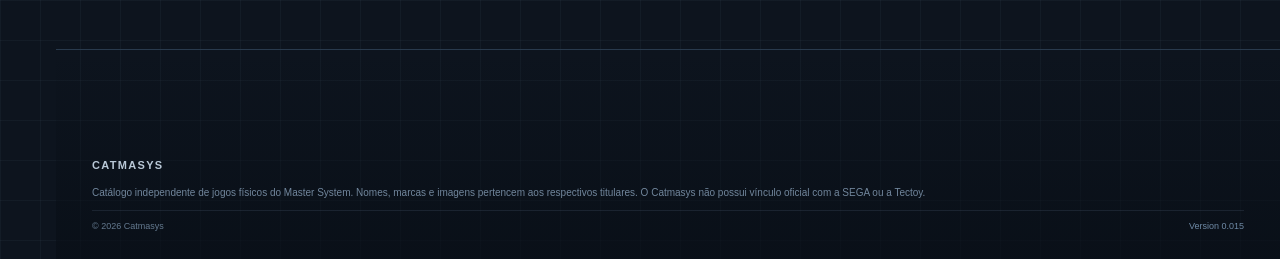
==== commit 76477c94: "Version 0.015 — ajusta títulos dos filtros de edição" ====
--- a/catalogo.html
+++ b/catalogo.html
@@ -21,11 +21,11 @@
     <section class="edition-rail" aria-label="Filtrar por edição">
         <div class="edition-rail-title">EDIÇÃO</div>
         <div id="editions">
-            <button data-edition="CP" title="Cartucho padrão">CP</button>
-            <button data-edition="GG" title="Game Gear">GG</button>
-            <button data-edition="GP" title="Grande pacote">GP</button>
-            <button data-edition="AB" title="Edição AB">AB</button>
-            <button data-edition="AZ" title="Edição AZ">AZ</button>
+            <button data-edition="CP" title="Filtrar edição CP">CP</button>
+            <button data-edition="GG" title="Filtrar edição GG">GG</button>
+            <button data-edition="GP" title="Filtrar edição GP">GP</button>
+            <button data-edition="AB" title="Filtrar edição AB">AB</button>
+            <button data-edition="AZ" title="Filtrar edição AZ">AZ</button>
         </div>
     </section>
     <div class="view-rail-separator"></div>
--- a/css/catmasys-ui.css
+++ b/css/catmasys-ui.css
@@ -200,3 +200,117 @@
 @media(max-width:700px){.home-footer .footer-meta{margin-left:0}.home-footer{align-items:flex-start!important}}
 
 .collection-footer,.profile-footer,.detail-footer{margin-left:0!important}
+
+
+/* Version 0.015 — bandeira compacta, filtros de edição no rail e cartões/tags consistentes */
+#catalogs{display:flex!important;align-items:center!important;justify-content:flex-start!important;gap:0!important;width:max-content!important;height:26px!important}
+#catalogs button,
+body:not(.space-harrier-skin) #catalogs button,
+body:not(.space-harrier-skin) #catalogs button.active{
+  display:block!important;width:19px!important;min-width:19px!important;height:13px!important;min-height:13px!important;
+  padding:0!important;margin:0!important;border:0!important;border-radius:0!important;box-shadow:none!important;
+  background:transparent!important;color:transparent!important;line-height:0!important;font-size:0!important;
+}
+#catalogs button img{display:block!important;width:19px!important;height:13px!important;object-fit:fill!important;border:0!important;border-radius:0!important;box-shadow:none!important}
+#catalogs button:hover:not(:disabled){transform:none!important;filter:brightness(1.08)}
+#catalogs button:disabled{display:none!important}
+.topbar #catalog-filters{display:contents!important}
+.topbar #catalogs{grid-column:3!important;grid-row:1!important;justify-self:end!important}
+.topbar #editions{display:none!important}
+.edition-rail{width:100%;padding:0 3px}
+.edition-rail-title{margin:0 0 7px;text-align:center;color:#738ba3;font-size:7px;font-weight:850;letter-spacing:.08em}
+.edition-rail #editions{display:flex!important;flex-direction:column!important;align-items:stretch!important;justify-content:flex-start!important;gap:5px!important;width:100%!important;height:auto!important;margin:0!important}
+.edition-rail #editions button,
+body:not(.space-harrier-skin) .edition-rail #editions button{
+  display:flex!important;align-items:center!important;justify-content:center!important;
+  width:100%!important;min-width:0!important;height:27px!important;min-height:27px!important;
+  padding:0!important;border:1px solid #35495e!important;border-radius:5px!important;
+  background:#172332!important;color:#aebfd0!important;font-size:9px!important;font-weight:800!important;
+}
+.edition-rail #editions button.active,
+body:not(.space-harrier-skin) .edition-rail #editions button.active{background:#b71e2a!important;border-color:#f04b52!important;color:#fff!important;box-shadow:0 0 0 1px rgba(215,25,32,.18)!important}
+.edition-menu .edition-rail{padding-top:20px}
+.edition-menu #editions{gap:7px!important}
+body:not(.space-harrier-skin) .thumbs-grid{grid-auto-rows:1fr!important;align-items:stretch!important}
+body:not(.space-harrier-skin) .card{
+  display:flex!important;flex-direction:column!important;align-items:stretch!important;
+  width:100%!important;height:294px!important;min-height:294px!important;max-height:294px!important;
+  padding:10px 8px 9px!important;overflow:hidden!important;
+}
+.card-cover-frame{display:flex;align-items:center;justify-content:center;flex:0 0 184px;width:100%;height:184px;min-height:184px;overflow:hidden}
+body:not(.space-harrier-skin) .card .thumb{
+  display:block!important;width:100%!important;height:176px!important;max-width:100%!important;max-height:176px!important;
+  object-fit:contain!important;object-position:center!important;margin:0 auto!important;
+}
+body:not(.space-harrier-skin) .card .name{
+  display:-webkit-box!important;flex:0 0 34px;width:100%!important;height:34px!important;min-height:34px!important;
+  margin:6px auto 0!important;line-height:16px!important;overflow:hidden!important;
+  -webkit-line-clamp:2!important;-webkit-box-orient:vertical!important;
+}
+.edition-hint{flex:0 0 14px;min-height:14px;margin-top:4px!important;font-size:9px!important}
+.collection-toolbar{display:flex;flex-direction:column;align-items:stretch;gap:12px}
+.collection-tag-filters{display:flex;align-items:center;gap:6px;flex-wrap:wrap;padding:0 24px 4px 20px}
+.tag-filter-caption{flex:0 0 100%;color:#70869d;font-size:9px;font-weight:850;letter-spacing:.12em;margin-bottom:2px}
+.collection-tag{display:inline-flex;align-items:center;justify-content:center;max-width:100%;padding:5px 9px;border:1px solid #344a60;border-radius:999px;background:#142131;color:#b8c8d8;font:700 10px/1.2 system-ui,sans-serif;cursor:pointer}
+.collection-tag:hover{border-color:#7e9bb9;color:#fff}
+.collection-tag.active{background:#b71e2a;border-color:#f04b52;color:#fff}
+body:not(.space-harrier-skin) .collection-grid{grid-template-columns:repeat(auto-fill,minmax(165px,1fr))!important;align-items:stretch!important;gap:18px 14px!important}
+body:not(.space-harrier-skin) .collection-card{
+  display:flex!important;flex-direction:column!important;align-items:stretch!important;
+  height:390px!important;min-height:390px!important;max-height:390px!important;min-width:0!important;
+  padding:10px 9px 11px!important;overflow:hidden!important;
+}
+.collection-cover-link{display:flex;align-items:center;justify-content:center;flex:0 0 180px;height:180px;min-height:180px;overflow:hidden}
+body:not(.space-harrier-skin) .collection-card .thumb{
+  display:block!important;width:100%!important;height:170px!important;max-width:100%!important;max-height:170px!important;
+  object-fit:contain!important;object-position:center!important;margin:0!important;
+}
+.collection-name{display:-webkit-box!important;flex:0 0 36px;height:36px!important;min-height:36px!important;overflow:hidden!important;-webkit-line-clamp:2!important;-webkit-box-orient:vertical!important;line-height:17px!important;margin:7px auto 0!important}
+.collection-id{flex:0 0 14px;min-height:14px;overflow:hidden;text-overflow:ellipsis;white-space:nowrap;font-size:9px!important}
+.collection-card-tags{display:flex;align-content:flex-start;align-items:flex-start;justify-content:center;flex-wrap:wrap;gap:4px;flex:0 0 57px;height:57px;overflow:hidden;margin-top:7px}
+.game-tag{display:inline-flex;align-items:center;gap:4px;max-width:100%;padding:4px 7px;border:1px solid #334b63;border-radius:5px;background:#142131;color:#c6d5e4;font-size:9px;font-weight:700;line-height:1.25}
+.game-tag-label{color:#8fa7be;font-size:8px;font-weight:850;text-transform:uppercase;letter-spacing:.03em}
+.collection-card-tags .game-tag{padding:3px 5px;font-size:8px;white-space:nowrap}
+.collection-card-actions{margin-top:auto!important;padding-top:8px}
+.game-metadata-tags,.metadata-table{margin-top:22px;padding-top:15px;border-top:1px solid #2d4054}
+.game-metadata-tags h3,.metadata-table h3{margin:0 0 11px;color:#91a8bf;font-size:10px;font-weight:850;letter-spacing:.12em}
+.game-tags{display:flex;flex-wrap:wrap;gap:7px}
+.game-tags .game-tag{font-size:10px;padding:6px 9px}
+.metadata-empty{color:#7f93a8;font-size:12px}
+.metadata-table .info-row{border-bottom-color:#293a4d!important;color:#dbe4ed}
+.metadata-table .label{color:#91a8bf!important;min-width:145px}
+body:not(.space-harrier-skin) .game-detail-card{align-items:start}
+@media(max-width:700px){
+  #catalogs button,#catalogs button img{width:19px!important;height:13px!important}
+  .collection-tag-filters{padding-left:12px;padding-right:12px}
+  body:not(.space-harrier-skin) .collection-grid{grid-template-columns:repeat(auto-fill,minmax(130px,1fr))!important;gap:14px 8px!important}
+  body:not(.space-harrier-skin) .collection-card{height:374px!important;min-height:374px!important;max-height:374px!important;padding:8px 6px!important}
+  .collection-cover-link{flex-basis:160px;height:160px;min-height:160px}
+  body:not(.space-harrier-skin) .collection-card .thumb{height:152px!important;max-height:152px!important}
+  .collection-card-tags{flex-basis:53px;height:53px}
+  body:not(.space-harrier-skin) .card{height:274px!important;min-height:274px!important;max-height:274px!important;padding:8px 6px!important}
+  .card-cover-frame{flex-basis:166px;height:166px;min-height:166px}
+  body:not(.space-harrier-skin) .card .thumb{height:158px!important;max-height:158px!important}
+}
+
+
+/* Layout dimensions are shared by every skin; skins may change appearance only. */
+.thumbs-grid{grid-auto-rows:1fr!important;align-items:stretch!important}
+.card{display:flex!important;flex-direction:column!important;align-items:stretch!important;width:100%!important;height:294px!important;min-height:294px!important;max-height:294px!important;padding:10px 8px 9px!important;overflow:hidden!important}
+.card-cover-frame{display:flex;align-items:center;justify-content:center;flex:0 0 184px;width:100%;height:184px;min-height:184px;overflow:hidden}
+.card .thumb{display:block!important;width:100%!important;height:176px!important;max-width:100%!important;max-height:176px!important;object-fit:contain!important;object-position:center!important;margin:0 auto!important}
+.card .name{display:-webkit-box!important;flex:0 0 34px;width:100%!important;height:34px!important;min-height:34px!important;margin:6px auto 0!important;line-height:16px!important;overflow:hidden!important;-webkit-line-clamp:2!important;-webkit-box-orient:vertical!important}
+.edition-hint{flex:0 0 14px;min-height:14px;margin-top:4px!important;font-size:9px!important}
+.collection-grid{grid-template-columns:repeat(auto-fill,minmax(165px,1fr))!important;align-items:stretch!important;gap:18px 14px!important}
+.collection-card{display:flex!important;flex-direction:column!important;align-items:stretch!important;height:390px!important;min-height:390px!important;max-height:390px!important;min-width:0!important;padding:10px 9px 11px!important;overflow:hidden!important}
+.collection-cover-link{display:flex;align-items:center;justify-content:center;flex:0 0 180px;height:180px;min-height:180px;overflow:hidden}
+.collection-card .thumb{display:block!important;width:100%!important;height:170px!important;max-width:100%!important;max-height:170px!important;object-fit:contain!important;object-position:center!important;margin:0!important}
+@media(max-width:700px){
+  .card{height:274px!important;min-height:274px!important;max-height:274px!important;padding:8px 6px!important}
+  .card-cover-frame{flex-basis:166px;height:166px;min-height:166px}
+  .card .thumb{height:158px!important;max-height:158px!important}
+  .collection-grid{grid-template-columns:repeat(auto-fill,minmax(130px,1fr))!important;gap:14px 8px!important}
+  .collection-card{height:374px!important;min-height:374px!important;max-height:374px!important;padding:8px 6px!important}
+  .collection-cover-link{flex-basis:160px;height:160px;min-height:160px}
+  .collection-card .thumb{height:152px!important;max-height:152px!important}
+}
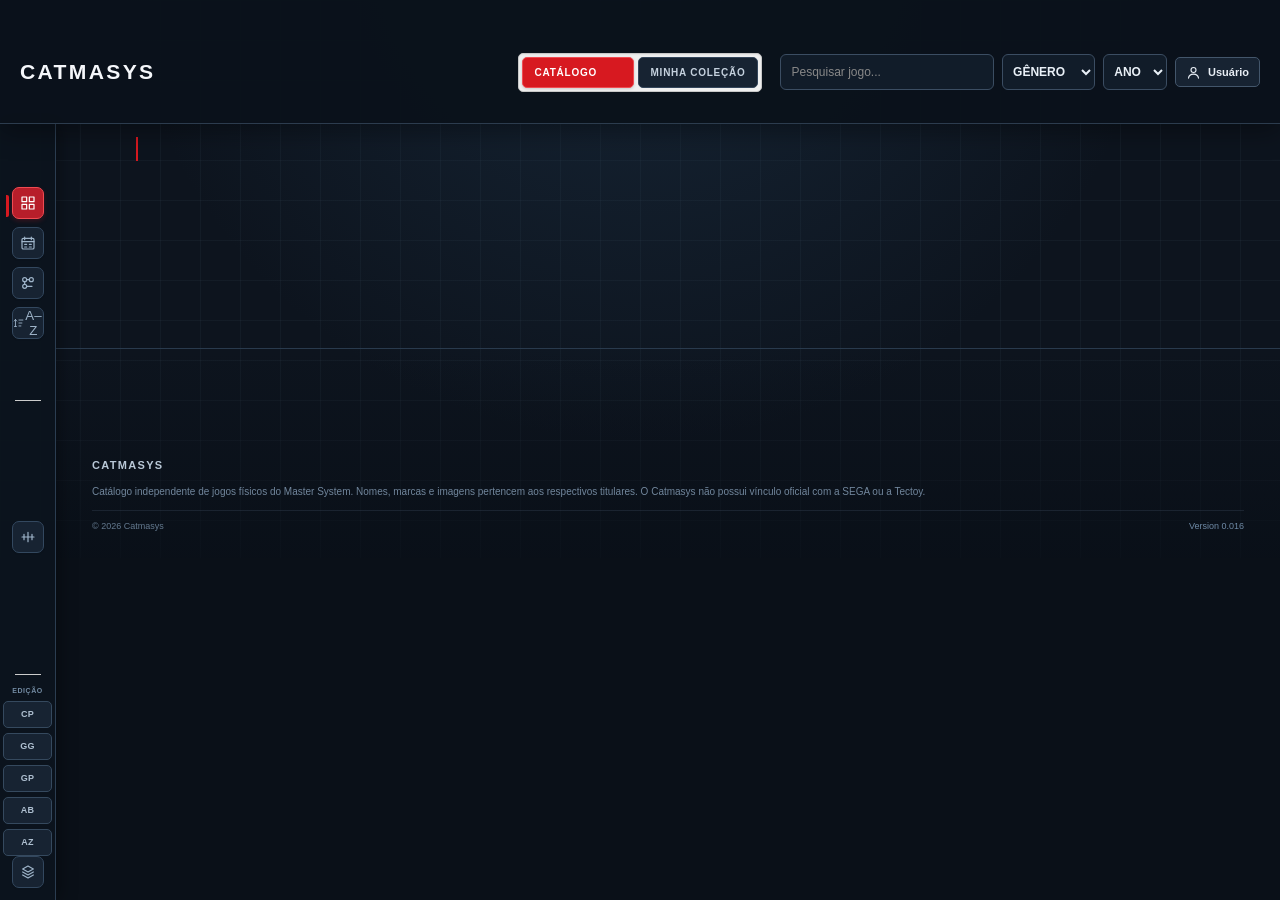
==== commit 53cac535: "Version 0.016 — reorganiza menu e seletor de skins" ====
--- a/catalogo.html
+++ b/catalogo.html
@@ -1,40 +1,20 @@
-<!doctype html><html lang="pt-BR"><head><meta charset="utf-8"><meta name="viewport" content="width=device-width,initial-scale=1"><title>Catmasys</title><link rel="icon" type="image/svg+xml" href="assets/catmasys-icon.svg?v=015"><link rel="stylesheet" href="css/style.css"><link rel="stylesheet" href="css/skin_spaceharrier.css"><link rel="stylesheet" href="css/catmasys-ui.css"></head><body><header class="topbar"><div><h1><a class="header-brand-link" href="index.html">CATMASYS</a></h1></div><nav class="mode-switch"><a class="mode-btn active" href="catalogo.html">CATÁLOGO</a><a class="mode-btn" href="minha_colecao.html">MINHA COLEÇÃO</a></nav><div class="catalog-header-controls"><input id="search" type="search" placeholder="Pesquisar jogo..." autocomplete="off"><select id="genre-filter"><option value="">GÊNERO</option></select><select id="year-filter"><option value="">ANO</option></select><select id="sort-filter"><option value="default">ORDEM</option><option value="az">A-Z</option><option value="za">Z-A</option></select><a class="user-btn" href="perfil.html" id="user-button" title="Perfil e acesso"><svg viewBox="0 0 24 24" aria-hidden="true"><circle cx="12" cy="8" r="4"></circle><path d="M4 21c.6-4.4 3.3-6.5 8-6.5s7.4 2.1 8 6.5"></path></svg><span class="user-button-label">Usuário</span></a></div><div id="catalog-filters" class="catalog-filters">
+<!doctype html><html lang="pt-BR"><head><meta charset="utf-8"><meta name="viewport" content="width=device-width,initial-scale=1"><title>Catmasys</title><link rel="icon" type="image/svg+xml" href="assets/catmasys-icon.svg?v=016"><link rel="stylesheet" href="css/style.css"><link rel="stylesheet" href="css/skin_spaceharrier.css"><link rel="stylesheet" href="css/catmasys-ui.css"></head><body><header class="topbar"><div><h1><a class="header-brand-link" href="index.html">CATMASYS</a></h1><span class="site-version header-version">Version 0.016</span></div><nav class="mode-switch"><a class="mode-btn active" href="catalogo.html">CATÁLOGO</a><a class="mode-btn" href="minha_colecao.html">MINHA COLEÇÃO</a></nav><div class="catalog-header-controls"><input id="search" type="search" placeholder="Pesquisar jogo..." autocomplete="off"><select id="genre-filter"><option value="">GÊNERO</option></select><select id="year-filter"><option value="">ANO</option></select><a class="user-btn" href="perfil.html" id="user-button" title="Perfil e acesso"><svg viewBox="0 0 24 24" aria-hidden="true"><circle cx="12" cy="8" r="4"></circle><path d="M4 21c.6-4.4 3.3-6.5 8-6.5s7.4 2.1 8 6.5"></path></svg><span class="user-button-label">Usuário</span></a></div><div id="catalog-filters" class="catalog-filters">
     <div id="catalogs" aria-label="Catálogo regional">
         <button class="active" data-cat="BR" title="Catálogo do Brasil" aria-label="Catálogo do Brasil"><img src="assets/flags/br.svg" alt="Brasil"></button>
     </div>
-</div></header><aside id="view-menu" class="view-menu" aria-label="Modos de exibição">
-    <div class="view-rail-group">
-        <button class="view-mode active" data-view="thumbs" title="Miniaturas" aria-label="Miniaturas">
-            <svg viewBox="0 0 24 24" aria-hidden="true"><rect x="3" y="3" width="7" height="7"/><rect x="14" y="3" width="7" height="7"/><rect x="3" y="14" width="7" height="7"/><rect x="14" y="14" width="7" height="7"/></svg>
-        </button>
-        <button class="view-mode" data-view="year" title="Agrupar por ano — inclui edições" aria-label="Agrupar por ano, com edições separadas">
-            <svg viewBox="0 0 24 24" aria-hidden="true"><rect x="3" y="5" width="18" height="16" rx="2"/><path d="M7 3v4M17 3v4M3 10h18M7 14h3M14 14h3M7 18h3M14 18h3"/></svg>
-        </button>
-        <button class="view-mode" data-view="genre" title="Ordenar por gênero" aria-label="Ordenar por gênero">
-            <svg viewBox="0 0 24 24" aria-hidden="true"><circle cx="7" cy="7" r="3"/><circle cx="17" cy="7" r="3"/><circle cx="7" cy="17" r="3"/><path d="M10 7h4M7 10v4M10 17h8"/></svg>
-        </button>
-        <button class="view-mode" data-view="timeline" title="Linha do tempo" aria-label="Linha do tempo">
-            <svg viewBox="0 0 24 24" aria-hidden="true"><path d="M3 12h18"/><path d="M6 8v8M12 5v14M18 8v8"/></svg>
-        </button>
-    </div>
-<div class="view-rail-separator"></div>
-    <section class="edition-rail" aria-label="Filtrar por edição">
-        <div class="edition-rail-title">EDIÇÃO</div>
-        <div id="editions">
-            <button data-edition="CP" title="Filtrar edição CP">CP</button>
-            <button data-edition="GG" title="Filtrar edição GG">GG</button>
-            <button data-edition="GP" title="Filtrar edição GP">GP</button>
-            <button data-edition="AB" title="Filtrar edição AB">AB</button>
-            <button data-edition="AZ" title="Filtrar edição AZ">AZ</button>
-        </div>
-    </section>
-    <div class="view-rail-separator"></div>
-    <div class="view-rail-group future-modes" aria-label="Mais modos de exibição">
-        <button class="view-mode mode-placeholder" title="Novos modos em breve" aria-label="Novos modos em breve" disabled>
-            <svg viewBox="0 0 24 24" aria-hidden="true"><path d="M12 5v14M5 12h14"/></svg>
-        </button>
-    </div>
-</aside><main><div class="toolbar"><span id="count"></span></div><section id="grid" class="grid"></section></main><footer class="site-footer" aria-label="Informações do site"><div class="footer-brand">CATMASYS</div><div class="footer-legal">Catálogo independente de jogos físicos do Master System. Nomes, marcas e imagens pertencem aos respectivos titulares. O Catmasys não possui vínculo oficial com a SEGA ou a Tectoy.</div><div class="footer-meta"><span>© 2026 Catmasys</span><span class="site-version">Version 0.015</span></div></footer><script src="js/games_br.js"></script><script src="js/app_catalogo.js"></script><script src="js/skin_spaceharrier.js"></script><script src="js/perfil.js"></script></body></html>
+</div></header><aside id="view-menu" class="view-menu" aria-label="Modos de visualização">
+  <div class="view-rail-group primary-view-modes" aria-label="Modos principais">
+    <button class="view-mode active" data-view="thumbs" title="Miniaturas" aria-label="Miniaturas"><svg viewBox="0 0 24 24" aria-hidden="true"><rect x="3" y="3" width="7" height="7"/><rect x="14" y="3" width="7" height="7"/><rect x="3" y="14" width="7" height="7"/><rect x="14" y="14" width="7" height="7"/></svg></button>
+    <button class="view-mode" data-view="year" title="Cronológico — agrupar por ano" aria-label="Cronológico, agrupar por ano"><svg viewBox="0 0 24 24" aria-hidden="true"><rect x="3" y="5" width="18" height="16" rx="2"/><path d="M7 3v4M17 3v4M3 10h18M7 14h3M14 14h3M7 18h3M14 18h3"/></svg></button>
+    <button class="view-mode" data-view="genre" title="Agrupar por gênero" aria-label="Agrupar por gênero"><svg viewBox="0 0 24 24" aria-hidden="true"><circle cx="7" cy="7" r="3"/><circle cx="17" cy="7" r="3"/><circle cx="7" cy="17" r="3"/><path d="M10 7h4M7 10v4M10 17h8"/></svg></button>
+    <button id="alphabetic-toggle" class="view-mode alphabetic-toggle" type="button" data-direction="az" title="Ordenar alfabeticamente de A a Z" aria-label="Ordenar de A a Z" aria-pressed="false"><svg viewBox="0 0 24 24" aria-hidden="true"><path d="M5 19V5m0 0L2.5 8M5 5l2.5 3M12 6h8M12 12h6M12 18h4"/><path d="M3 19h4"/></svg><span class="alpha-indicator">A–Z</span></button>
+  </div>
+  <div class="view-rail-separator"></div>
+  <div class="view-rail-group experimental-view-mode" aria-label="Modo experimental"><button class="view-mode timeline-mode" data-view="timeline" title="Linha do Tempo — modo experimental" aria-label="Linha do Tempo, modo experimental"><svg viewBox="0 0 24 24" aria-hidden="true"><path d="M3 12h18"/><path d="M6 8v8M12 5v14M18 8v8"/></svg></button></div>
+  <div class="view-rail-separator"></div>
+  <section class="edition-rail" aria-label="Filtrar por edição"><div class="edition-rail-title">EDIÇÃO</div><div id="editions"><button data-edition="CP" title="Filtrar edição CP">CP</button><button data-edition="GG" title="Filtrar edição GG">GG</button><button data-edition="GP" title="Filtrar edição GP">GP</button><button data-edition="AB" title="Filtrar edição AB">AB</button><button data-edition="AZ" title="Filtrar edição AZ">AZ</button></div></section>
+  <div class="skin-controls"><button type="button" class="view-mode skin-menu-trigger" id="skin-menu-trigger" aria-expanded="false" aria-controls="skin-menu" title="Escolher skin" aria-label="Escolher skin"><svg viewBox="0 0 24 24" aria-hidden="true"><path d="M4 7.5 12 3l8 4.5-8 4.5-8-4.5Z"/><path d="m4 12 8 4.5 8-4.5M4 16.5 12 21l8-4.5"/></svg></button><div class="skin-menu" id="skin-menu" aria-label="Skins disponíveis" hidden><button type="button" data-skin="default" aria-pressed="false">Default</button><button type="button" data-skin="dark" aria-pressed="true">Escuro</button><button type="button" data-skin="space-harrier" aria-pressed="false">Space Harrier</button></div></div>
+</aside><main><div class="toolbar"><span id="count"></span></div><section id="grid" class="grid"></section></main><footer class="site-footer" aria-label="Informações do site"><div class="footer-brand">CATMASYS</div><div class="footer-legal">Catálogo independente de jogos físicos do Master System. Nomes, marcas e imagens pertencem aos respectivos titulares. O Catmasys não possui vínculo oficial com a SEGA ou a Tectoy.</div><div class="footer-meta"><span>© 2026 Catmasys</span><span class="site-version">Version 0.016</span></div></footer><script src="js/games_br.js"></script><script src="js/app_catalogo.js"></script><script src="js/skin_spaceharrier.js"></script><script src="js/perfil.js"></script></body></html>
 
 
 
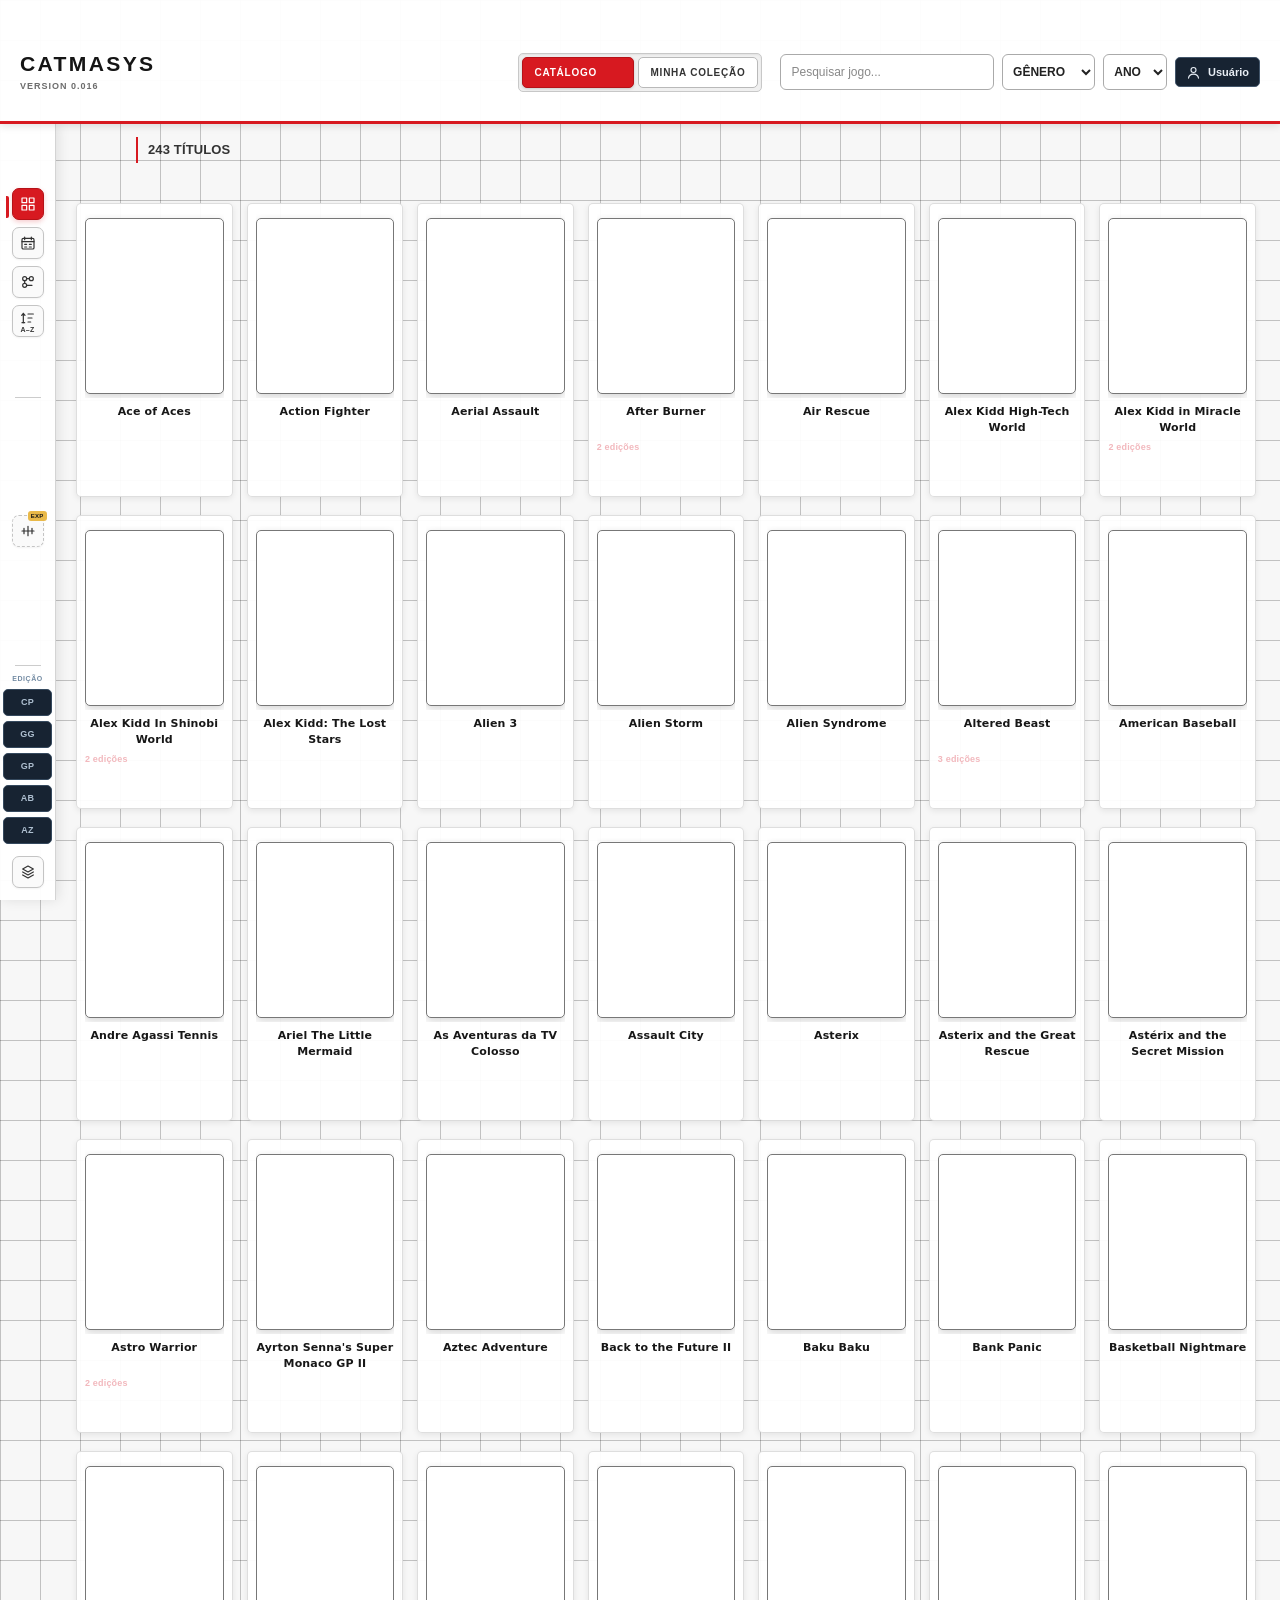
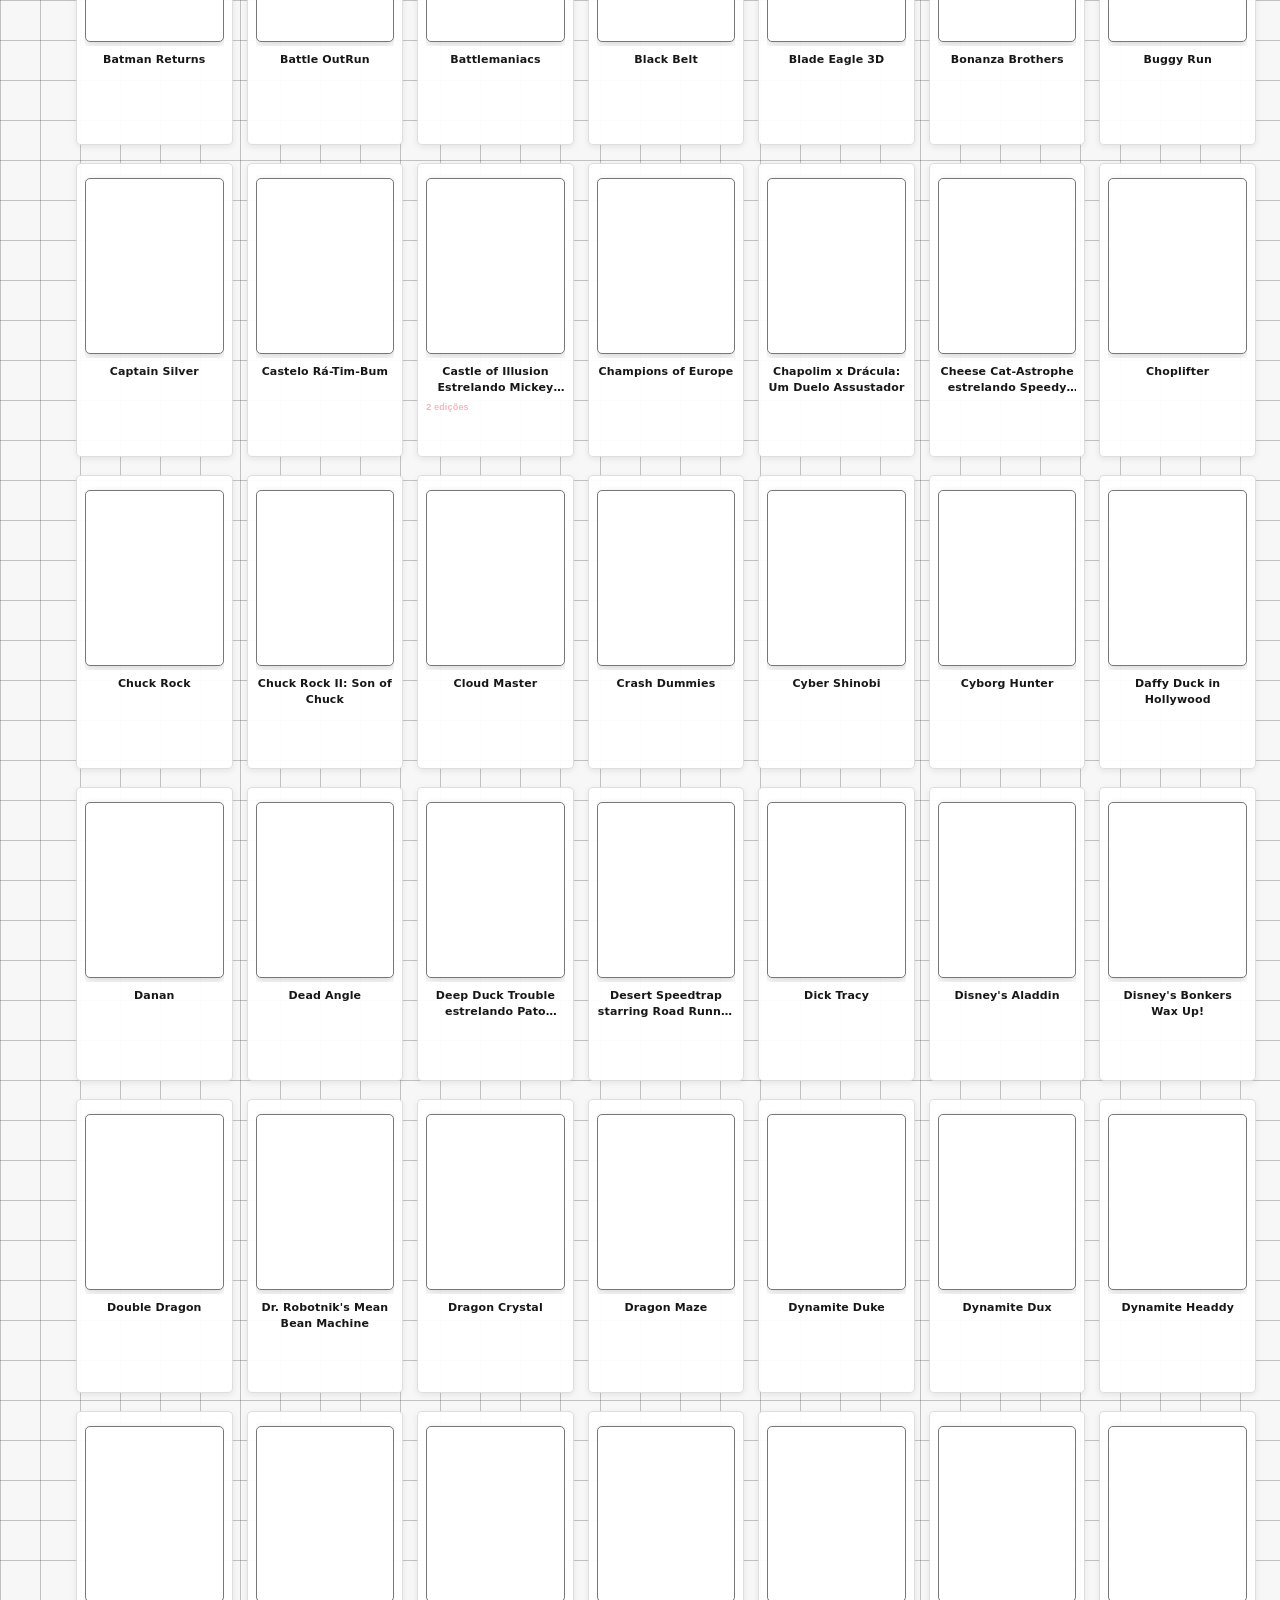
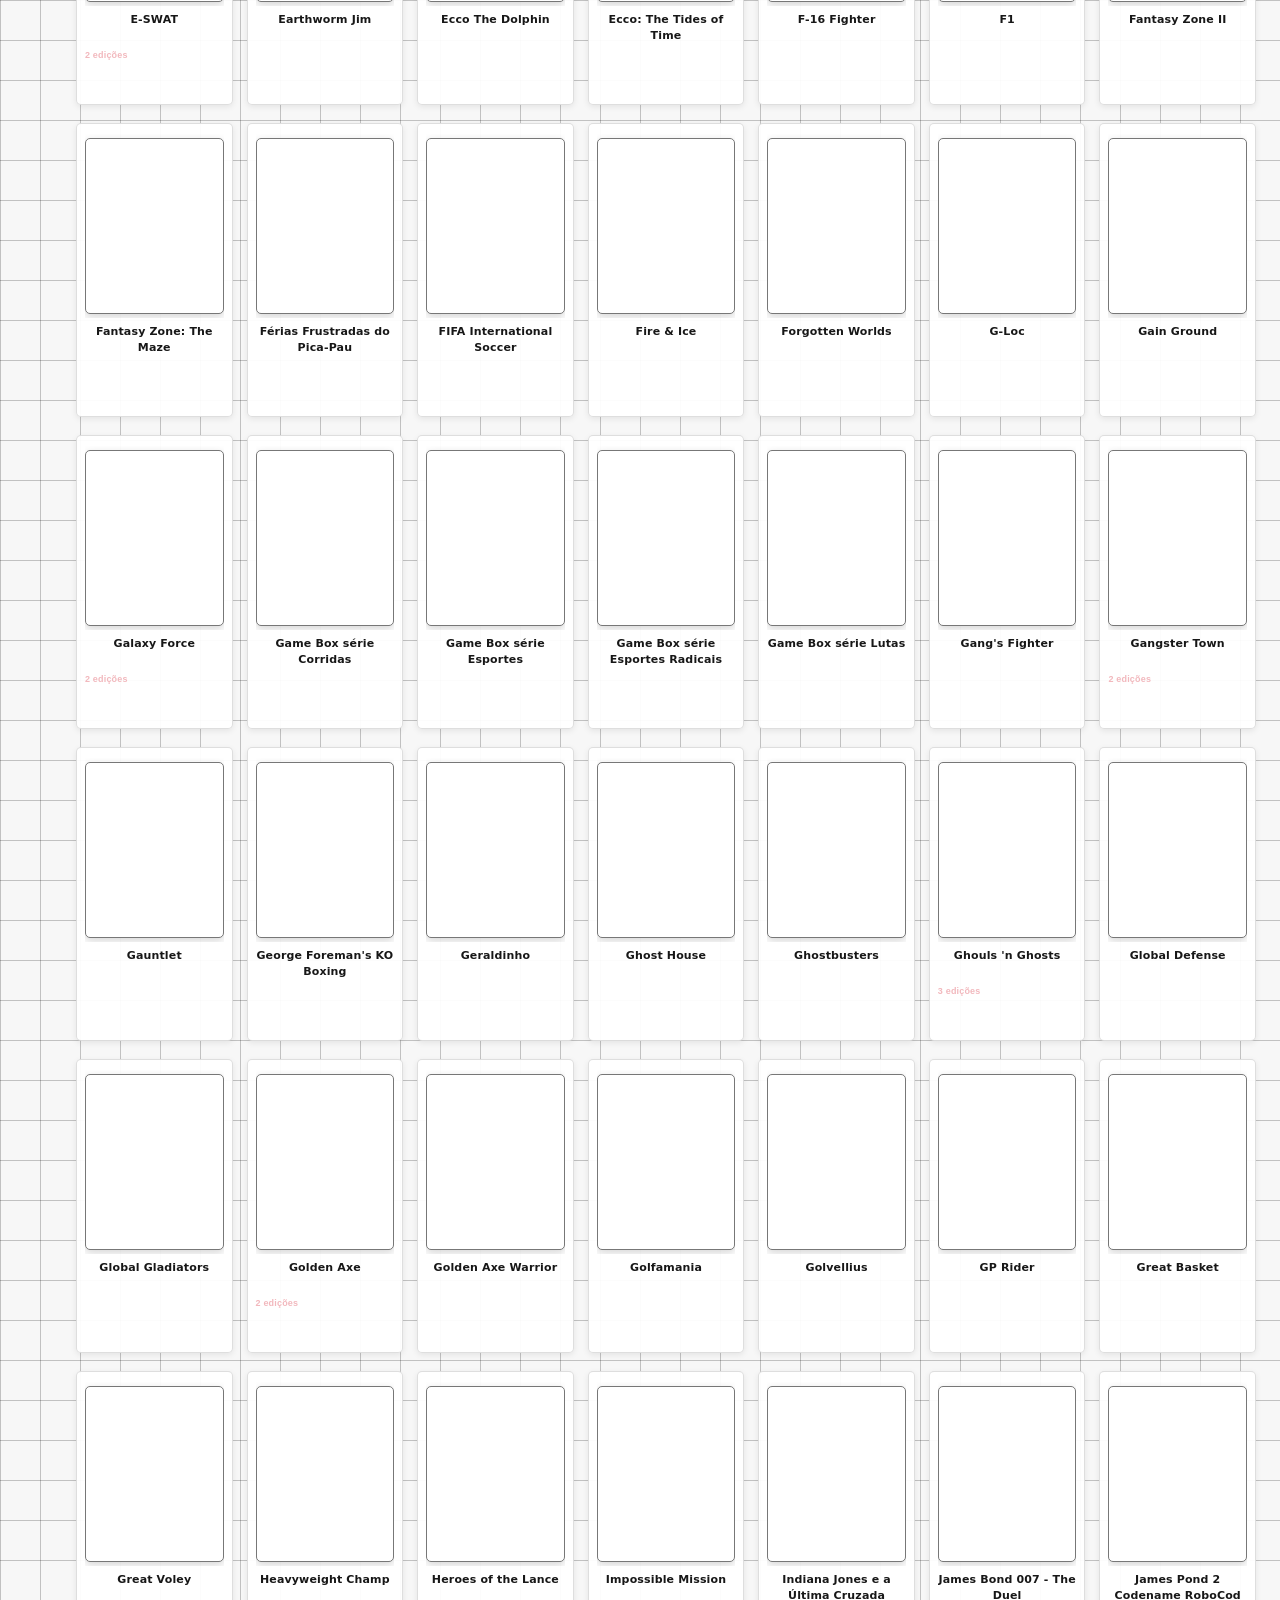
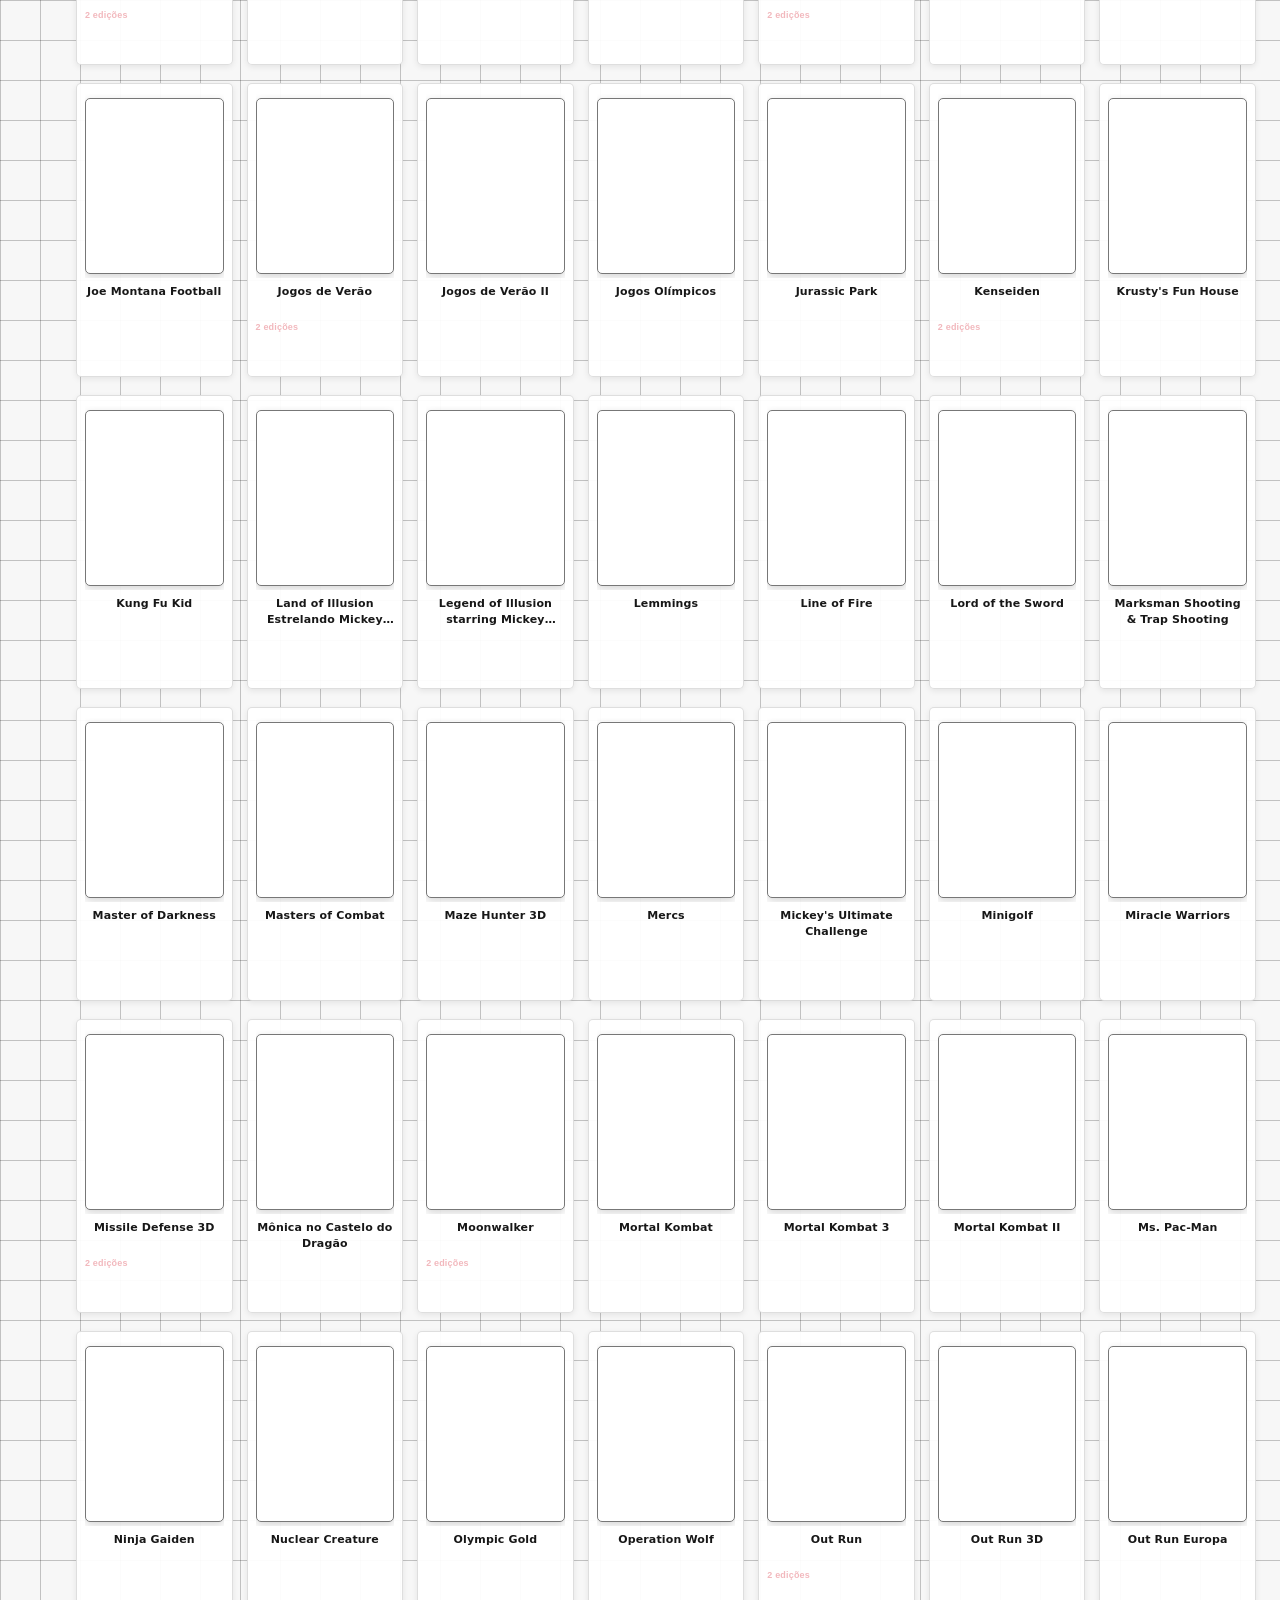
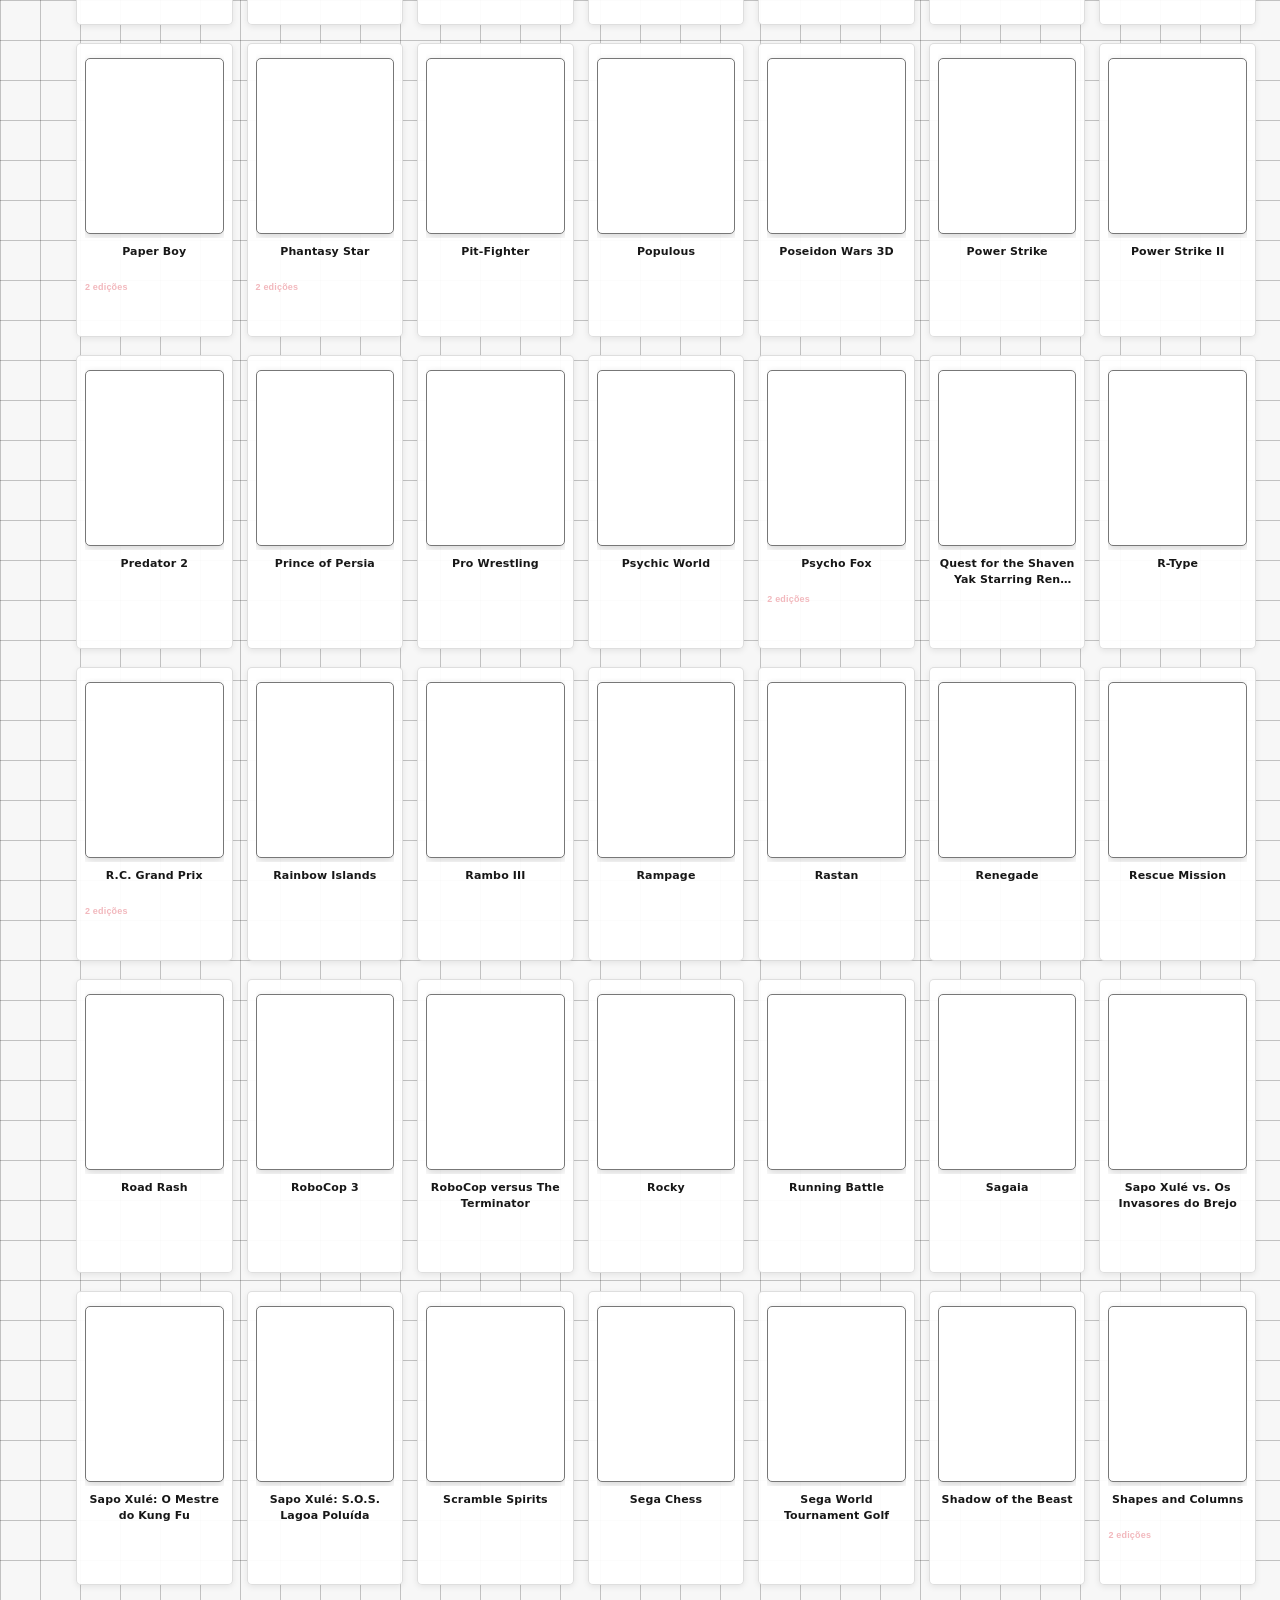
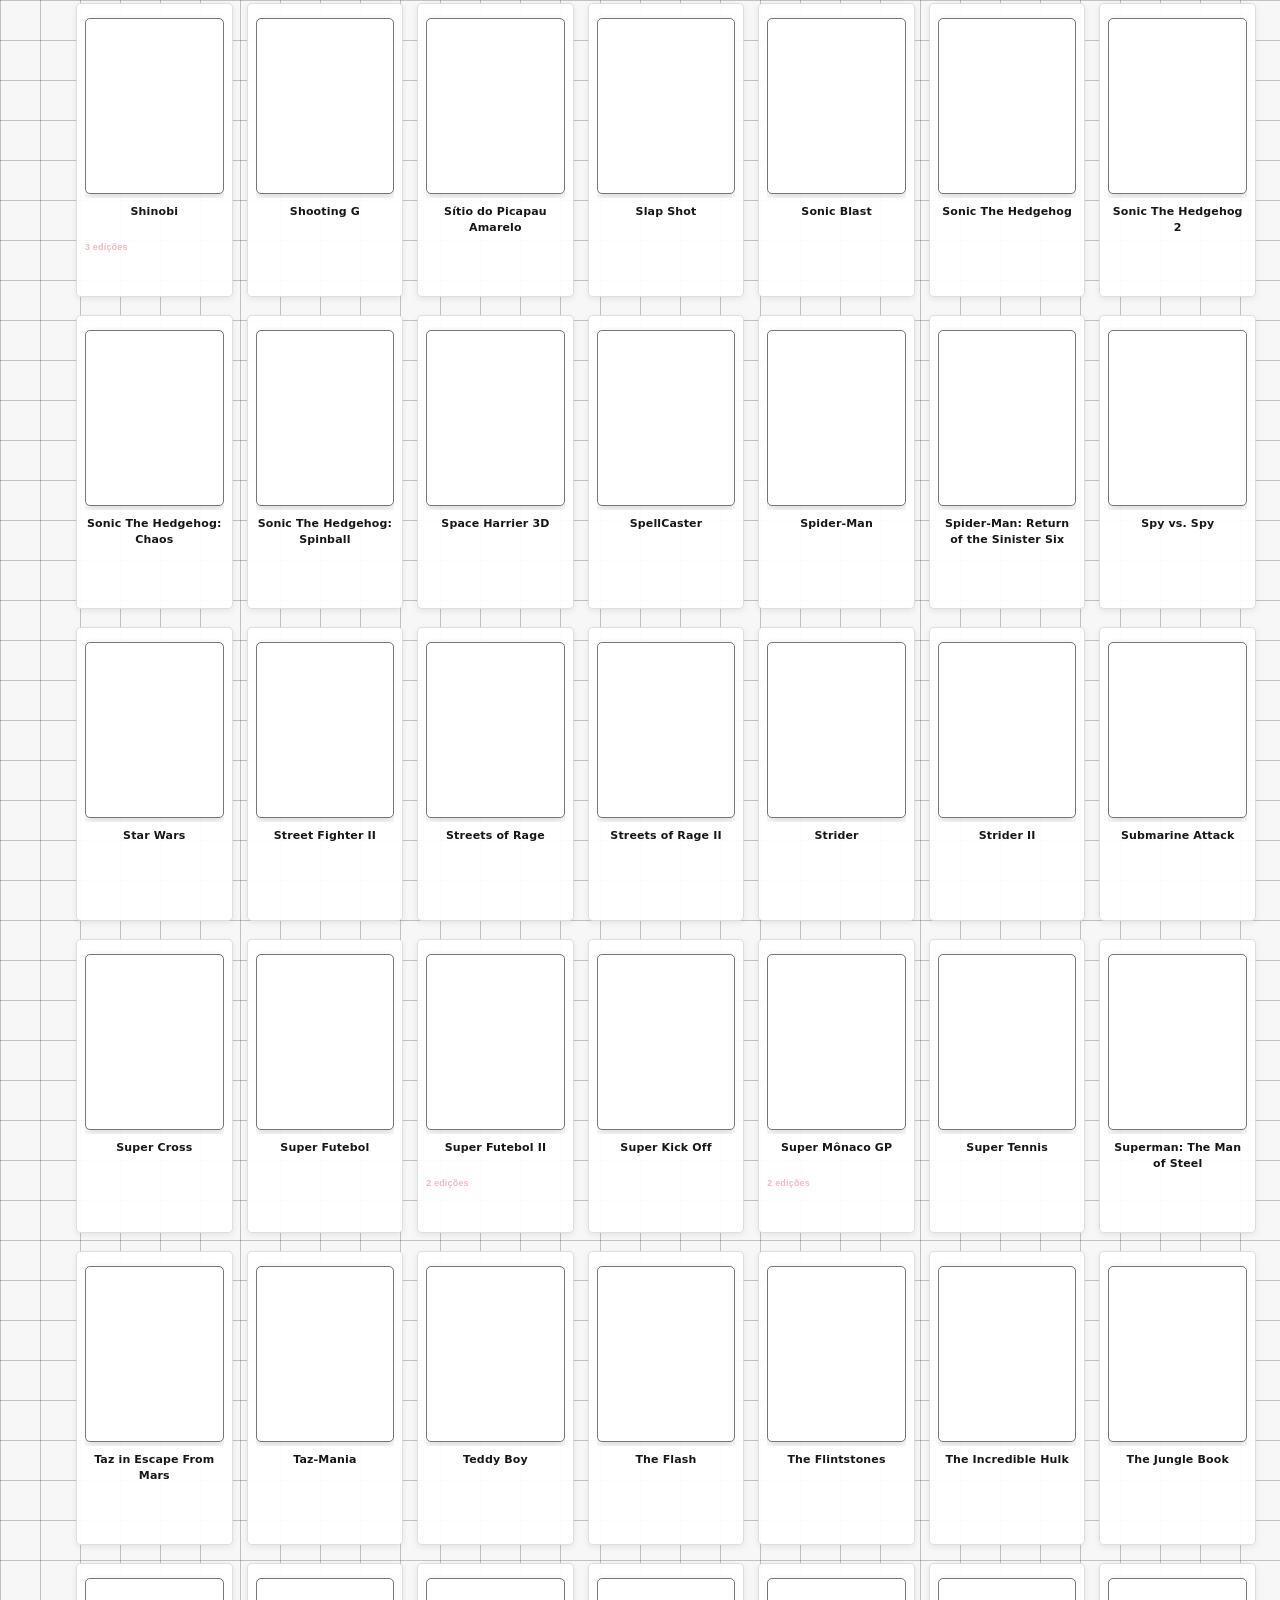
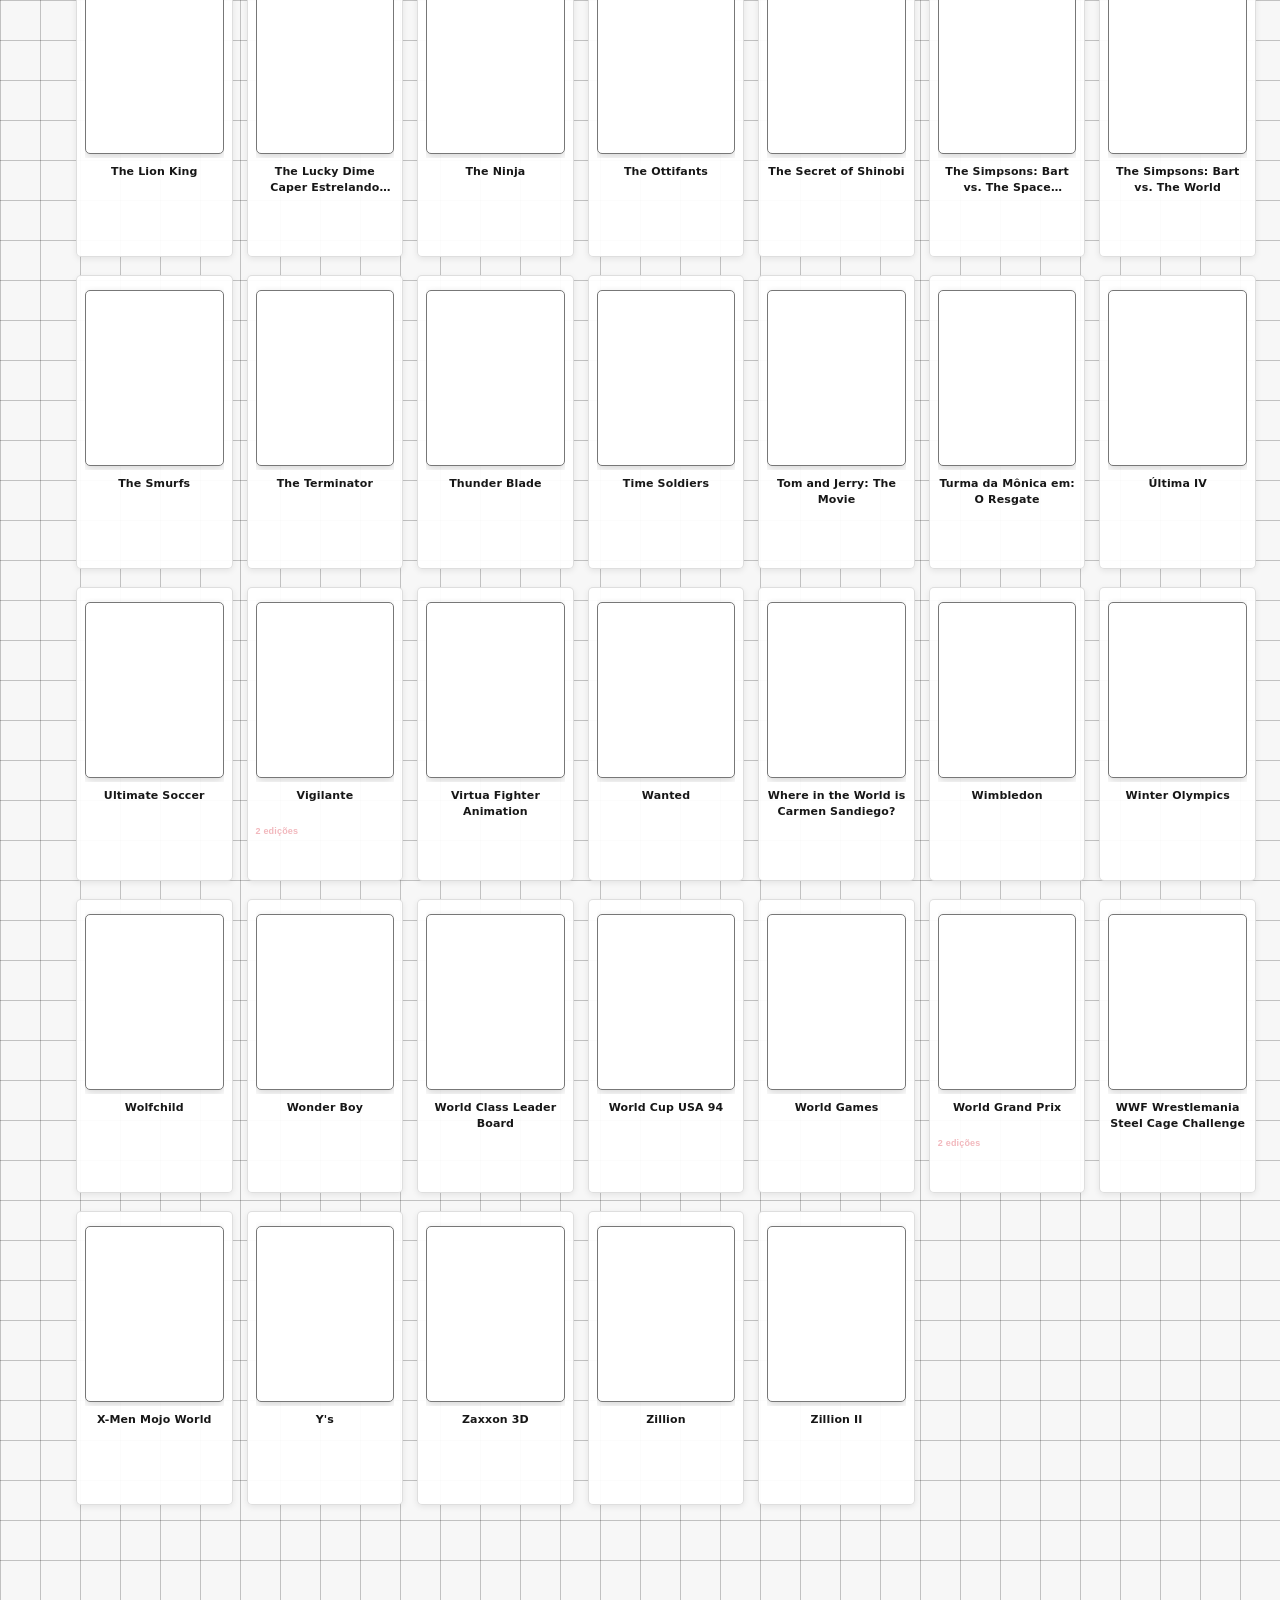
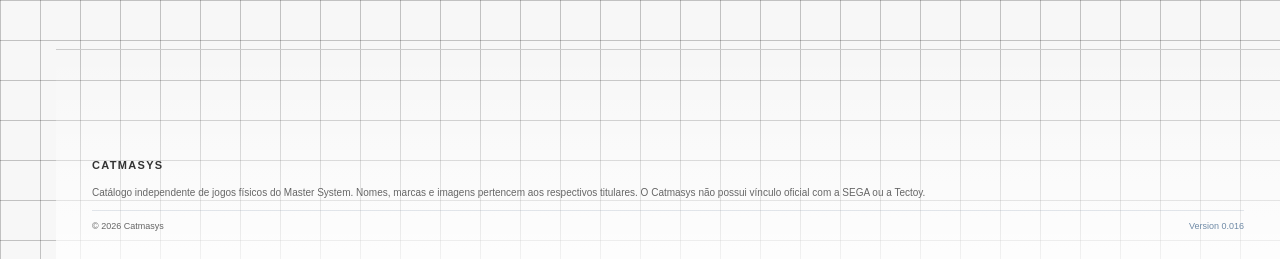
==== commit cd4c0b4c: "Version 0.016 — define Default como skin inicial do menu" ====
--- a/catalogo.html
+++ b/catalogo.html
@@ -13,7 +13,7 @@
   <div class="view-rail-group experimental-view-mode" aria-label="Modo experimental"><button class="view-mode timeline-mode" data-view="timeline" title="Linha do Tempo — modo experimental" aria-label="Linha do Tempo, modo experimental"><svg viewBox="0 0 24 24" aria-hidden="true"><path d="M3 12h18"/><path d="M6 8v8M12 5v14M18 8v8"/></svg></button></div>
   <div class="view-rail-separator"></div>
   <section class="edition-rail" aria-label="Filtrar por edição"><div class="edition-rail-title">EDIÇÃO</div><div id="editions"><button data-edition="CP" title="Filtrar edição CP">CP</button><button data-edition="GG" title="Filtrar edição GG">GG</button><button data-edition="GP" title="Filtrar edição GP">GP</button><button data-edition="AB" title="Filtrar edição AB">AB</button><button data-edition="AZ" title="Filtrar edição AZ">AZ</button></div></section>
-  <div class="skin-controls"><button type="button" class="view-mode skin-menu-trigger" id="skin-menu-trigger" aria-expanded="false" aria-controls="skin-menu" title="Escolher skin" aria-label="Escolher skin"><svg viewBox="0 0 24 24" aria-hidden="true"><path d="M4 7.5 12 3l8 4.5-8 4.5-8-4.5Z"/><path d="m4 12 8 4.5 8-4.5M4 16.5 12 21l8-4.5"/></svg></button><div class="skin-menu" id="skin-menu" aria-label="Skins disponíveis" hidden><button type="button" data-skin="default" aria-pressed="false">Default</button><button type="button" data-skin="dark" aria-pressed="true">Escuro</button><button type="button" data-skin="space-harrier" aria-pressed="false">Space Harrier</button></div></div>
+  <div class="skin-controls"><button type="button" class="view-mode skin-menu-trigger" id="skin-menu-trigger" aria-expanded="false" aria-controls="skin-menu" title="Escolher skin" aria-label="Escolher skin"><svg viewBox="0 0 24 24" aria-hidden="true"><path d="M4 7.5 12 3l8 4.5-8 4.5-8-4.5Z"/><path d="m4 12 8 4.5 8-4.5M4 16.5 12 21l8-4.5"/></svg></button><div class="skin-menu" id="skin-menu" aria-label="Skins disponíveis" hidden><button type="button" data-skin="default" aria-pressed="true">Default</button><button type="button" data-skin="dark" aria-pressed="false">Escuro</button><button type="button" data-skin="space-harrier" aria-pressed="false">Space Harrier</button></div></div>
 </aside><main><div class="toolbar"><span id="count"></span></div><section id="grid" class="grid"></section></main><footer class="site-footer" aria-label="Informações do site"><div class="footer-brand">CATMASYS</div><div class="footer-legal">Catálogo independente de jogos físicos do Master System. Nomes, marcas e imagens pertencem aos respectivos titulares. O Catmasys não possui vínculo oficial com a SEGA ou a Tectoy.</div><div class="footer-meta"><span>© 2026 Catmasys</span><span class="site-version">Version 0.016</span></div></footer><script src="js/games_br.js"></script><script src="js/app_catalogo.js"></script><script src="js/skin_spaceharrier.js"></script><script src="js/perfil.js"></script></body></html>
 
 
--- a/css/skin_spaceharrier.css
+++ b/css/skin_spaceharrier.css
@@ -204,3 +204,10 @@
     position:relative;
     z-index:2;
 }
+
+/* Shared skin selector and mode-rail additions — Version 0.016 */
+body.space-harrier-skin .skin-menu{background:rgba(2,10,15,.96)!important;border-color:#31505b!important}
+body.space-harrier-skin .skin-menu button{background:#081820!important;border-color:#31505b!important;color:#bfe6d0!important}
+body.space-harrier-skin .skin-menu button.active,body.space-harrier-skin .skin-menu button:hover{background:#168c4b!important;border-color:#26c66a!important;color:#fff!important}
+body.space-harrier-skin .header-version{color:#7de8ff!important}
+body.space-harrier-skin .timeline-marker span{background:#0b3025!important;color:#9bffc5!important;border-color:#26c66a!important}
--- a/css/catmasys-ui.css
+++ b/css/catmasys-ui.css
@@ -314,3 +314,121 @@
   .collection-cover-link{flex-basis:160px;height:160px;min-height:160px}
   .collection-card .thumb{height:152px!important;max-height:152px!important}
 }
+
+
+/* Version 0.016 — arquitetura de modos, skins e marca compartilhadas */
+.topbar>div:first-child{display:flex!important;flex-direction:column!important;align-items:flex-start!important;gap:5px!important}
+body .topbar .header-version,body:not(.space-harrier-skin) .topbar .header-version,body.space-harrier-skin .topbar .header-version{display:block!important;margin:0!important;color:#7e8ea0!important;font:700 9px/1.2 Inter,"Segoe UI",sans-serif!important;letter-spacing:.11em!important;text-transform:uppercase!important}
+body.dark-skin{color:#e8edf4!important}
+body.dark-skin:not(.space-harrier-skin){background:#0d141e!important;background-image:radial-gradient(ellipse at 50% -15%,rgba(42,75,105,.34),transparent 58%),linear-gradient(rgba(132,164,195,.055) 1px,transparent 1px),linear-gradient(90deg,rgba(132,164,195,.055) 1px,transparent 1px)!important;background-size:auto,40px 40px,40px 40px!important}
+body.dark-skin:not(.space-harrier-skin) .topbar{background:rgba(11,18,27,.97)!important;color:#f4f7fb!important;border-bottom:1px solid #2c3c4e!important}
+body.dark-skin:not(.space-harrier-skin) .header-brand-link{color:#f5f7fb!important}
+body.dark-skin:not(.space-harrier-skin) .catalog-header-controls #search,body.dark-skin:not(.space-harrier-skin) .catalog-header-controls select{background:#111c29!important;border-color:#3b4d62!important;color:#e9f0f7!important}
+body.dark-skin:not(.space-harrier-skin) .view-menu{background:rgba(12,20,30,.96)!important;border-color:#2b3d51!important;box-shadow:3px 0 18px rgba(0,0,0,.35)!important}
+body.dark-skin:not(.space-harrier-skin) .view-mode{background:#172332!important;border-color:#33485f!important;color:#9eb4c9!important}
+body.dark-skin:not(.space-harrier-skin) .view-mode:hover{background:#25384d!important;color:#fff!important}
+body.dark-skin:not(.space-harrier-skin) .view-mode.active{background:#b71e2a!important;border-color:#f04b52!important;color:#fff!important}
+body.dark-skin:not(.space-harrier-skin) .view-title{background:rgba(13,22,33,.92)!important;color:#edf4fb!important;border-color:#344b63!important}
+body.dark-skin:not(.space-harrier-skin) .year-title{color:#eaf1f8!important;border-bottom-color:#41556b!important}
+body.dark-skin:not(.space-harrier-skin) .card{background:linear-gradient(155deg,rgba(255,255,255,.055),rgba(255,255,255,.018))!important;border:1px solid rgba(134,158,184,.17)!important;border-radius:8px!important}
+body.dark-skin:not(.space-harrier-skin) .card .thumb{background:linear-gradient(145deg,#303b49,#151e29)!important;border-color:#6a7c90!important}
+body.dark-skin:not(.space-harrier-skin) .card .name,body.dark-skin:not(.space-harrier-skin) .collection-name{color:#e8eef5!important}
+body.dark-skin:not(.space-harrier-skin) .collection-card{background:linear-gradient(155deg,rgba(255,255,255,.055),rgba(255,255,255,.015));border-color:rgba(134,158,184,.17)}
+body.dark-skin:not(.space-harrier-skin) .collection-card .thumb{background:linear-gradient(145deg,#303b49,#151e29);border-color:#6a7c90}
+body.dark-skin:not(.space-harrier-skin) .collection-toolbar{color:#e4ebf3}
+body.dark-skin:not(.space-harrier-skin) .collection-counts{color:#9eb0c3}
+body.dark-skin:not(.space-harrier-skin) .collection-filters button{background:#172332!important;color:#c8d5e2!important;border-color:#3b4d62!important}
+body.dark-skin:not(.space-harrier-skin) .collection-filters button.active{background:#b71e2a!important;color:#fff!important;border-color:#f04b52!important}
+body.dark-skin:not(.space-harrier-skin) .collection-tag,body.dark-skin:not(.space-harrier-skin) .game-tag{background:#142131;color:#c6d5e4}
+body.dark-skin:not(.space-harrier-skin) .site-footer{color:#71869c!important}
+body.default-skin{background:#f7f7f7!important;background-image:linear-gradient(rgba(0,0,0,.22) 1px,transparent 1px),linear-gradient(90deg,rgba(0,0,0,.22) 1px,transparent 1px)!important;background-size:40px 40px!important;color:#171717!important}
+body.default-skin .topbar{background:rgba(255,255,255,.97)!important;color:#171717!important;border-bottom:3px solid #d71920!important;box-shadow:0 2px 8px rgba(0,0,0,.12)!important}
+body.default-skin .header-brand-link{color:#151515!important}
+body.default-skin .topbar .header-version{color:#6c6c6c!important}
+body.default-skin .mode-btn{background:#fff!important;border-color:#b9b9b9!important;color:#333!important}
+body.default-skin .mode-btn.active{background:#d71920!important;border-color:#b51218!important;color:#fff!important}
+body.default-skin .catalog-header-controls #search,body.default-skin .catalog-header-controls select{background:#fff!important;border-color:#aaa!important;color:#222!important}
+body.default-skin .view-menu{background:rgba(255,255,255,.97)!important;border-color:#d4d4d4!important;box-shadow:2px 0 12px rgba(0,0,0,.10)!important}
+body.default-skin .view-mode{background:#fafafa!important;border-color:#c4c4c4!important;color:#333!important}
+body.default-skin .view-mode:hover{background:#f0f0f0!important;border-color:#999!important}
+body.default-skin .view-mode.active{background:#d71920!important;border-color:#b51218!important;color:#fff!important}
+body.default-skin .view-title{background:#fff!important;color:#222!important;border-color:#ccc!important}
+body.default-skin .view-title-label{color:#222!important}
+body.default-skin .view-title-meta{background:#f2f2f2!important;border-color:#ccc!important;color:#555!important}
+body.default-skin .view-section[data-view-key="year"] .view-title{background:linear-gradient(100deg,#fff 0%,#f2f2f2 100%)!important;border-color:#c9c9c9!important;color:#222!important;box-shadow:0 3px 10px rgba(0,0,0,.07)!important}
+body.default-skin .view-section[data-view-key="year"] .view-title::before{background:#d71920!important}
+body.default-skin .view-section[data-view-key="year"] .view-title-meta{background:#fff!important;color:#333!important;border-color:#ccc!important}
+body.default-skin .card{background:rgba(255,255,255,.94)!important;border:1px solid rgba(0,0,0,.13)!important;border-radius:5px!important;box-shadow:0 2px 6px rgba(0,0,0,.08)!important}
+body.default-skin .card .thumb{background:#fff!important;border:1px solid #777!important;box-shadow:0 3px 8px rgba(0,0,0,.16)!important}
+body.default-skin .card .name,body.default-skin .collection-name{color:#171717!important}
+body.default-skin .collection-card{background:rgba(255,255,255,.94)!important;border:1px solid rgba(0,0,0,.13)!important;border-radius:5px!important}
+body.default-skin .collection-card .thumb{background:#fff!important;border-color:#777!important;box-shadow:0 3px 8px rgba(0,0,0,.16)!important}
+body.default-skin .collection-toolbar,body.default-skin .collection-counts{color:#333!important}
+body.default-skin .collection-filters button{background:#fff!important;color:#222!important;border-color:#aaa!important}
+body.default-skin .collection-filters button.active{background:#d71920!important;color:#fff!important;border-color:#b51218!important}
+body.default-skin .collection-tag,body.default-skin .game-tag{background:#fff!important;color:#333!important;border-color:#ccc!important}
+body.default-skin .tag-filter-caption,body.default-skin .game-tag-label{color:#666!important}
+body.default-skin .site-footer{background:linear-gradient(180deg,transparent,rgba(255,255,255,.78))!important;color:#666!important;border-top-color:#ccc!important}
+body.default-skin .site-footer .footer-brand{color:#333!important}
+body.default-skin .site-footer .footer-legal,body.default-skin .site-footer .footer-meta{color:#666!important}
+.view-menu{padding-top:14px!important}
+.view-rail-group{gap:7px!important}
+.view-rail-separator{margin:9px 0!important}
+.experimental-view-mode .timeline-mode{border-style:dashed!important;border-color:#7b8ea2!important}
+.timeline-mode::after{content:"EXP";position:absolute;right:-4px;top:-5px;padding:2px 3px;border-radius:3px;background:#e9b949;color:#171717;font-size:6px;font-weight:900;letter-spacing:.04em}
+.alphabetic-toggle{flex-direction:column;gap:0!important}
+.alphabetic-toggle .alpha-indicator{font-size:7px;font-weight:900;line-height:1;letter-spacing:.03em}
+.alphabetic-toggle[data-direction="za"] .alpha-indicator{color:#f3c75d}
+.skin-controls{position:relative;margin-top:auto;padding-top:12px}
+.skin-menu-trigger{flex:0 0 42px}
+.skin-menu{position:absolute;left:52px;bottom:0;z-index:1500;display:flex;flex-direction:column;gap:5px;min-width:142px;padding:7px;border:1px solid #42566b;border-radius:9px;background:#101a26;box-shadow:0 12px 35px rgba(0,0,0,.36)}
+.skin-menu[hidden]{display:none!important}
+.skin-menu button{width:100%;min-height:34px;padding:7px 10px;border:1px solid #34495f;border-radius:5px;background:#172332;color:#dbe6f0;text-align:left;font:750 10px/1.2 Inter,"Segoe UI",sans-serif;cursor:pointer}
+.skin-menu button:hover,.skin-menu button.active{background:#d71920;border-color:#f04b52;color:#fff}
+body.default-skin .skin-menu{background:#fff;border-color:#ccc;box-shadow:0 12px 30px rgba(0,0,0,.18)}
+body.default-skin .skin-menu button{background:#f7f7f7;border-color:#ccc;color:#222}
+body.default-skin .skin-menu button.active,body.default-skin .skin-menu button:hover{background:#d71920;border-color:#b51218;color:#fff}
+body.space-harrier-skin .skin-menu{background:rgba(2,10,15,.96);border-color:#31505b}
+body.space-harrier-skin .skin-menu button{background:#081820;border-color:#31505b;color:#bfe6d0}
+body.space-harrier-skin .skin-menu button.active,body.space-harrier-skin .skin-menu button:hover{background:#168c4b;border-color:#26c66a;color:#fff}
+.timeline-wrap{height:540px!important;padding-top:235px!important}
+.timeline-track{top:318px!important}
+.timeline-marker{height:300px!important;border-left-color:#d44b55!important}
+.timeline-marker::before{top:303px!important;background:#f04b52!important}
+.timeline-marker span{top:-32px!important;padding:5px 7px!important;background:#d71920!important;border:1px solid #ff626b!important;color:#fff!important;border-radius:4px!important;font-size:9px!important;box-shadow:0 4px 12px rgba(0,0,0,.2)}
+.timeline-row{gap:calc(26px * var(--timeline-zoom,1))!important;will-change:transform}
+.timeline-card{transition:transform .12s linear,opacity .12s linear,filter .12s linear!important}
+.timeline-hint{padding:7px 10px;border:1px solid rgba(120,140,160,.35);border-radius:5px;background:rgba(10,18,28,.76);color:#b4c1cf!important}
+body.default-skin .timeline-track{background:#333!important}
+body.default-skin .timeline-marker{border-left-color:#d71920!important}
+body.default-skin .timeline-marker::before{background:#d71920!important}
+body.default-skin .timeline-marker span{background:#d71920!important;color:#fff!important;border-color:#b51218!important}
+body.default-skin .timeline-hint{background:rgba(255,255,255,.86);color:#444!important;border-color:#ccc}
+body.space-harrier-skin .timeline-marker{border-left-color:#26c66a!important}
+body.space-harrier-skin .timeline-marker::before{background:#26c66a!important}
+body.space-harrier-skin .timeline-marker span{background:#0b3025!important;color:#9bffc5!important;border-color:#26c66a!important}
+@media(max-width:700px){
+ .view-menu{top:82px!important;padding:10px 6px!important;width:54px!important}
+ .view-mode{width:38px!important;height:38px!important}
+ .skin-menu{left:46px}
+ .timeline-wrap{height:460px!important;padding-top:195px!important}
+ .timeline-track{top:268px!important}
+ .timeline-marker{height:245px!important}
+ .timeline-marker::before{top:248px!important}
+ .timeline-marker span{font-size:7px!important;padding:4px 5px!important}
+}
+
+/* Readability and shared header version across every skin */
+body:not(.space-harrier-skin) .topbar .header-version{display:block!important}
+body.space-harrier-skin .topbar .header-version{display:block!important}
+body.default-skin .toolbar,body.default-skin #count{color:#333!important}
+body.default-skin .view-title-meta{color:#444!important}
+body.default-skin .collection-id{color:#555!important}
+body.default-skin .metadata-table .info-row,body.default-skin .info-row{color:#222!important}
+body.default-skin .metadata-table .label,body.default-skin .label{color:#555!important}
+body.default-skin .game-metadata-tags h3,body.default-skin .metadata-table h3{color:#444!important}
+body.default-skin .collection-status-badge{background:#f3f3f3!important;color:#333!important;border-color:#bbb!important}
+body.default-skin .collection-edit-status{background:#fff!important;color:#222!important;border-color:#aaa!important}
+body.default-skin .status-dialog{background:#fff!important;color:#222!important;border-color:#bbb!important}
+body.default-skin .status-dialog p,body.default-skin .status-dialog label{color:#444!important}
+body.default-skin .status-dialog select{background:#fff!important;color:#222!important;border-color:#aaa!important}
